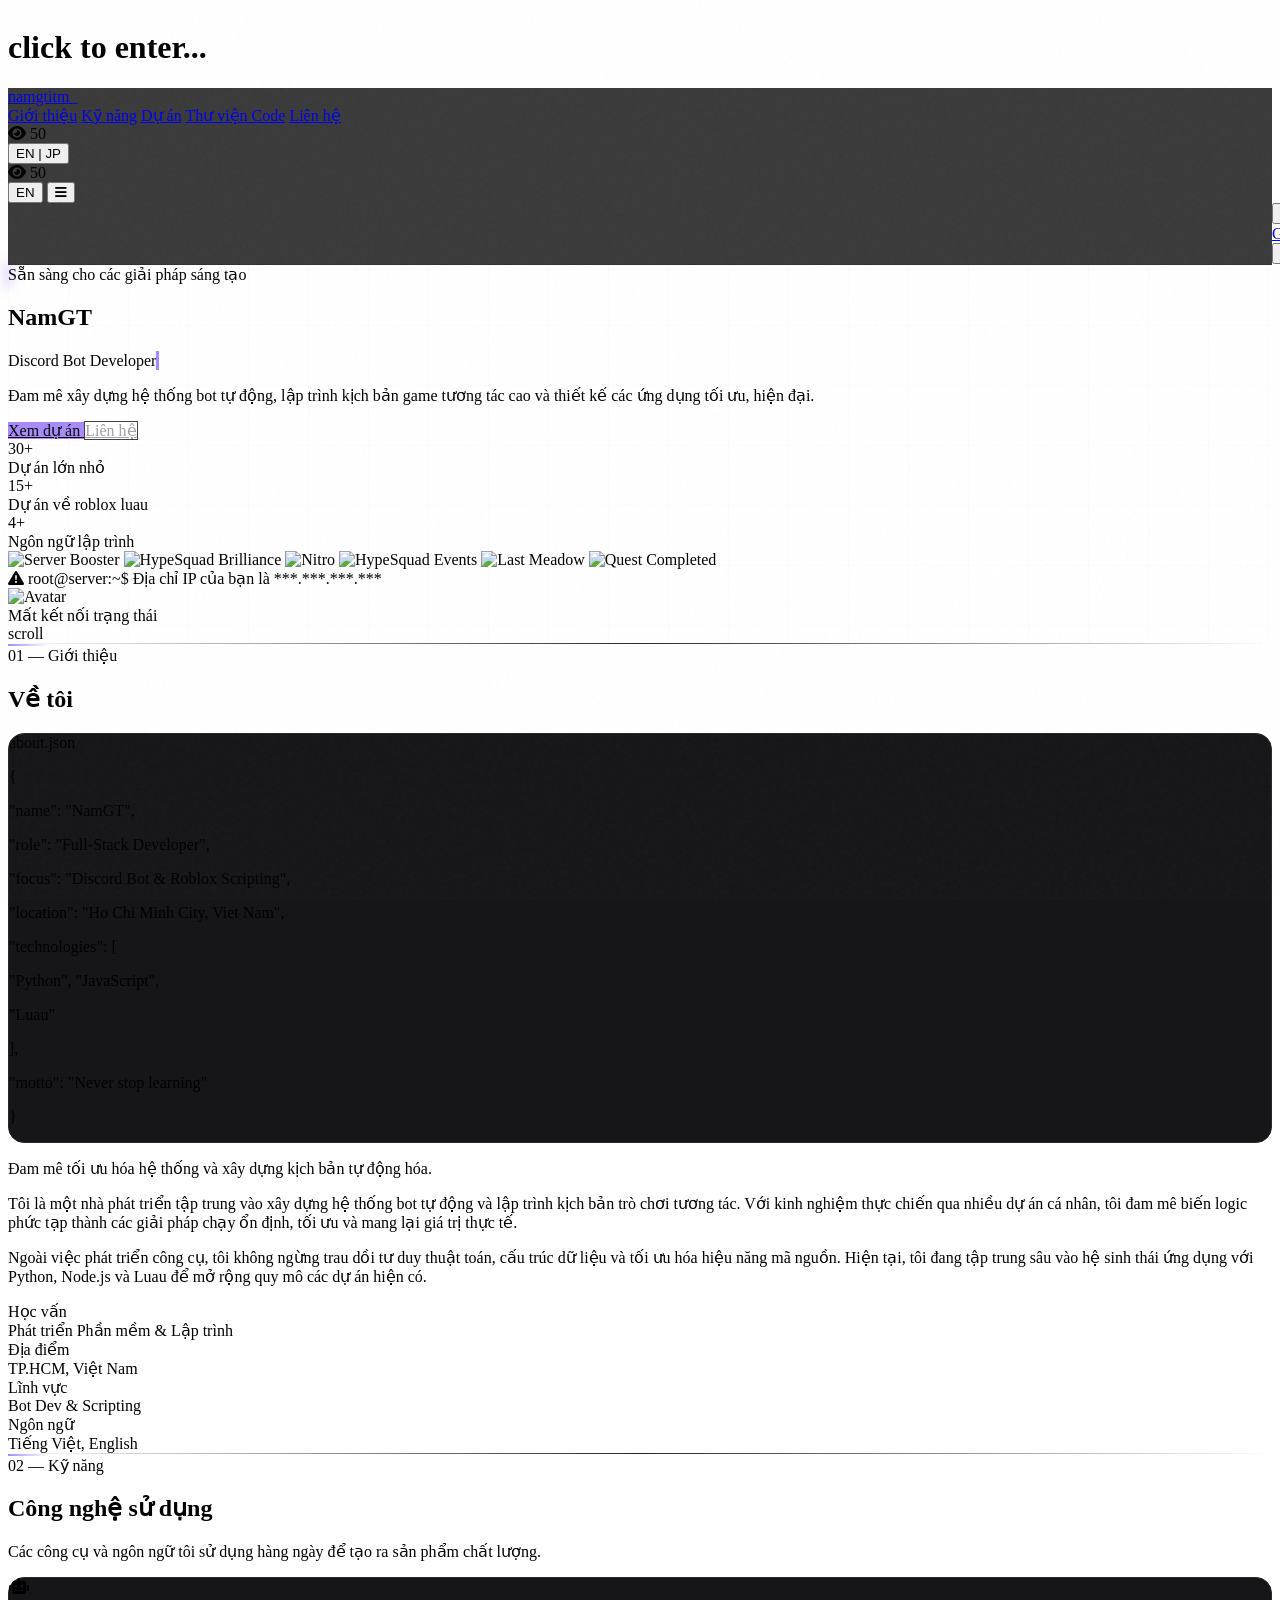
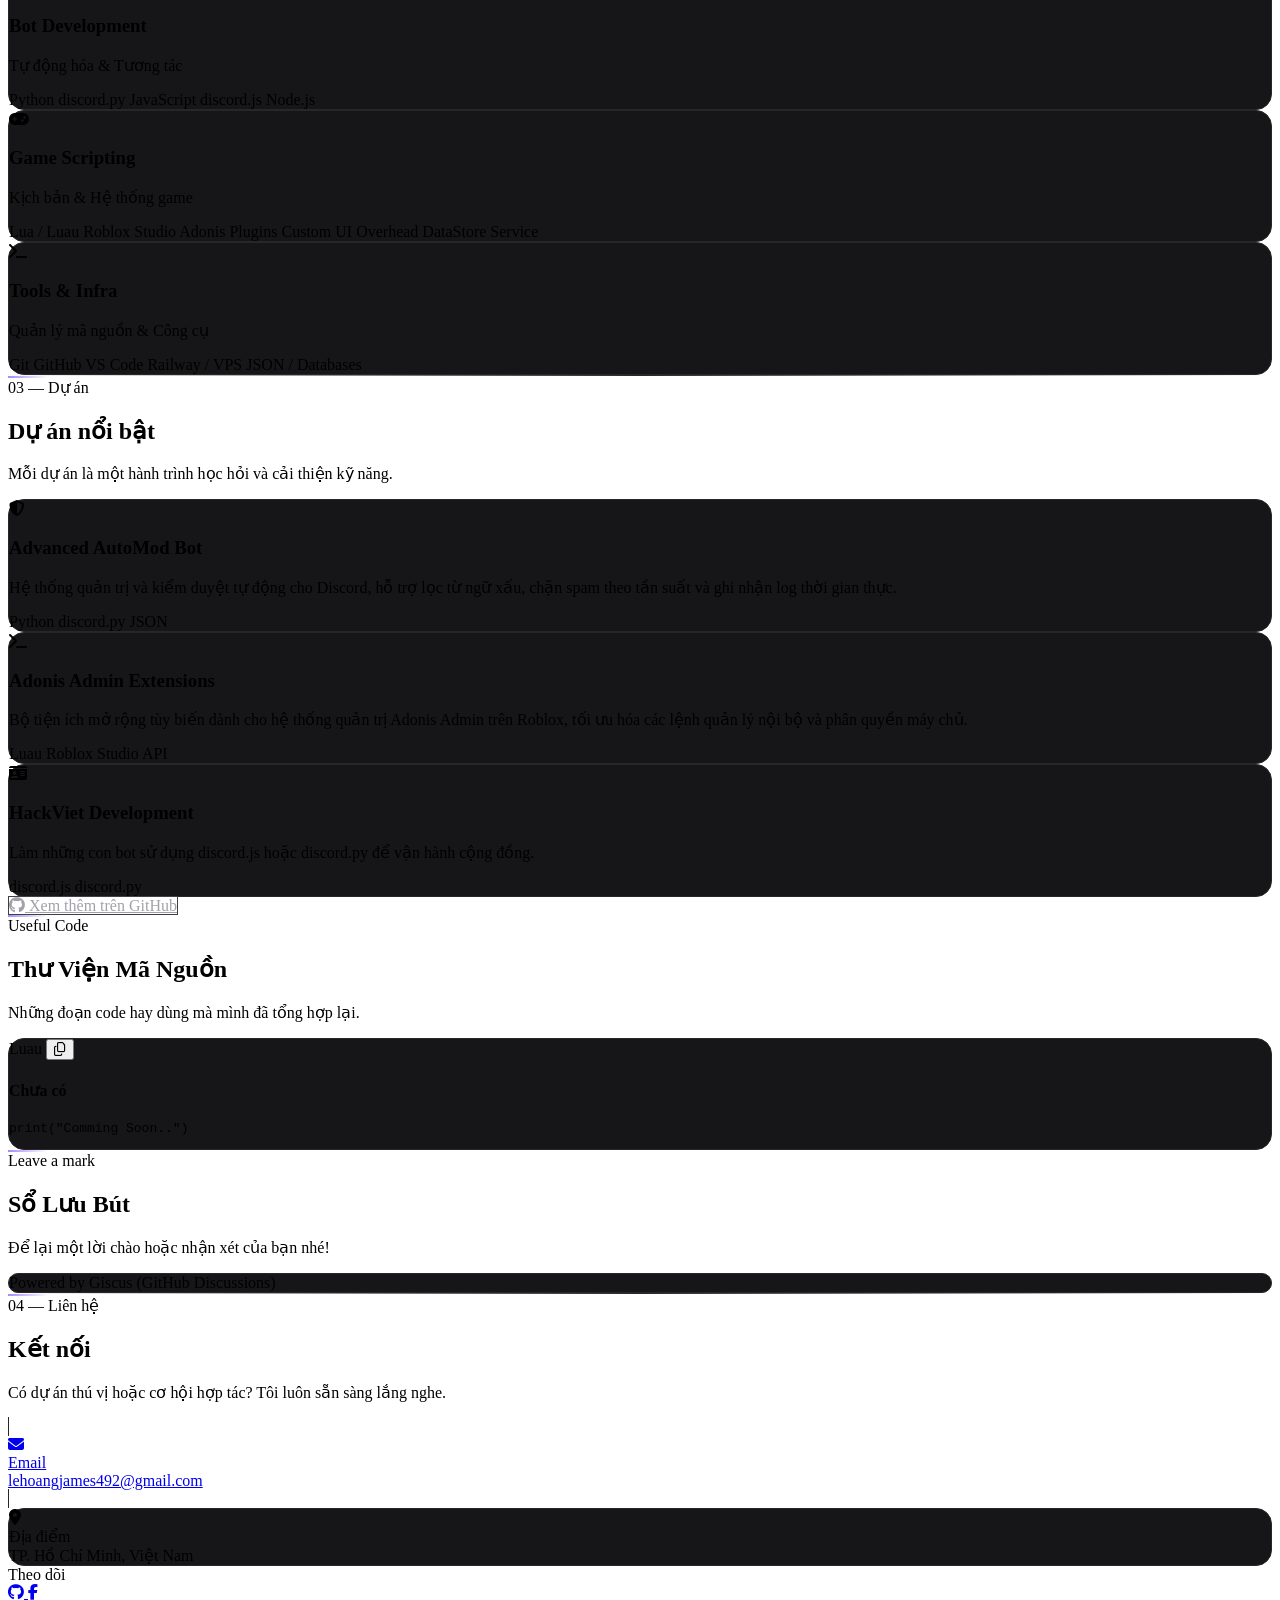
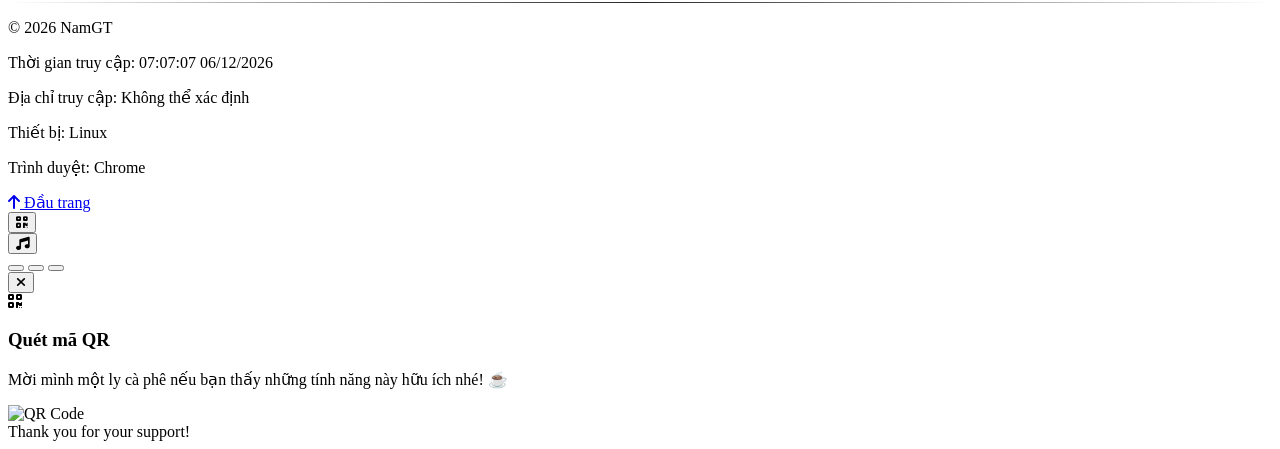
==== index.html @ fc97485c "Add files via upload" ====
<!DOCTYPE html>
<html lang="vi" class="scroll-smooth">
<head>
    <meta charset="UTF-8">
    <meta name="viewport" content="width=device-width, initial-scale=1.0">
    <title>NamGT</title>
    <meta name="description" content="Cha của mấy tk dev mới nhú">
    <meta name="author" content="NamGT">
    <meta name="theme-color" content="#a78bfa">
    <meta property="og:title" content="Hoang Nam">
    <meta property="og:description" content="Cha của mấy tk dev mới nhú">
    <meta property="og:type" content="website">
    <meta property="og:image" content="https://cdn.discordapp.com/avatars/770130300755640362/b51e51ef69103646c563d8125768168b.png?size=4096">
    <meta property="og:url" content="https://namgtitm.github.io/">

    <link rel="preconnect" href="https://fonts.googleapis.com">
    <link rel="preconnect" href="https://fonts.gstatic.com" crossorigin>
    <link href="https://fonts.googleapis.com/css2?family=Inter:wght@300;400;500;600;700;800;900&family=JetBrains+Mono:wght@400;500&display=swap" rel="stylesheet">
    <script src="https://cdn.tailwindcss.com"></script>
    <link rel="stylesheet" href="https://cdnjs.cloudflare.com/ajax/libs/font-awesome/6.5.1/css/all.min.css">
    <script src="https://cdnjs.cloudflare.com/ajax/libs/vanilla-tilt/1.8.1/vanilla-tilt.min.js"></script>
    <script src="https://cdn.jsdelivr.net/npm/tsparticles@2/tsparticles.bundle.min.js"></script>

    <script>
        tailwind.config = {
            theme: {
                extend: {
                    fontFamily: {
                        sans: ['Inter', 'system-ui', 'sans-serif'],
                        mono: ['JetBrains Mono', 'monospace'],
                    },
                    colors: {
                        bg:      { DEFAULT: '#09090b', soft: '#111113', card: '#161618', elevated: '#1c1c1f' },
                        border:  { DEFAULT: '#27272a', light: '#3f3f46' },
                        text:    { DEFAULT: '#fafafa', secondary: '#a1a1aa', muted: '#71717a' },
                        accent:  { 
                            DEFAULT: 'var(--accent)', 
                            dim: 'var(--accent-dim)', 
                            bright: 'var(--accent-bright)', 
                            glow: 'rgba(var(--accent-rgb), 0.15)' 
                        },
                    },
                },
            },
        }
    </script>

    <link rel="stylesheet" href="style.css">
</head>

<body class="bg-bg text-text font-sans antialiased noise overflow-hidden">
    <!-- Click to Enter Screen -->
    <div id="intro-screen" class="fixed inset-0 z-[99999] bg-bg flex flex-col items-center justify-center transition-all duration-700">
        <h1 class="text-3xl md:text-5xl font-mono tracking-widest text-text glitch-hover cursor-pointer" data-text="click to enter...">click to enter...</h1>
    </div>

    <!-- Reading Progress Bar -->
    <div id="scroll-progress" class="fixed top-0 left-0 h-1 bg-accent z-[100] transition-all duration-150" style="width: 0%"></div>

    <!-- Particles Background -->
    <div id="tsparticles" class="fixed inset-0 z-0 pointer-events-none opacity-40"></div>

    <div class="orb" id="cursor-orb"></div>
    <header id="header" class="nav-glass fixed top-0 inset-x-0 z-50">
        <nav class="max-w-5xl mx-auto px-5 sm:px-8">
            <div class="flex items-center justify-between h-16">

                <a href="#hero" class="font-mono text-sm tracking-wider text-text-secondary hover:text-accent transition-colors">
                    namgtitm<span class="text-accent">_</span>
                </a>

                <div class="hidden md:flex items-center gap-8 text-sm font-medium z-10">
                    <a href="#about" class="nav-link text-text-secondary hover:text-white transition-colors">Giới thiệu</a>
                    <a href="#skills" class="nav-link text-text-secondary hover:text-white transition-colors">Kỹ năng</a>
                    <a href="#projects" class="nav-link text-text-secondary hover:text-white transition-colors">Dự án</a>
                    <a href="#snippets" class="nav-link text-text-secondary hover:text-white transition-colors">Thư viện Code</a>
                    <a href="#contact" class="nav-link text-text-secondary hover:text-white transition-colors">Liên hệ</a>
                    
                    <div class="flex items-center gap-1.5 px-3 py-1 rounded-md bg-bg-soft border border-border text-text-muted text-[11px] font-mono select-none">
                        <i class="fa-solid fa-eye text-[9px] text-accent/60"></i>
                        <span id="view-count-desktop">—</span>
                    </div>

                    <button id="lang-toggle-desktop" class="px-3 py-1.5 rounded-lg bg-bg-card border border-border hover:border-accent hover:text-accent transition-all text-xs font-mono uppercase">
                        EN | JP
                    </button>
                </div>

                <div class="flex items-center gap-3 md:hidden">
                    <div class="flex items-center gap-1.5 px-2.5 py-1 rounded-md bg-bg-soft border border-border text-text-muted text-[11px] font-mono select-none">
                        <i class="fa-solid fa-eye text-[9px] text-accent/60"></i>
                        <span id="view-count-mobile">—</span>
                    </div>
                    <button id="lang-toggle-mobile" class="text-text-secondary hover:text-accent font-mono text-[11px] uppercase transition-colors px-2 py-1 rounded border border-border">EN</button>
                    <button id="menu-btn" class="w-9 h-9 flex items-center justify-center text-text-muted hover:text-text transition-colors" aria-label="Menu">
                        <i class="fa-solid fa-bars"></i>
                    </button>
                </div>
            </div>
        </nav>

        <div id="mobile-panel" class="mobile-panel fixed top-0 right-0 w-64 h-screen bg-bg-card/95 backdrop-blur-xl border-l border-border z-50 md:hidden">
            <div class="flex flex-col p-8 pt-20 gap-6">
                <button id="menu-close" class="absolute top-5 right-5 w-9 h-9 flex items-center justify-center text-text-muted hover:text-text"><i class="fa-solid fa-xmark"></i></button>
                <div class="flex flex-col gap-6 mt-8">
            <a href="#about" class="mob-link text-2xl font-semibold text-text-secondary hover:text-white">Giới thiệu</a>
            <a href="#skills" class="mob-link text-2xl font-semibold text-text-secondary hover:text-white">Kỹ năng</a>
            <a href="#projects" class="mob-link text-2xl font-semibold text-text-secondary hover:text-white">Dự án</a>
            <a href="#snippets" class="mob-link text-2xl font-semibold text-text-secondary hover:text-white">Source</a>
            <a href="#contact" class="mob-link text-2xl font-semibold text-text-secondary hover:text-white">Liên hệ</a>
        </div>
        <button id="lang-toggle-panel" class="mt-auto mb-8 px-4 py-3 rounded-xl bg-bg-card border border-border hover:border-accent text-sm font-mono w-full uppercase">
            EN | JP
        </button>
            </div>
        </div>
    </header>

    <section id="hero" class="relative min-h-screen flex items-center grid-bg overflow-hidden">

        <div class="orb w-[500px] h-[500px] bg-accent/[0.04] -top-40 -right-40"></div>
        <div class="orb w-[400px] h-[400px] bg-violet-600/[0.03] bottom-20 -left-40"></div>

        <div class="max-w-5xl mx-auto px-5 sm:px-8 w-full py-32 lg:py-0">
            <div class="flex flex-col lg:flex-row items-center gap-16 lg:gap-20">

                <div class="flex-1 text-center lg:text-left space-y-7 z-10">

                    <div class="inline-flex items-center gap-2.5 text-xs text-text-muted tracking-wide">
                        <span class="glow-dot"></span>
                        Sẵn sàng cho các giải pháp sáng tạo
                    </div>

                    <h1 class="text-4xl sm:text-5xl lg:text-6xl font-bold tracking-tight leading-[1.1]">
                        <span class="text-text">NamGT</span>
                    </h1>

                    <div class="h-7 text-lg sm:text-xl text-accent font-light font-mono">
                        <span id="typing" class="cursor"></span>
                    </div>

                    <p class="text-text-secondary text-[15px] leading-relaxed max-w-md mx-auto lg:mx-0">
                        Đam mê xây dựng hệ thống bot tự động, lập trình kịch bản game tương tác cao và thiết kế các ứng dụng tối ưu, hiện đại.
                    </p>

                    <div class="flex flex-col sm:flex-row gap-3 justify-center lg:justify-start pt-2">
                        <a href="#projects" class="btn-primary px-7 py-3 rounded-lg text-sm font-semibold text-center">
                            Xem dự án
                        </a>
                        <a href="#contact" class="btn-outline px-7 py-3 rounded-lg text-sm font-medium text-center">
                            Liên hệ
                        </a>
                    </div>

                    <div class="flex items-center gap-8 justify-center lg:justify-start pt-4 text-center">
                        <div>
                            <div class="text-2xl font-bold text-text">30+</div>
                            <div class="text-[11px] text-text-muted mt-1 tracking-wide uppercase">Dự án lớn nhỏ</div>
                        </div>
                        <div class="w-px h-8 bg-border"></div>
                        <div>
                            <div class="text-2xl font-bold text-text">15+</div>
                            <div class="text-[11px] text-text-muted mt-1 tracking-wide uppercase">Dự án về roblox luau</div>
                        </div>
                        <div class="w-px h-8 bg-border"></div>
                        <div>
                            <div class="text-2xl font-bold text-text">4+</div>
                            <div class="text-[11px] text-text-muted mt-1 tracking-wide uppercase">Ngôn ngữ lập trình</div>
                        </div>
                    </div>

                    <!-- Discord Badges -->
                    <div class="flex items-center justify-center lg:justify-start gap-4 pt-6">
                        <div class="flex items-center gap-3 p-3 rounded-2xl bg-bg-card border border-border/50 shadow-xl" data-tilt data-tilt-max="10">
                            <img src="https://raw.githubusercontent.com/mezotv/discord-badges/main/assets/subscriptions/bronze.svg" alt="Server Booster" class="w-7 h-7 hover:scale-110 transition-transform cursor-pointer drop-shadow-[0_0_8px_rgba(244,111,86,0.5)]" title="Server Booster">
                            <img src="https://raw.githubusercontent.com/mezotv/discord-badges/main/assets/hypesquadbrilliance.svg" alt="HypeSquad Brilliance" class="w-7 h-7 hover:scale-110 transition-transform cursor-pointer drop-shadow-[0_0_8px_rgba(68,208,166,0.5)]" title="HypeSquad Brilliance">
                            <img src="https://raw.githubusercontent.com/mezotv/discord-badges/main/assets/nitro.svg" alt="Nitro" class="w-7 h-7 hover:scale-110 transition-transform cursor-pointer drop-shadow-[0_0_8px_rgba(255,115,250,0.5)]" title="Nitro">
                            <img src="https://raw.githubusercontent.com/mezotv/discord-badges/main/assets/hypesquadevents.svg" alt="HypeSquad Events" class="w-7 h-7 hover:scale-110 transition-transform cursor-pointer drop-shadow-[0_0_8px_rgba(114,137,218,0.5)]" title="HypeSquad Events">
                            <img src="https://raw.githubusercontent.com/mezotv/discord-badges/main/assets/lastmeadow.png" alt="Last Meadow" class="w-7 h-7 hover:scale-110 transition-transform cursor-pointer drop-shadow-[0_0_8px_rgba(87,208,103,0.5)]" title="Last Meadow">
                            <img src="https://raw.githubusercontent.com/mezotv/discord-badges/main/assets/quest.png" alt="Quest Completed" class="w-7 h-7 hover:scale-110 transition-transform cursor-pointer drop-shadow-[0_0_8px_rgba(167,139,250,0.5)]" title="Quest Completed">
                        </div>
                    </div>

                    <div class="pt-5 text-center lg:text-left">
                        <div class="inline-flex items-center gap-2 px-4 py-2 rounded-lg bg-red-950/30 border border-red-900/30">
                            <i class="fa-solid fa-triangle-exclamation text-red-400 text-[10px] animate-pulse"></i>
                            <span class="font-mono text-[12px] text-red-400/90">
                                <span class="text-text-muted">root@server:~$</span> Địa chỉ IP của bạn là <span id="visitor-ip" class="text-red-300 font-semibold">đang dò...</span>
                            </span>
                        </div>
                    </div>
                </div>

                <div class="flex-shrink-0 z-10">
                    <div class="relative">
                        <div class="absolute -inset-4 bg-accent/[0.06] rounded-full blur-2xl"></div>
                        <div class="relative w-56 h-56 sm:w-64 sm:h-64 lg:w-72 lg:h-72 rounded-full border border-border overflow-hidden bg-bg-card flex items-center justify-center">
                            <img src="https://cdn.discordapp.com/avatars/770130300755640362/b51e51ef69103646c563d8125768168b.png?size=4096" alt="Avatar" class="w-full h-full object-cover">
                        </div>
                        <div class="absolute -bottom-2 sm:-bottom-4 left-1/2 -translate-x-1/2 bg-bg-card/90 backdrop-blur-md border border-border px-4 py-2 rounded-full flex items-center gap-2.5 shadow-xl whitespace-nowrap z-20">
                            <span class="relative flex h-2.5 w-2.5 items-center justify-center">
                                <span id="discord-ping" class="hidden"></span>
                                <span id="discord-dot" class="relative inline-flex rounded-full h-2.5 w-2.5 bg-gray-500"></span>
                            </span>
                            <span id="discord-text" class="text-[11px] font-medium text-text-secondary">Đang tải trạng thái...</span>
                        </div>
                    </div>
                </div>
            </div>
        </div>

        <div class="absolute bottom-8 left-1/2 -translate-x-1/2 flex flex-col items-center gap-2">
            <div class="w-px h-8 bg-gradient-to-b from-transparent to-border"></div>
            <span class="text-[10px] text-text-muted tracking-[0.2em] uppercase">scroll</span>
        </div>
    </section>


    <div class="divider"></div>

    <section id="about" class="py-24 lg:py-32">
        <div class="max-w-5xl mx-auto px-5 sm:px-8">

            <div class="reveal mb-16">
                <div class="flex items-center gap-3 mb-3">
                    <div class="accent-line"></div>
                    <span class="text-xs font-mono text-accent tracking-widest uppercase">01 — Giới thiệu</span>
                </div>
                <h2 class="text-3xl sm:text-4xl font-bold text-text">Về tôi</h2>
            </div>

            <div class="grid lg:grid-cols-5 gap-12 lg:gap-16">

                <div class="lg:col-span-2 reveal">
                    <div class="card p-0 overflow-hidden">
                        <div class="flex items-center gap-1.5 px-4 py-3 border-b border-border">
                            <div class="w-2.5 h-2.5 rounded-full bg-red-500/60"></div>
                            <div class="w-2.5 h-2.5 rounded-full bg-yellow-500/60"></div>
                            <div class="w-2.5 h-2.5 rounded-full bg-green-500/60"></div>
                            <span class="ml-2 text-[11px] text-text-muted font-mono">about.json</span>
                        </div>
                        <div class="p-5 font-mono text-[12px] leading-[1.8] text-text-secondary">
                            <p>{</p>
                            <p class="pl-4"><span class="text-accent">"name"</span>: <span class="text-emerald-400">"NamGT"</span>,</p>
                            <p class="pl-4"><span class="text-accent">"role"</span>: <span class="text-emerald-400">"Full-Stack Developer"</span>,</p>
                            <p class="pl-4"><span class="text-accent">"focus"</span>: <span class="text-emerald-400">"Discord Bot & Roblox Scripting"</span>,</p>
                            <p class="pl-4"><span class="text-accent">"location"</span>: <span class="text-emerald-400">"Ho Chi Minh City, Viet Nam"</span>,</p>
                            <p class="pl-4"><span class="text-accent">"technologies"</span>: [</p>
                            <p class="pl-8"><span class="text-emerald-400">"Python"</span>, <span class="text-emerald-400">"JavaScript"</span>,</p>
                            <p class="pl-8"><span class="text-emerald-400">"Luau"</span></p>
                            <p class="pl-4">],</p>
                            <p class="pl-4"><span class="text-accent">"motto"</span>: <span class="text-emerald-400">"Never stop learning"</span></p>
                            <p>}</p>
                        </div>
                    </div>
                </div>

                <div class="lg:col-span-3 space-y-5 reveal" style="transition-delay:0.1s">
                    <p class="text-xl font-semibold text-text leading-snug">
                        Đam mê tối ưu hóa hệ thống và xây dựng kịch bản tự động hóa.
                    </p>
                    <p class="text-[15px] text-text-secondary leading-relaxed">
                        Tôi là một nhà phát triển tập trung vào xây dựng hệ thống bot tự động và lập trình kịch bản trò chơi tương tác. Với kinh nghiệm thực chiến qua nhiều dự án cá nhân, tôi đam mê biến logic phức tạp thành các giải pháp chạy ổn định, tối ưu và mang lại giá trị thực tế.
                    </p>
                    <p class="text-[15px] text-text-secondary leading-relaxed">
                        Ngoài việc phát triển công cụ, tôi không ngừng trau dồi tư duy thuật toán, cấu trúc dữ liệu và tối ưu hóa hiệu năng mã nguồn. Hiện tại, tôi đang tập trung sâu vào hệ sinh thái ứng dụng với <span class="text-text font-medium">Python, Node.js và Luau</span> để mở rộng quy mô các dự án hiện có.
                    </p>

                    <div class="grid grid-cols-2 gap-3 pt-4">
                        <div class="p-4 rounded-xl bg-bg-soft border border-border">
                            <div class="text-text-muted text-xs mb-1.5 uppercase tracking-wider">Học vấn</div>
                            <div class="text-sm text-text">Phát triển Phần mềm & Lập trình</div>
                        </div>
                        <div class="p-4 rounded-xl bg-bg-soft border border-border">
                            <div class="text-text-muted text-xs mb-1.5 uppercase tracking-wider">Địa điểm</div>
                            <div class="text-sm text-text">TP.HCM, Việt Nam</div>
                        </div>
                        <div class="p-4 rounded-xl bg-bg-soft border border-border">
                            <div class="text-text-muted text-xs mb-1.5 uppercase tracking-wider">Lĩnh vực</div>
                            <div class="text-sm text-text">Bot Dev & Scripting</div>
                        </div>
                        <div class="p-4 rounded-xl bg-bg-soft border border-border">
                            <div class="text-text-muted text-xs mb-1.5 uppercase tracking-wider">Ngôn ngữ</div>
                            <div class="text-sm text-text">Tiếng Việt, English</div>
                        </div>
                    </div>
                    </div>
                </div>
            </div>
        </div>
    </section>


    <div class="divider"></div>

    <section id="skills" class="py-24 lg:py-32">
        <div class="max-w-5xl mx-auto px-5 sm:px-8">

            <div class="reveal mb-16">
                <div class="flex items-center gap-3 mb-3">
                    <div class="accent-line"></div>
                    <span class="text-xs font-mono text-accent tracking-widest uppercase">02 — Kỹ năng</span>
                </div>
                <h2 class="text-3xl sm:text-4xl font-bold text-text">Công nghệ sử dụng</h2>
                <p class="text-text-secondary text-[15px] mt-3 max-w-lg">Các công cụ và ngôn ngữ tôi sử dụng hàng ngày để tạo ra sản phẩm chất lượng.</p>
            </div>

            <div class="grid md:grid-cols-3 gap-6">
                <div class="card p-7 reveal">
                    <div class="flex items-center gap-3 mb-5">
                        <div class="w-9 h-9 rounded-lg bg-blue-500/10 flex items-center justify-center">
                            <i class="fa-solid fa-robot text-blue-400 text-sm"></i>
                        </div>
                        <div>
                            <h3 class="text-sm font-semibold text-text">Bot Development</h3>
                            <p class="text-[11px] text-text-muted">Tự động hóa & Tương tác</p>
                        </div>
                    </div>
                    <div class="flex flex-wrap gap-2">
                        <span class="skill-tag px-3 py-1.5 text-xs text-text-secondary border border-border rounded-md">Python</span>
                        <span class="skill-tag px-3 py-1.5 text-xs text-text-secondary border border-border rounded-md">discord.py</span>
                        <span class="skill-tag px-3 py-1.5 text-xs text-text-secondary border border-border rounded-md">JavaScript</span>
                        <span class="skill-tag px-3 py-1.5 text-xs text-text-secondary border border-border rounded-md">discord.js</span>
                        <span class="skill-tag px-3 py-1.5 text-xs text-text-secondary border border-border rounded-md">Node.js</span>
                    </div>
                </div>

                <div class="card p-7 reveal" style="transition-delay:0.1s">
                    <div class="flex items-center gap-3 mb-5">
                        <div class="w-9 h-9 rounded-lg bg-emerald-500/10 flex items-center justify-center">
                            <i class="fa-solid fa-gamepad text-emerald-400 text-sm"></i>
                        </div>
                        <div>
                            <h3 class="text-sm font-semibold text-text">Game Scripting</h3>
                            <p class="text-[11px] text-text-muted">Kịch bản & Hệ thống game</p>
                        </div>
                    </div>
                    <div class="flex flex-wrap gap-2">
                        <span class="skill-tag px-3 py-1.5 text-xs text-text-secondary border border-border rounded-md">Lua / Luau</span>
                        <span class="skill-tag px-3 py-1.5 text-xs text-text-secondary border border-border rounded-md">Roblox Studio</span>
                        <span class="skill-tag px-3 py-1.5 text-xs text-text-secondary border border-border rounded-md">Adonis Plugins</span>
                        <span class="skill-tag px-3 py-1.5 text-xs text-text-secondary border border-border rounded-md">Custom UI Overhead</span>
                        <span class="skill-tag px-3 py-1.5 text-xs text-text-secondary border border-border rounded-md">DataStore Service</span>
                    </div>
                </div>

                <div class="card p-7 reveal" style="transition-delay:0.2s">
                    <div class="flex items-center gap-3 mb-5">
                        <div class="w-9 h-9 rounded-lg bg-violet-500/10 flex items-center justify-center">
                            <i class="fa-solid fa-terminal text-violet-400 text-sm"></i>
                        </div>
                        <div>
                            <h3 class="text-sm font-semibold text-text">Tools & Infra</h3>
                            <p class="text-[11px] text-text-muted">Quản lý mã nguồn & Công cụ</p>
                        </div>
                    </div>
                    <div class="flex flex-wrap gap-2">
                        <span class="skill-tag px-3 py-1.5 text-xs text-text-secondary border border-border rounded-md">Git</span>
                        <span class="skill-tag px-3 py-1.5 text-xs text-text-secondary border border-border rounded-md">GitHub</span>
                        <span class="skill-tag px-3 py-1.5 text-xs text-text-secondary border border-border rounded-md">VS Code</span>
                        <span class="skill-tag px-3 py-1.5 text-xs text-text-secondary border border-border rounded-md">Railway / VPS</span>
                        <span class="skill-tag px-3 py-1.5 text-xs text-text-secondary border border-border rounded-md">JSON / Databases</span>
                    </div>
                </div>
            </div>
        </div>
    </section>


    <div class="divider"></div>

<section id="projects" class="py-24 lg:py-32">
        <div class="max-w-5xl mx-auto px-5 sm:px-8">

            <div class="reveal mb-16">
                <div class="flex items-center gap-3 mb-3">
                    <div class="accent-line"></div>
                    <span class="text-xs font-mono text-accent tracking-widest uppercase">03 — Dự án</span>
                </div>
                <h2 class="text-3xl sm:text-4xl font-bold text-text">Dự án nổi bật</h2>
                <p class="text-text-secondary text-[15px] mt-3 max-w-lg">Mỗi dự án là một hành trình học hỏi và cải thiện kỹ năng.</p>
            </div>

            <div class="grid md:grid-cols-2 lg:grid-cols-3 gap-6">

                <div class="card group overflow-hidden reveal" data-tilt data-tilt-max="10" data-tilt-speed="400" data-tilt-glare data-tilt-max-glare="0.2">
                    <div class="relative h-44 bg-gradient-to-br from-violet-600/20 via-bg-card to-indigo-600/10 flex items-center justify-center overflow-hidden">
                        <i class="fa-solid fa-shield-halved text-4xl text-text-muted/30"></i>

                    </div>
                    <div class="p-6">
                        <h3 class="text-[15px] font-semibold text-text mb-2 group-hover:text-accent transition-colors">Advanced AutoMod Bot</h3>
                        <p class="text-[13px] text-text-muted leading-relaxed mb-4">Hệ thống quản trị và kiểm duyệt tự động cho Discord, hỗ trợ lọc từ ngữ xấu, chặn spam theo tần suất và ghi nhận log thời gian thực.</p>
                        <div class="flex flex-wrap gap-1.5">
                            <span class="px-2 py-0.5 text-[10px] font-mono text-text-muted border border-border/60 rounded">Python</span>
                            <span class="px-2 py-0.5 text-[10px] font-mono text-text-muted border border-border/60 rounded">discord.py</span>
                            <span class="px-2 py-0.5 text-[10px] font-mono text-text-muted border border-border/60 rounded">JSON</span>
                        </div>
                    </div>
                </div>

                <div class="card group overflow-hidden reveal" style="transition-delay:0.1s" data-tilt data-tilt-max="10" data-tilt-speed="400" data-tilt-glare data-tilt-max-glare="0.2">
                    <div class="relative h-44 bg-gradient-to-br from-emerald-600/20 via-bg-card to-teal-600/10 flex items-center justify-center overflow-hidden">
                        <i class="fa-solid fa-terminal text-4xl text-text-muted/30"></i>

                    </div>
                    <div class="p-6">
                        <h3 class="text-[15px] font-semibold text-text mb-2 group-hover:text-accent transition-colors">Adonis Admin Extensions</h3>
                        <p class="text-[13px] text-text-muted leading-relaxed mb-4">Bộ tiện ích mở rộng tùy biến dành cho hệ thống quản trị Adonis Admin trên Roblox, tối ưu hóa các lệnh quản lý nội bộ và phân quyền máy chủ.</p>
                        <div class="flex flex-wrap gap-1.5">
                            <span class="px-2 py-0.5 text-[10px] font-mono text-text-muted border border-border/60 rounded">Luau</span>
                            <span class="px-2 py-0.5 text-[10px] font-mono text-text-muted border border-border/60 rounded">Roblox Studio</span>
                            <span class="px-2 py-0.5 text-[10px] font-mono text-text-muted border border-border/60 rounded">API</span>
                        </div>
                    </div>
                </div>

                <div class="card group overflow-hidden reveal" style="transition-delay:0.2s" data-tilt data-tilt-max="10" data-tilt-speed="400" data-tilt-glare data-tilt-max-glare="0.2">
                    <div class="relative h-44 bg-gradient-to-br from-amber-600/20 via-bg-card to-orange-600/10 flex items-center justify-center overflow-hidden">
                        <i class="fa-solid fa-id-card text-4xl text-text-muted/30"></i>

                    </div>
                    <div class="p-6">
                        <h3 class="text-[15px] font-semibold text-text mb-2 group-hover:text-accent transition-colors">HackViet Development</h3>
                        <p class="text-[13px] text-text-muted leading-relaxed mb-4">Làm những con bot sử dụng discord.js hoặc discord.py để vận hành cộng đồng.</p>
                        <div class="flex flex-wrap gap-1.5">
                            <span class="px-2 py-0.5 text-[10px] font-mono text-text-muted border border-border/60 rounded">discord.js</span>
                            <span class="px-2 py-0.5 text-[10px] font-mono text-text-muted border border-border/60 rounded">discord.py</span>
                        </div>
                    </div>
                </div>
            </div>

            <div class="text-center mt-10 reveal">
                <a href="https://github.com/NamGTitm" target="_blank" class="btn-outline inline-flex items-center gap-2 px-6 py-2.5 rounded-lg text-sm">
                    <i class="fa-brands fa-github"></i>
                    Xem thêm trên GitHub
                </a>
            </div>
        </div>
    </section>
    <!-- Snippets Section -->
    <section id="snippets" class="py-24 relative reveal">
        <div class="max-w-5xl mx-auto px-5 sm:px-8">
            <div class="mb-16">
                <div class="flex items-center gap-4 mb-4">
                    <div class="accent-line"></div>
                    <span class="text-xs font-mono text-accent tracking-widest uppercase">Useful Code</span>
                </div>
                <h2 class="text-3xl md:text-4xl font-bold">Thư Viện Mã Nguồn</h2>
                <p class="text-text-secondary mt-4 max-w-xl">Những đoạn code hay dùng mà mình đã tổng hợp lại.</p>
            </div>

            <div class="grid grid-cols-1 md:grid-cols-2 gap-6">
                <div class="card p-6 bg-bg-card relative group">
                    <div class="flex items-center justify-between mb-4">
                        <span class="text-xs font-mono px-2.5 py-1 bg-emerald-400/10 text-emerald-400 rounded-md border border-emerald-400/20">Luau</span>
                        <button class="text-text-muted hover:text-white transition-colors" onclick="navigator.clipboard.writeText('game.Players.PlayerAdded:Connect(function(player) print(player.Name .. \' joined!\') end)')"><i class="fa-regular fa-copy"></i></button>
                    </div>
                    <h4 class="font-medium text-text mb-2">Chưa có</h4>
                    <pre class="bg-bg p-4 rounded-xl overflow-x-auto text-xs font-mono text-text-secondary border border-border"><code>print("Comming Soon..")</code></pre>
                </div>
            </div>
        </div>
    </section>

    <!-- Guestbook Section -->
    <section id="guestbook" class="py-24 relative reveal">
        <div class="max-w-5xl mx-auto px-5 sm:px-8">
            <div class="mb-16">
                <div class="flex items-center gap-4 mb-4">
                    <div class="accent-line"></div>
                    <span class="text-xs font-mono text-accent tracking-widest uppercase">Leave a mark</span>
                </div>
                <h2 class="text-3xl md:text-4xl font-bold">Sổ Lưu Bút</h2>
                <p class="text-text-secondary mt-4 max-w-xl">Để lại một lời chào hoặc nhận xét của bạn nhé!</p>
            </div>

            <div class="card p-4 sm:p-8 bg-bg-card">
                <!-- Giscus Script -->
                <script src="https://giscus.app/client.js"
                        data-repo="namgtitm/namgtitm.github.io"
                        data-repo-id="R_kgDOS_Kz2g"
                        data-category="General"
                        data-category-id="DIC_kwDOS_Kz2s4C_h24"
                        data-mapping="pathname"
                        data-strict="0"
                        data-reactions-enabled="1"
                        data-emit-metadata="0"
                        data-input-position="top"
                        data-theme="dark"
                        data-lang="vi"
                        crossorigin="anonymous"
                        async>
                </script>
                <div class="text-center text-xs text-text-muted mt-4 font-mono">Powered by Giscus (GitHub Discussions)</div>
            </div>
        </div>
    </section>

    <div class="divider"></div>


    <section id="contact" class="py-24 lg:py-32">
        <div class="max-w-5xl mx-auto px-5 sm:px-8">

            <div class="reveal mb-16">
                <div class="flex items-center gap-3 mb-3">
                    <div class="accent-line"></div>
                    <span class="text-xs font-mono text-accent tracking-widest uppercase">04 — Liên hệ</span>
                </div>
                <h2 class="text-3xl sm:text-4xl font-bold text-text">Kết nối</h2>
                <p class="text-text-secondary text-[15px] mt-3 max-w-lg">Có dự án thú vị hoặc cơ hội hợp tác? Tôi luôn sẵn sàng lắng nghe.</p>
            </div>

            <div class="max-w-xl space-y-5 reveal">
                    <a href="mailto:lehoangjames492@gmail.com" class="card flex items-center gap-4 p-5 group">
                        <div class="w-10 h-10 rounded-lg bg-accent/10 flex items-center justify-center flex-shrink-0 group-hover:bg-accent/20 transition-colors">
                            <i class="fa-solid fa-envelope text-accent text-sm"></i>
                        </div>
                        <div>
                            <div class="text-[11px] text-text-muted uppercase tracking-wider mb-0.5">Email</div>
                            <div class="text-sm text-text">lehoangjames492@gmail.com</div>
                        </div>
                    </a>


                    <div class="card flex items-center gap-4 p-5">
                        <div class="w-10 h-10 rounded-lg bg-emerald-500/10 flex items-center justify-center flex-shrink-0">
                            <i class="fa-solid fa-location-dot text-emerald-400 text-sm"></i>
                        </div>
                        <div>
                            <div class="text-[11px] text-text-muted uppercase tracking-wider mb-0.5">Địa điểm</div>
                            <div class="text-sm text-text">TP. Hồ Chí Minh, Việt Nam</div>
                        </div>
                    </div>


                    <div class="pt-2">
                        <div class="text-[11px] text-text-muted uppercase tracking-wider mb-4">Theo dõi</div>
                        <div class="flex items-center gap-3">

                            <a href="https://github.com/NamGTitm" target="_blank" aria-label="GitHub" class="social-link w-10 h-10 border border-border rounded-lg flex items-center justify-center text-text-muted">
                                <i class="fa-brands fa-github"></i>
                            </a>
                            <a href="https://facebook.com/hoangnamdz0" target="_blank" aria-label="Facebook" class="social-link w-10 h-10 border border-border rounded-lg flex items-center justify-center text-text-muted">
                                <i class="fa-brands fa-facebook-f"></i>
                            </a>
                        </div>
                    </div>
                </div>

        </div>
    </section>


    <div class="divider"></div>

    <footer class="py-12 border-t border-border/30 bg-bg-card/30">
        <div class="max-w-5xl mx-auto px-5 sm:px-8 flex flex-col sm:flex-row items-center sm:items-end justify-between gap-6">
            <div class="text-[12px] text-text-muted space-y-1.5 text-center sm:text-left font-mono">
                <p class="text-sm font-semibold text-text mb-3">&copy; <span id="year"></span> NamGT</p>
                <p>Thời gian truy cập: <span id="footer-time" class="text-accent">Đang tải...</span></p>
                <p>Địa chỉ truy cập: <span id="footer-ip" class="text-accent">Đang tải...</span></p>
                <p>Thiết bị: <span id="footer-device" class="text-accent">Đang tải...</span></p>
                <p>Trình duyệt: <span id="footer-browser" class="text-accent">Đang tải...</span></p>
            </div>
            <a href="#hero" class="text-[11px] text-text-muted hover:text-accent transition-colors tracking-wider uppercase flex items-center gap-1.5 mt-4 sm:mt-0 px-4 py-2 rounded border border-border hover:border-accent">
                <i class="fa-solid fa-arrow-up text-[9px]"></i> Đầu trang
            </a>
        </div>
    </footer>

    <!-- Tools Widget (Donate, Audio, Color Switcher) -->
    <div class="fixed bottom-6 right-6 flex flex-col gap-3 z-[90]">
        <!-- Donate Button -->
        <button onclick="openQrModal()" class="bg-bg-card/90 backdrop-blur-md border border-border p-3 rounded-2xl shadow-xl flex items-center justify-center text-text-muted hover:text-rose-400 hover:border-rose-400/50 transition-all" title="Ủng hộ bằng mã QR">
            <i class="fa-solid fa-qrcode text-lg"></i>
        </button>

        <!-- MP3 Player & Visualizer -->
        <div class="bg-bg-card/90 backdrop-blur-md border border-border p-2 rounded-2xl shadow-xl flex items-center justify-center relative group">
            <button id="music-toggle" class="w-10 h-10 rounded-full bg-bg-soft flex items-center justify-center text-text-muted hover:text-accent transition-colors relative z-10" title="Bật/Tắt Nhạc Nền">
                <i class="fa-solid fa-music"></i>
            </button>
            <div id="visualizer-bars" class="absolute -left-12 flex items-end gap-1 h-6 opacity-0 transition-opacity pointer-events-none">
                <div class="w-1.5 bg-accent rounded-t-sm h-1"></div>
                <div class="w-1.5 bg-accent rounded-t-sm h-2"></div>
                <div class="w-1.5 bg-accent rounded-t-sm h-1"></div>
            </div>
            <audio id="bg-music" loop>
                <source src="nhac.mp3" type="audio/mpeg">
            </audio>
        </div>
        <!-- Color Switcher -->
        <div class="bg-bg-card/90 backdrop-blur-md border border-border p-2 rounded-2xl shadow-xl flex flex-col gap-2">
            <button class="color-btn w-6 h-6 rounded-full bg-violet-400 border-2 border-transparent transition-all" data-color="167, 139, 250" data-hex="#a78bfa" data-dim="#7c3aed" data-bright="#c4b5fd" title="Violet (Default)"></button>
            <button class="color-btn w-6 h-6 rounded-full bg-emerald-400 border-2 border-transparent transition-all" data-color="52, 211, 153" data-hex="#34d399" data-dim="#059669" data-bright="#6ee7b7" title="Hacker Green"></button>
            <button class="color-btn w-6 h-6 rounded-full bg-rose-400 border-2 border-transparent transition-all" data-color="251, 113, 133" data-hex="#fb7185" data-dim="#e11d48" data-bright="#fda4af" title="Sith Red"></button>
        </div>
    </div>


    <!-- QR Modal -->
    <div id="qr-modal" class="fixed inset-0 z-[100] hidden flex items-center justify-center p-4">
        <div class="absolute inset-0 bg-bg/80 backdrop-blur-md" onclick="closeQrModal()"></div>
        <div id="qr-modal-content" class="bg-bg-card border border-border rounded-2xl w-full max-w-sm overflow-hidden relative z-10 transition-all duration-300 scale-95 opacity-0 shadow-2xl">
            <button onclick="closeQrModal()" class="absolute top-4 right-4 w-8 h-8 flex items-center justify-center rounded-lg bg-bg hover:bg-bg-soft text-text-muted transition-colors">
                <i class="fa-solid fa-xmark"></i>
            </button>
            <div class="p-6 text-center">
                <div class="w-12 h-12 rounded-full bg-rose-400/10 flex items-center justify-center mx-auto mb-4 border border-rose-400/20">
                    <i class="fa-solid fa-qrcode text-rose-400 text-xl"></i>
                </div>
                <h3 class="text-xl font-bold text-text mb-2">Quét mã QR</h3>
                <p class="text-[13px] text-text-secondary mb-6">Mời mình một ly cà phê nếu bạn thấy những tính năng này hữu ích nhé! ☕</p>
                <div class="bg-bg rounded-xl p-4 border border-border mx-auto inline-block">
                    <!-- User QR Image -->
                    <img src="https://cdn.discordapp.com/attachments/1507333805558595664/1517822309086396538/Messenger_creation_2CFFCC16-A54E-4F0D-8AED-DF7029796C71.jpg?ex=6a37adae&is=6a365c2e&hm=00c98f17c75e67ce8030ade9000837fee876c46f126b9fce8e00687b95d07158&" alt="QR Code" class="w-48 h-auto rounded-lg shadow-inner">
                </div>
                <div class="text-xs font-mono text-text-muted mt-4">Thank you for your support!</div>
            </div>
        </div>
    </div>
    <script src="script.js"></script>
</body>
</html>
---- style.css ----
:root {
    --accent: #a78bfa;
    --accent-dim: #7c3aed;
    --accent-bright: #c4b5fd;
    --accent-rgb: 167, 139, 250;
}

/* ---- macOS Style Cursor ---- */
@media (pointer: fine) {
    body, html {
        cursor: url("data:image/svg+xml,%3Csvg xmlns='http://www.w3.org/2000/svg' width='24' height='24' viewBox='0 0 24 24'%3E%3Cpath d='M4 2L18.4 15.4L11.8 16.5L15.3 22L12.5 23.3L8.8 17.6L3 22V2Z' fill='black' stroke='white' stroke-width='1.5' stroke-linejoin='round'/%3E%3C/svg%3E") 4 2, auto !important;
    }
    a, button, input, textarea, .nav-link, .btn-primary, .btn-outline, .card, [role="button"] {
        cursor: url("data:image/svg+xml,%3Csvg xmlns='http://www.w3.org/2000/svg' width='24' height='24' viewBox='0 0 24 24'%3E%3Cpath d='M12.5 11v-4.5c0-1.1-.9-2-2-2s-2 .9-2 2v6l-1.5-1.5c-.8-.8-2-.8-2.8 0s-.8 2 0 2.8l5 5c1.2 1.2 2.8 1.9 4.5 1.9h2.3c2.6 0 4.8-2 5-4.5l.3-4c.1-1.3-.9-2.5-2.2-2.5h-.1c-1 0-1.9.6-2.2 1.5-.3-.9-1.2-1.5-2.2-1.5h-.1c-.9 0-1.8.6-2.1 1.4-.3-.8-1.2-1.4-2.1-1.4h-.1c-1.3 0-2.3 1-2.3 2.3V11z' fill='black' stroke='white' stroke-width='1.5' stroke-linejoin='round'/%3E%3C/svg%3E") 9 2, pointer !important;
    }
}

::-webkit-scrollbar { width: 6px; }
::-webkit-scrollbar-track { background: #09090b; }
::-webkit-scrollbar-thumb { background: #27272a; border-radius: 10px; }
::-webkit-scrollbar-thumb:hover { background: #3f3f46; }

::selection { background: rgba(167,139,250,0.3); color: #fafafa; }

.nav-glass {
    background: rgba(9, 9, 11, 0.8);
    backdrop-filter: blur(24px) saturate(1.2);
    -webkit-backdrop-filter: blur(24px) saturate(1.2);
    border-bottom: 1px solid rgba(39, 39, 42, 0.5);
}
.nav-glass.scrolled { border-bottom-color: #27272a; }

.nav-link { position: relative; }
.nav-link::after {
    content: '';
    position: absolute;
    bottom: -4px; left: 50%; width: 0; height: 1.5px;
    background: var(--accent);
    transition: all 0.3s ease;
    transform: translateX(-50%);
}
.nav-link:hover::after, .nav-link.active::after { width: 100%; }

.accent-line {
    width: 40px; height: 2px;
    background: linear-gradient(90deg, var(--accent), transparent);
}

.glow-dot {
    width: 6px; height: 6px;
    background: var(--accent);
    border-radius: 50%;
    box-shadow: 0 0 12px 3px rgba(var(--accent-rgb),0.5);
}

.card {
    background: #161618;
    border: 1px solid #27272a;
    border-radius: 16px;
    transition: border-color 0.3s ease, transform 0.3s ease;
}
.card:hover {
    border-color: #3f3f46;
    transform: translateY(-4px);
}

.skill-tag {
    transition: all 0.25s ease;
}
.skill-tag:hover {
    background: rgba(var(--accent-rgb),0.12);
    border-color: rgba(var(--accent-rgb),0.4);
    color: var(--accent-bright);
    transform: translateY(-2px);
}

.project-overlay {
    opacity: 0;
    transition: opacity 0.35s ease;
}
.group:hover .project-overlay { opacity: 1; }

.social-link {
    transition: all 0.3s ease;
}
.social-link:hover {
    color: var(--accent);
    border-color: rgba(var(--accent-rgb),0.4);
    transform: translateY(-3px);
}

.btn-primary {
    background: var(--accent);
    color: #09090b;
    transition: all 0.3s ease;
}
.btn-primary:hover {
    background: var(--accent-bright);
    box-shadow: 0 0 30px rgba(var(--accent-rgb),0.25);
}
.btn-outline {
    border: 1px solid #3f3f46;
    color: #a1a1aa;
    transition: all 0.3s ease;
}
.btn-outline:hover {
    border-color: var(--accent);
    color: #fafafa;
}

.reveal {
    opacity: 0;
    transform: translateY(30px);
    transition: opacity 0.6s ease, transform 0.6s ease;
}
.reveal.visible {
    opacity: 1;
    transform: translateY(0);
}

.cursor::after {
    content: '▎';
    color: var(--accent);
    animation: blink 1s step-end infinite;
}
@keyframes blink { 0%,100%{opacity:1} 50%{opacity:0} }

/* ---- Glitch Hover ---- */
.glitch-hover {
    position: relative;
    display: inline-block;
}
.glitch-hover::before, .glitch-hover::after {
    content: attr(data-text);
    position: absolute; top: 0; left: 0;
    opacity: 0;
    pointer-events: none;
}
.glitch-hover:hover::before {
    animation: glitch-anim-1 0.4s infinite linear alternate-reverse;
    color: #0ff;
    clip-path: polygon(0 0, 100% 0, 100% 45%, 0 45%);
    transform: translate(-2px, 1px);
    opacity: 0.8;
}
.glitch-hover:hover::after {
    animation: glitch-anim-2 0.3s infinite linear alternate-reverse;
    color: #f0f;
    clip-path: polygon(0 55%, 100% 55%, 100% 100%, 0 100%);
    transform: translate(2px, -1px);
    opacity: 0.8;
}
@keyframes glitch-anim-1 {
    0% { clip-path: polygon(0 20%, 100% 20%, 100% 50%, 0 50%); transform: translate(-2px, 1px); }
    50% { clip-path: polygon(0 10%, 100% 10%, 100% 30%, 0 30%); transform: translate(1px, -1px); }
    100% { clip-path: polygon(0 40%, 100% 40%, 100% 60%, 0 60%); transform: translate(-1px, 2px); }
}
@keyframes glitch-anim-2 {
    0% { clip-path: polygon(0 60%, 100% 60%, 100% 80%, 0 80%); transform: translate(2px, -1px); }
    50% { clip-path: polygon(0 40%, 100% 40%, 100% 70%, 0 70%); transform: translate(-1px, 1px); }
    100% { clip-path: polygon(0 70%, 100% 70%, 100% 100%, 0 100%); transform: translate(1px, -2px); }
}

/* ---- Scroll Progress ---- */
#scroll-progress {
    position: fixed;
    top: 0; left: 0;
    height: 2px;
    background: var(--accent);
    z-index: 999999;
    width: 0%;
    transition: width 0.1s;
}

.grid-bg {
    background-image:
        linear-gradient(rgba(167,139,250,0.03) 1px, transparent 1px),
        linear-gradient(90deg, rgba(167,139,250,0.03) 1px, transparent 1px);
    background-size: 60px 60px;
}

.noise::before {
    content: '';
    position: fixed;
    inset: 0;
    z-index: 9999;
    pointer-events: none;
    opacity: 0.025;
    background-image: url("data:image/svg+xml,%3Csvg viewBox='0 0 256 256' xmlns='http://www.w3.org/2000/svg'%3E%3Cfilter id='n'%3E%3CfeTurbulence type='fractalNoise' baseFrequency='0.9' numOctaves='4' stitchTiles='stitch'/%3E%3C/filter%3E%3Crect width='100%25' height='100%25' filter='url(%23n)'/%3E%3C/svg%3E");
}

.divider {
    height: 1px;
    background: linear-gradient(90deg, transparent, #27272a, transparent);
}

.mobile-panel {
    transform: translateX(100%);
    transition: transform 0.35s cubic-bezier(0.4, 0, 0.2, 1);
}
.mobile-panel.open { transform: translateX(0); }

.form-input:focus {
    border-color: #a78bfa;
    box-shadow: 0 0 0 3px rgba(167,139,250,0.1);
}

.orb {
    position: absolute;
    border-radius: 50%;
    filter: blur(80px);
    pointer-events: none;
}
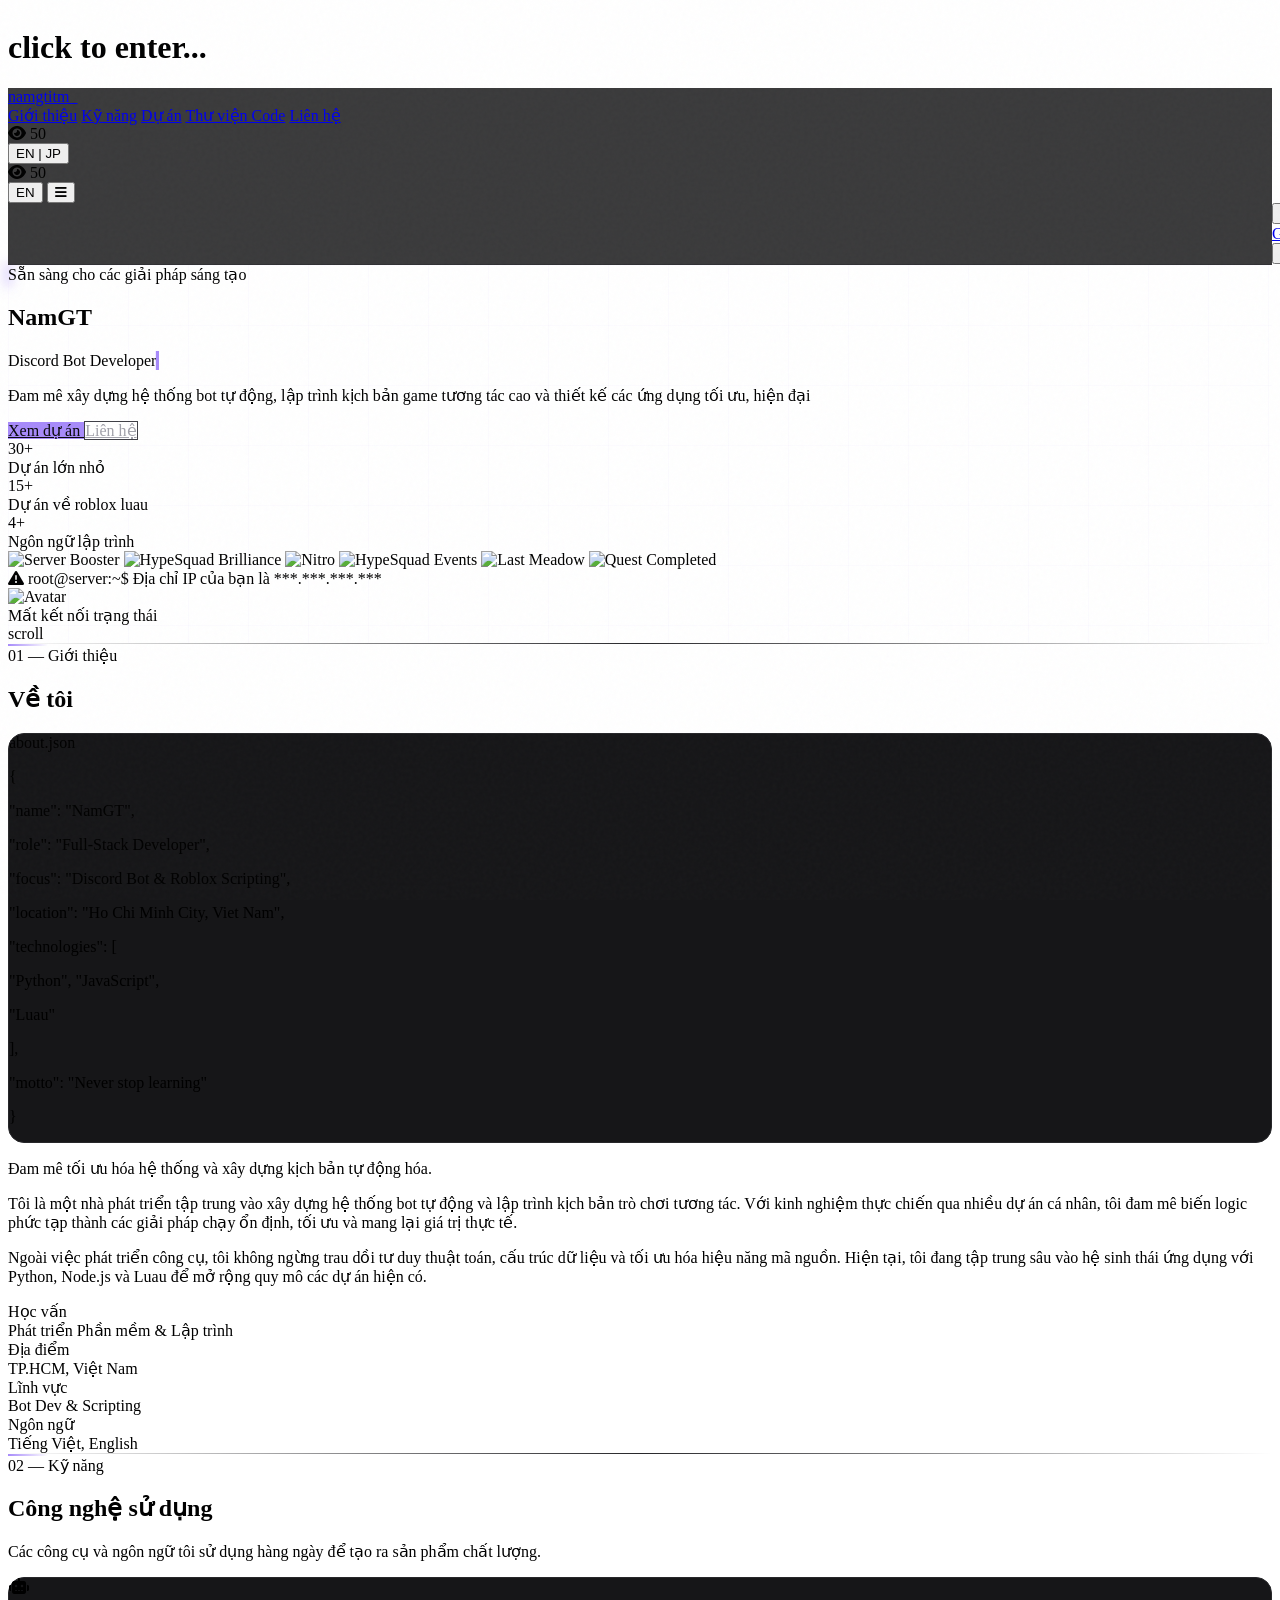
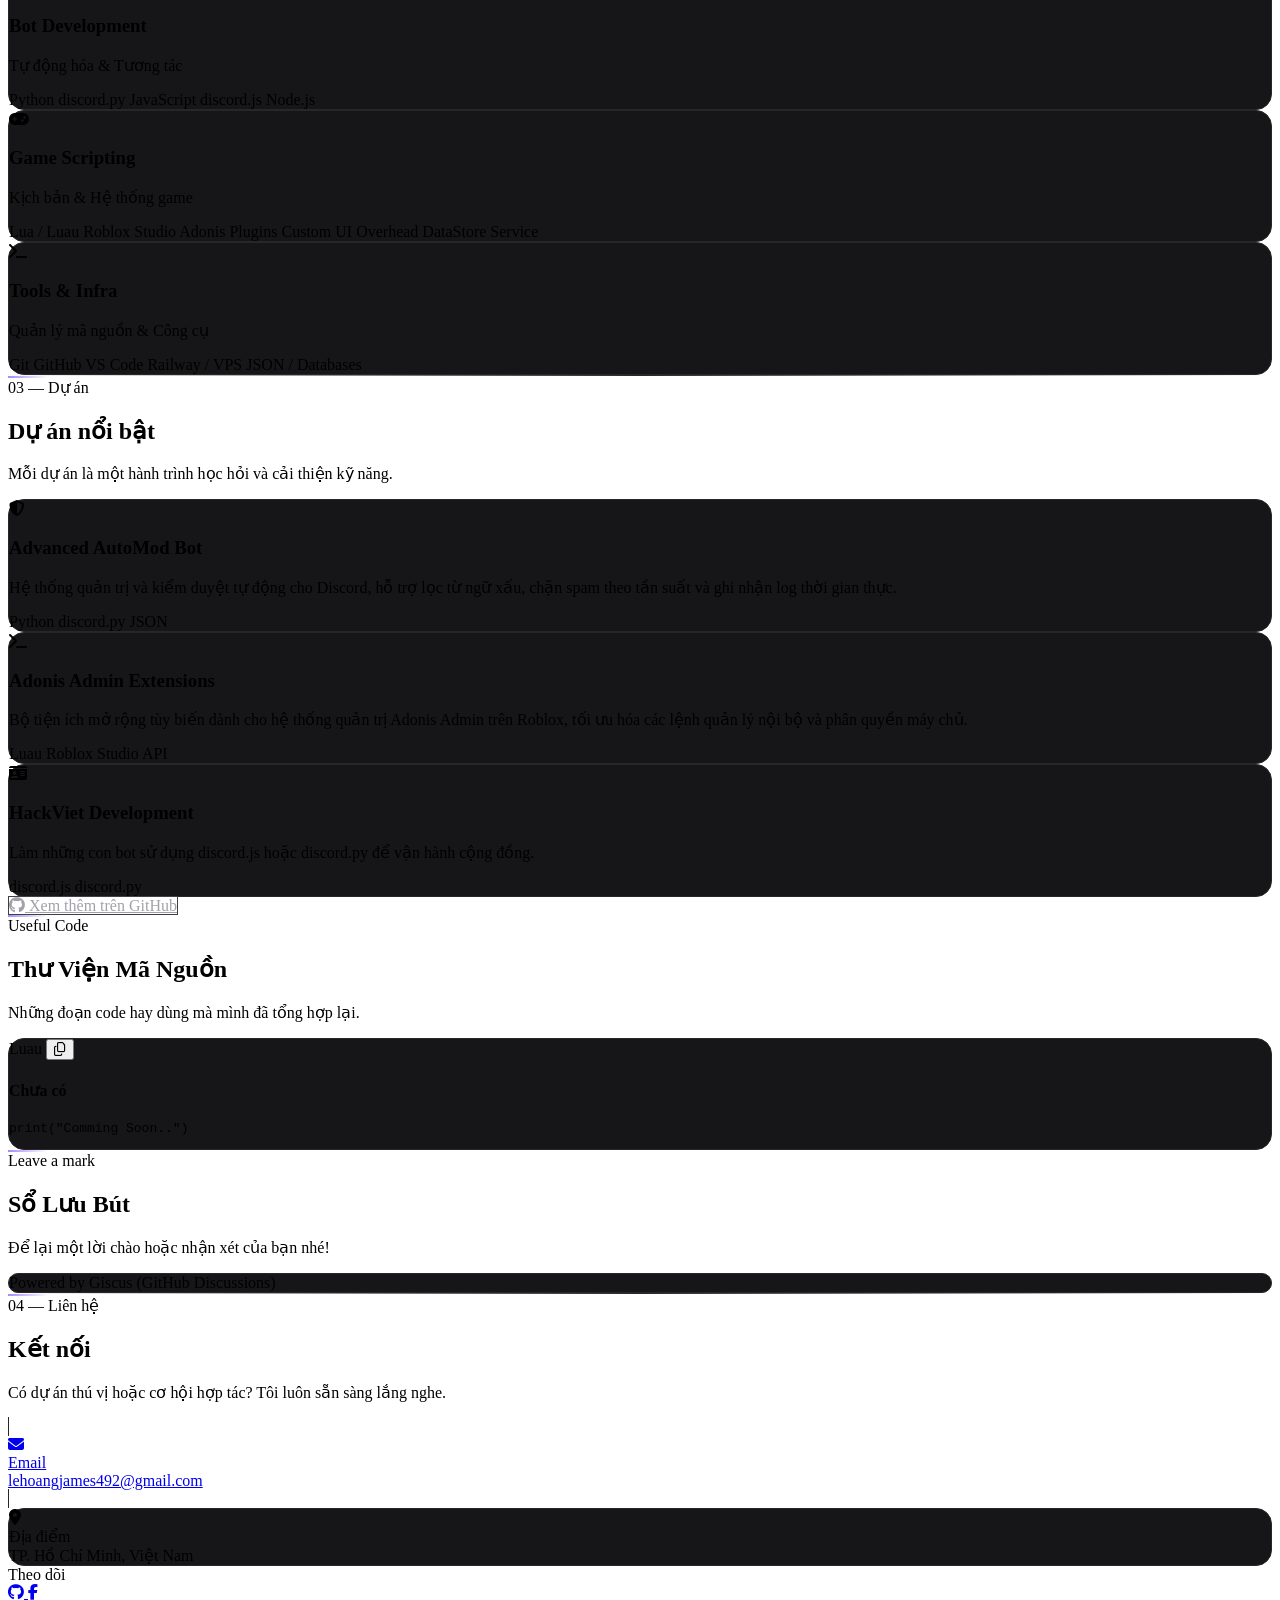
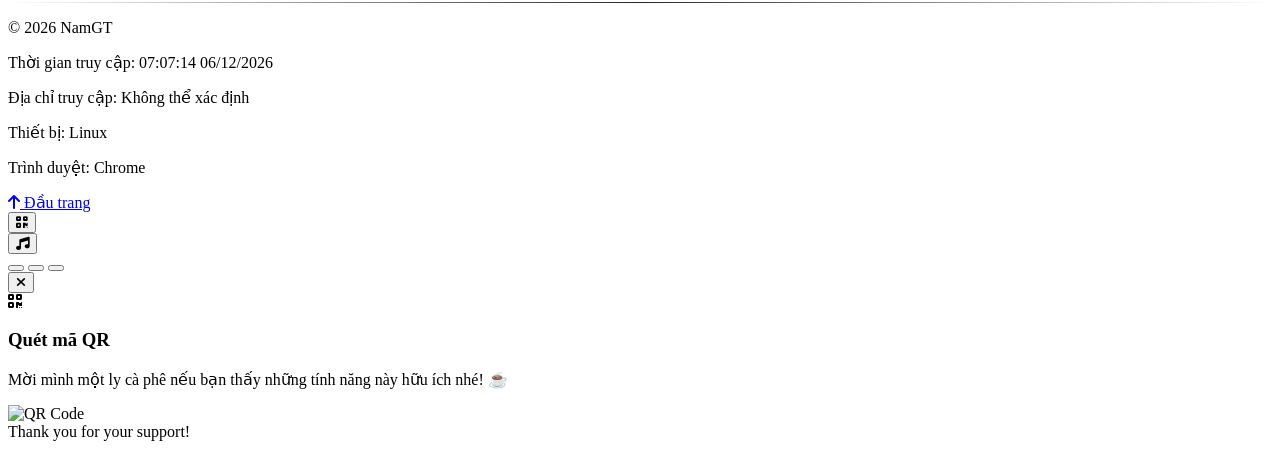
==== commit 1adb7163: "Update index.html" ====
--- a/index.html
+++ b/index.html
@@ -140,7 +140,7 @@
                     </div>
 
                     <p class="text-text-secondary text-[15px] leading-relaxed max-w-md mx-auto lg:mx-0">
-                        Đam mê xây dựng hệ thống bot tự động, lập trình kịch bản game tương tác cao và thiết kế các ứng dụng tối ưu, hiện đại.
+                        Đam mê xây dựng hệ thống bot tự động, lập trình kịch bản game tương tác cao và thiết kế các ứng dụng tối ưu, hiện đại
                     </p>
 
                     <div class="flex flex-col sm:flex-row gap-3 justify-center lg:justify-start pt-2">
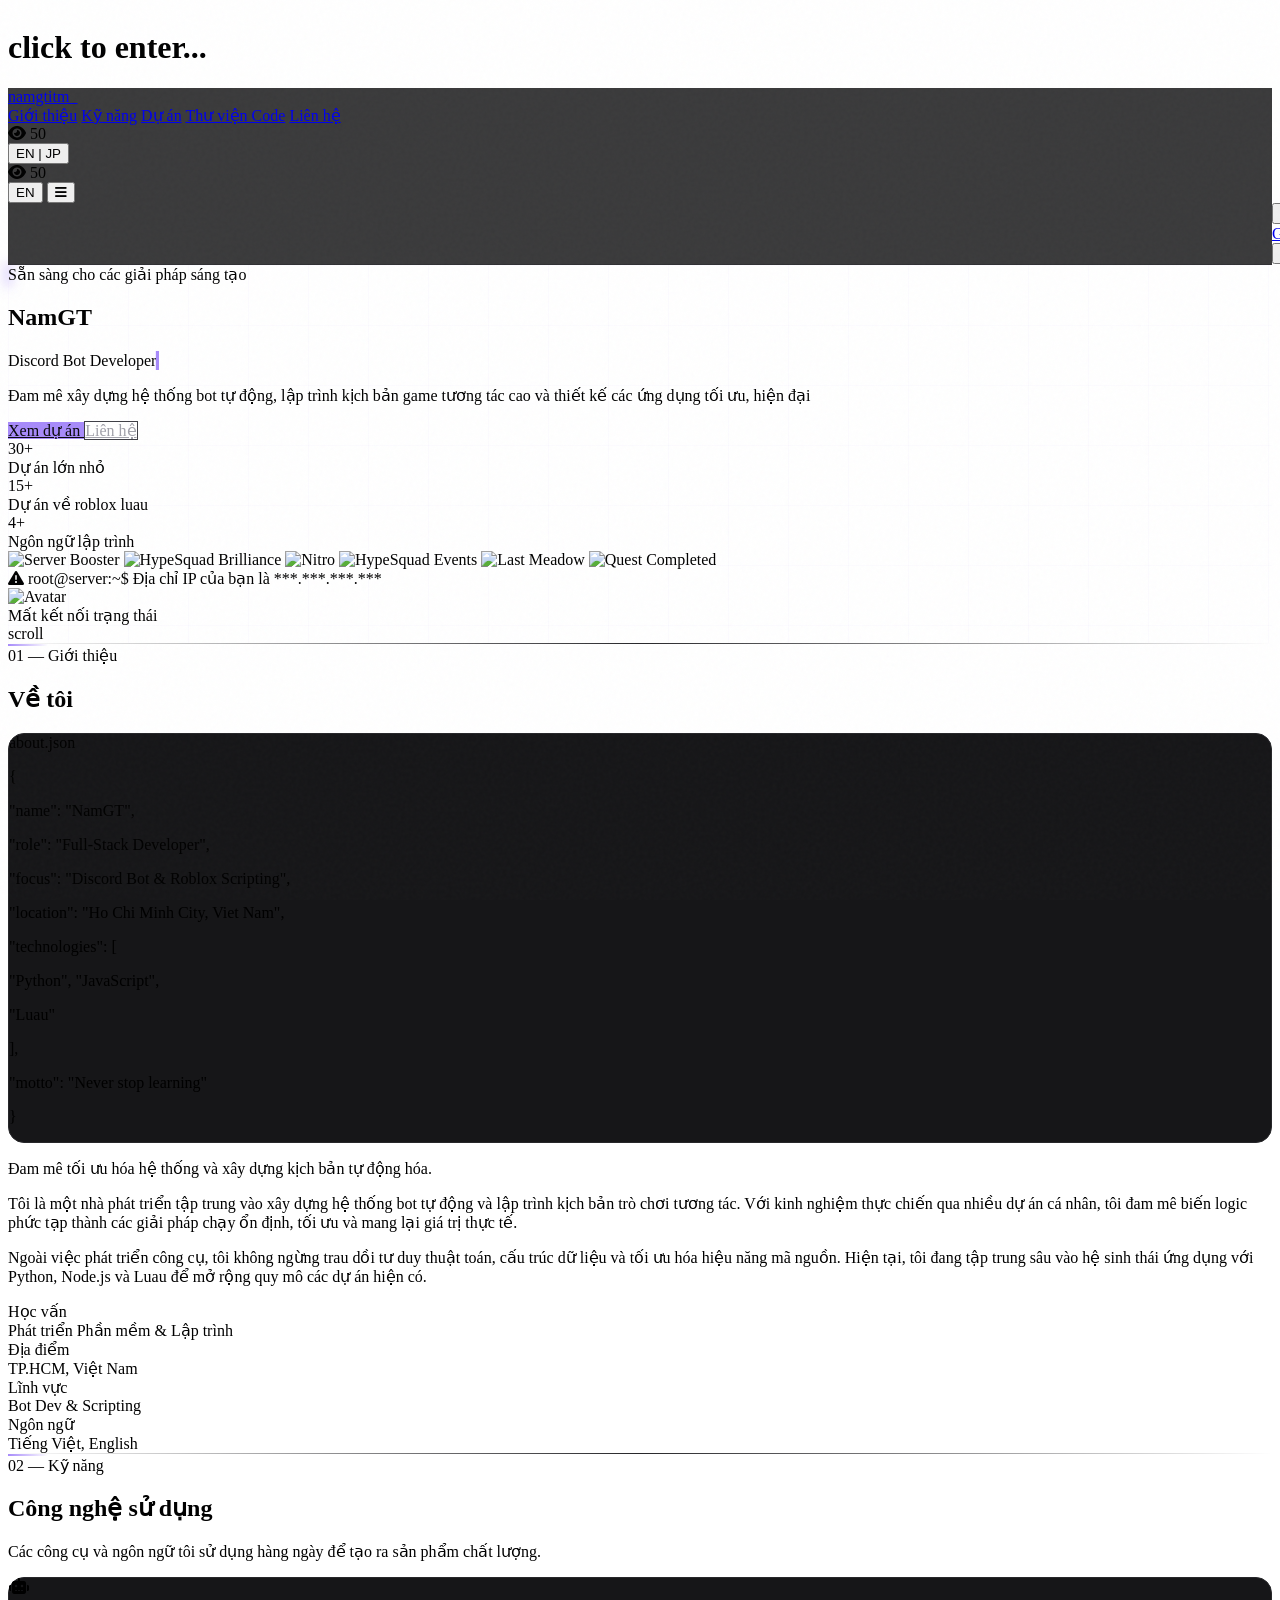
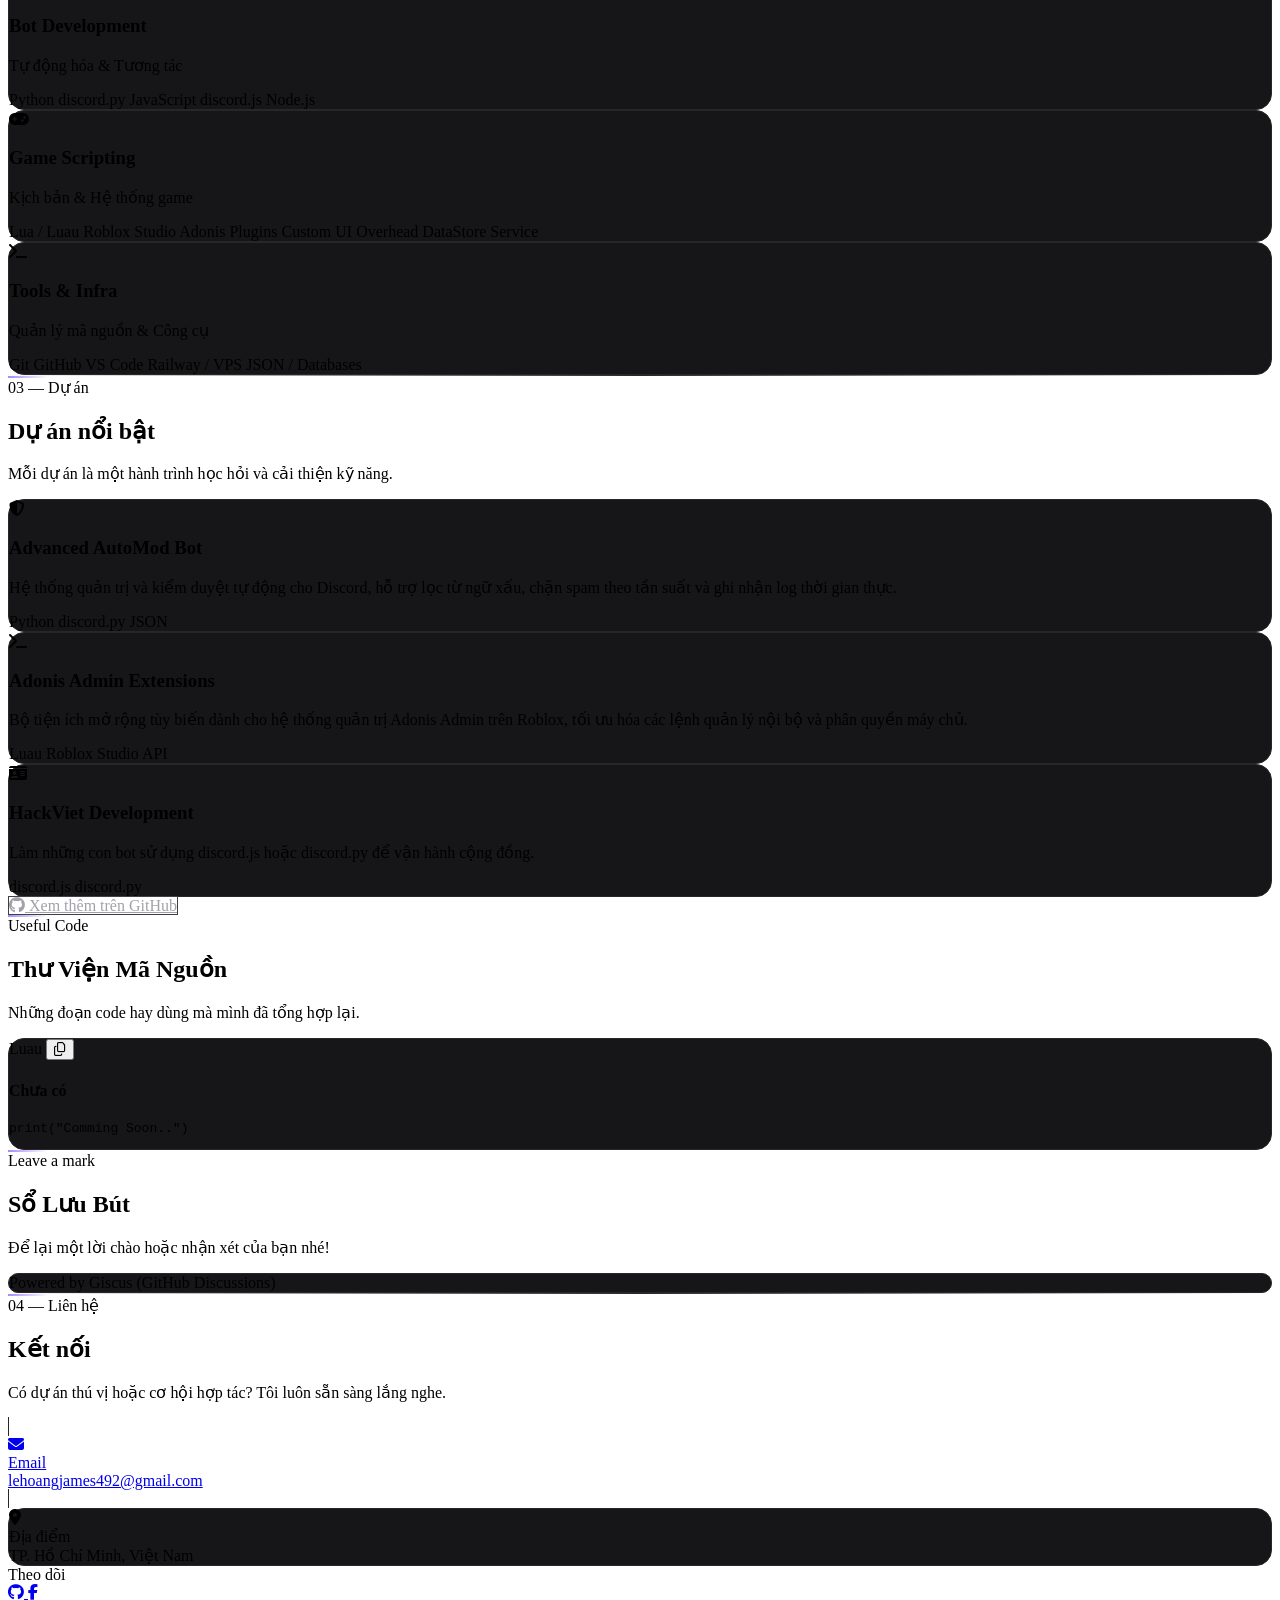
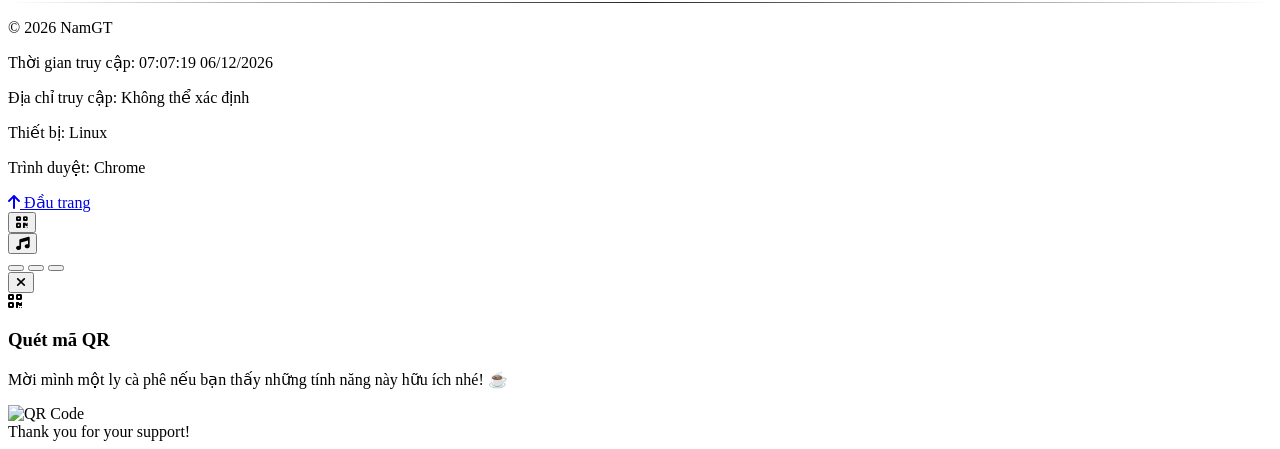
==== commit bafdddcb: "Fix QR Code" ====
--- a/index.html
+++ b/index.html
@@ -616,7 +616,7 @@
                 <p class="text-[13px] text-text-secondary mb-6">Mời mình một ly cà phê nếu bạn thấy những tính năng này hữu ích nhé! ☕</p>
                 <div class="bg-bg rounded-xl p-4 border border-border mx-auto inline-block">
                     <!-- User QR Image -->
-                    <img src="https://cdn.discordapp.com/attachments/1507333805558595664/1517822309086396538/Messenger_creation_2CFFCC16-A54E-4F0D-8AED-DF7029796C71.jpg?ex=6a37adae&is=6a365c2e&hm=00c98f17c75e67ce8030ade9000837fee876c46f126b9fce8e00687b95d07158&" alt="QR Code" class="w-48 h-auto rounded-lg shadow-inner">
+                    <img src="https://cdn.discordapp.com/attachments/1515654020017029160/1520297804524687470/Messenger_creation_2CFFCC16-A54E-4F0D-8AED-DF7029796C71.jpg?ex=6a40af2a&is=6a3f5daa&hm=31dfd264455af82953bbe9c0dd34698a56003c2394d830e26b0d0c2a42fa9883&" alt="QR Code" class="w-48 h-auto rounded-lg shadow-inner">
                 </div>
                 <div class="text-xs font-mono text-text-muted mt-4">Thank you for your support!</div>
             </div>
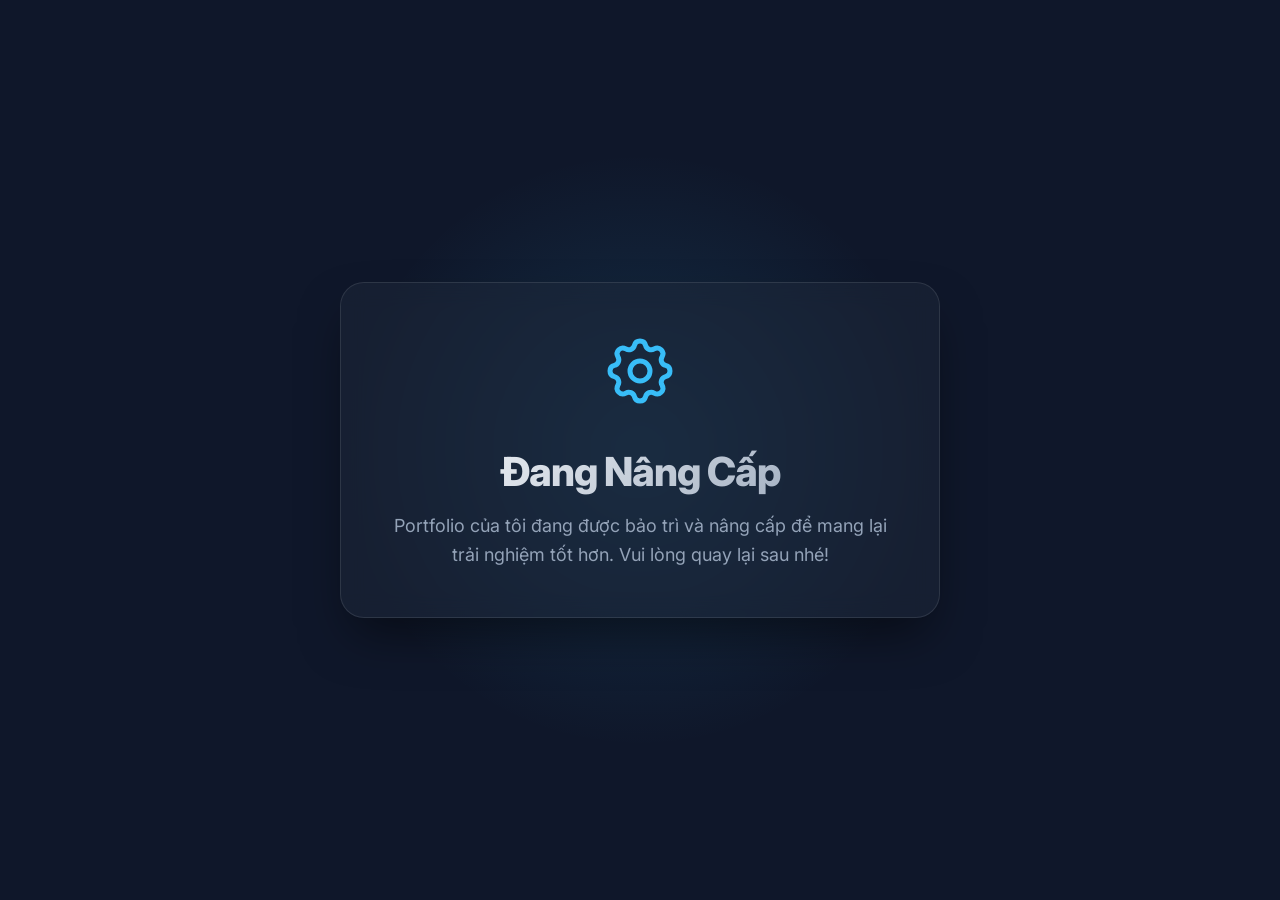
==== commit c1153efe: "Create index.html" ====
--- a/index.html
+++ b/index.html
@@ -1,627 +1,111 @@
-<!DOCTYPE html>
-<html lang="vi" class="scroll-smooth">
-<head>
-    <meta charset="UTF-8">
-    <meta name="viewport" content="width=device-width, initial-scale=1.0">
-    <title>NamGT</title>
-    <meta name="description" content="Cha của mấy tk dev mới nhú">
-    <meta name="author" content="NamGT">
-    <meta name="theme-color" content="#a78bfa">
-    <meta property="og:title" content="Hoang Nam">
-    <meta property="og:description" content="Cha của mấy tk dev mới nhú">
-    <meta property="og:type" content="website">
-    <meta property="og:image" content="https://cdn.discordapp.com/avatars/770130300755640362/b51e51ef69103646c563d8125768168b.png?size=4096">
-    <meta property="og:url" content="https://namgtitm.github.io/">
-
-    <link rel="preconnect" href="https://fonts.googleapis.com">
-    <link rel="preconnect" href="https://fonts.gstatic.com" crossorigin>
-    <link href="https://fonts.googleapis.com/css2?family=Inter:wght@300;400;500;600;700;800;900&family=JetBrains+Mono:wght@400;500&display=swap" rel="stylesheet">
-    <script src="https://cdn.tailwindcss.com"></script>
-    <link rel="stylesheet" href="https://cdnjs.cloudflare.com/ajax/libs/font-awesome/6.5.1/css/all.min.css">
-    <script src="https://cdnjs.cloudflare.com/ajax/libs/vanilla-tilt/1.8.1/vanilla-tilt.min.js"></script>
-    <script src="https://cdn.jsdelivr.net/npm/tsparticles@2/tsparticles.bundle.min.js"></script>
-
-    <script>
-        tailwind.config = {
-            theme: {
-                extend: {
-                    fontFamily: {
-                        sans: ['Inter', 'system-ui', 'sans-serif'],
-                        mono: ['JetBrains Mono', 'monospace'],
-                    },
-                    colors: {
-                        bg:      { DEFAULT: '#09090b', soft: '#111113', card: '#161618', elevated: '#1c1c1f' },
-                        border:  { DEFAULT: '#27272a', light: '#3f3f46' },
-                        text:    { DEFAULT: '#fafafa', secondary: '#a1a1aa', muted: '#71717a' },
-                        accent:  { 
-                            DEFAULT: 'var(--accent)', 
-                            dim: 'var(--accent-dim)', 
-                            bright: 'var(--accent-bright)', 
-                            glow: 'rgba(var(--accent-rgb), 0.15)' 
-                        },
-                    },
-                },
-            },
-        }
-    </script>
-
-    <link rel="stylesheet" href="style.css">
-</head>
-
-<body class="bg-bg text-text font-sans antialiased noise overflow-hidden">
-    <!-- Click to Enter Screen -->
-    <div id="intro-screen" class="fixed inset-0 z-[99999] bg-bg flex flex-col items-center justify-center transition-all duration-700">
-        <h1 class="text-3xl md:text-5xl font-mono tracking-widest text-text glitch-hover cursor-pointer" data-text="click to enter...">click to enter...</h1>
-    </div>
-
-    <!-- Reading Progress Bar -->
-    <div id="scroll-progress" class="fixed top-0 left-0 h-1 bg-accent z-[100] transition-all duration-150" style="width: 0%"></div>
-
-    <!-- Particles Background -->
-    <div id="tsparticles" class="fixed inset-0 z-0 pointer-events-none opacity-40"></div>
-
-    <div class="orb" id="cursor-orb"></div>
-    <header id="header" class="nav-glass fixed top-0 inset-x-0 z-50">
-        <nav class="max-w-5xl mx-auto px-5 sm:px-8">
-            <div class="flex items-center justify-between h-16">
-
-                <a href="#hero" class="font-mono text-sm tracking-wider text-text-secondary hover:text-accent transition-colors">
-                    namgtitm<span class="text-accent">_</span>
-                </a>
-
-                <div class="hidden md:flex items-center gap-8 text-sm font-medium z-10">
-                    <a href="#about" class="nav-link text-text-secondary hover:text-white transition-colors">Giới thiệu</a>
-                    <a href="#skills" class="nav-link text-text-secondary hover:text-white transition-colors">Kỹ năng</a>
-                    <a href="#projects" class="nav-link text-text-secondary hover:text-white transition-colors">Dự án</a>
-                    <a href="#snippets" class="nav-link text-text-secondary hover:text-white transition-colors">Thư viện Code</a>
-                    <a href="#contact" class="nav-link text-text-secondary hover:text-white transition-colors">Liên hệ</a>
-                    
-                    <div class="flex items-center gap-1.5 px-3 py-1 rounded-md bg-bg-soft border border-border text-text-muted text-[11px] font-mono select-none">
-                        <i class="fa-solid fa-eye text-[9px] text-accent/60"></i>
-                        <span id="view-count-desktop">—</span>
-                    </div>
-
-                    <button id="lang-toggle-desktop" class="px-3 py-1.5 rounded-lg bg-bg-card border border-border hover:border-accent hover:text-accent transition-all text-xs font-mono uppercase">
-                        EN | JP
-                    </button>
-                </div>
-
-                <div class="flex items-center gap-3 md:hidden">
-                    <div class="flex items-center gap-1.5 px-2.5 py-1 rounded-md bg-bg-soft border border-border text-text-muted text-[11px] font-mono select-none">
-                        <i class="fa-solid fa-eye text-[9px] text-accent/60"></i>
-                        <span id="view-count-mobile">—</span>
-                    </div>
-                    <button id="lang-toggle-mobile" class="text-text-secondary hover:text-accent font-mono text-[11px] uppercase transition-colors px-2 py-1 rounded border border-border">EN</button>
-                    <button id="menu-btn" class="w-9 h-9 flex items-center justify-center text-text-muted hover:text-text transition-colors" aria-label="Menu">
-                        <i class="fa-solid fa-bars"></i>
-                    </button>
-                </div>
-            </div>
-        </nav>
-
-        <div id="mobile-panel" class="mobile-panel fixed top-0 right-0 w-64 h-screen bg-bg-card/95 backdrop-blur-xl border-l border-border z-50 md:hidden">
-            <div class="flex flex-col p-8 pt-20 gap-6">
-                <button id="menu-close" class="absolute top-5 right-5 w-9 h-9 flex items-center justify-center text-text-muted hover:text-text"><i class="fa-solid fa-xmark"></i></button>
-                <div class="flex flex-col gap-6 mt-8">
-            <a href="#about" class="mob-link text-2xl font-semibold text-text-secondary hover:text-white">Giới thiệu</a>
-            <a href="#skills" class="mob-link text-2xl font-semibold text-text-secondary hover:text-white">Kỹ năng</a>
-            <a href="#projects" class="mob-link text-2xl font-semibold text-text-secondary hover:text-white">Dự án</a>
-            <a href="#snippets" class="mob-link text-2xl font-semibold text-text-secondary hover:text-white">Source</a>
-            <a href="#contact" class="mob-link text-2xl font-semibold text-text-secondary hover:text-white">Liên hệ</a>
-        </div>
-        <button id="lang-toggle-panel" class="mt-auto mb-8 px-4 py-3 rounded-xl bg-bg-card border border-border hover:border-accent text-sm font-mono w-full uppercase">
-            EN | JP
-        </button>
-            </div>
-        </div>
-    </header>
-
-    <section id="hero" class="relative min-h-screen flex items-center grid-bg overflow-hidden">
-
-        <div class="orb w-[500px] h-[500px] bg-accent/[0.04] -top-40 -right-40"></div>
-        <div class="orb w-[400px] h-[400px] bg-violet-600/[0.03] bottom-20 -left-40"></div>
-
-        <div class="max-w-5xl mx-auto px-5 sm:px-8 w-full py-32 lg:py-0">
-            <div class="flex flex-col lg:flex-row items-center gap-16 lg:gap-20">
-
-                <div class="flex-1 text-center lg:text-left space-y-7 z-10">
-
-                    <div class="inline-flex items-center gap-2.5 text-xs text-text-muted tracking-wide">
-                        <span class="glow-dot"></span>
-                        Sẵn sàng cho các giải pháp sáng tạo
-                    </div>
-
-                    <h1 class="text-4xl sm:text-5xl lg:text-6xl font-bold tracking-tight leading-[1.1]">
-                        <span class="text-text">NamGT</span>
-                    </h1>
-
-                    <div class="h-7 text-lg sm:text-xl text-accent font-light font-mono">
-                        <span id="typing" class="cursor"></span>
-                    </div>
-
-                    <p class="text-text-secondary text-[15px] leading-relaxed max-w-md mx-auto lg:mx-0">
-                        Đam mê xây dựng hệ thống bot tự động, lập trình kịch bản game tương tác cao và thiết kế các ứng dụng tối ưu, hiện đại
-                    </p>
-
-                    <div class="flex flex-col sm:flex-row gap-3 justify-center lg:justify-start pt-2">
-                        <a href="#projects" class="btn-primary px-7 py-3 rounded-lg text-sm font-semibold text-center">
-                            Xem dự án
-                        </a>
-                        <a href="#contact" class="btn-outline px-7 py-3 rounded-lg text-sm font-medium text-center">
-                            Liên hệ
-                        </a>
-                    </div>
-
-                    <div class="flex items-center gap-8 justify-center lg:justify-start pt-4 text-center">
-                        <div>
-                            <div class="text-2xl font-bold text-text">30+</div>
-                            <div class="text-[11px] text-text-muted mt-1 tracking-wide uppercase">Dự án lớn nhỏ</div>
-                        </div>
-                        <div class="w-px h-8 bg-border"></div>
-                        <div>
-                            <div class="text-2xl font-bold text-text">15+</div>
-                            <div class="text-[11px] text-text-muted mt-1 tracking-wide uppercase">Dự án về roblox luau</div>
-                        </div>
-                        <div class="w-px h-8 bg-border"></div>
-                        <div>
-                            <div class="text-2xl font-bold text-text">4+</div>
-                            <div class="text-[11px] text-text-muted mt-1 tracking-wide uppercase">Ngôn ngữ lập trình</div>
-                        </div>
-                    </div>
-
-                    <!-- Discord Badges -->
-                    <div class="flex items-center justify-center lg:justify-start gap-4 pt-6">
-                        <div class="flex items-center gap-3 p-3 rounded-2xl bg-bg-card border border-border/50 shadow-xl" data-tilt data-tilt-max="10">
-                            <img src="https://raw.githubusercontent.com/mezotv/discord-badges/main/assets/subscriptions/bronze.svg" alt="Server Booster" class="w-7 h-7 hover:scale-110 transition-transform cursor-pointer drop-shadow-[0_0_8px_rgba(244,111,86,0.5)]" title="Server Booster">
-                            <img src="https://raw.githubusercontent.com/mezotv/discord-badges/main/assets/hypesquadbrilliance.svg" alt="HypeSquad Brilliance" class="w-7 h-7 hover:scale-110 transition-transform cursor-pointer drop-shadow-[0_0_8px_rgba(68,208,166,0.5)]" title="HypeSquad Brilliance">
-                            <img src="https://raw.githubusercontent.com/mezotv/discord-badges/main/assets/nitro.svg" alt="Nitro" class="w-7 h-7 hover:scale-110 transition-transform cursor-pointer drop-shadow-[0_0_8px_rgba(255,115,250,0.5)]" title="Nitro">
-                            <img src="https://raw.githubusercontent.com/mezotv/discord-badges/main/assets/hypesquadevents.svg" alt="HypeSquad Events" class="w-7 h-7 hover:scale-110 transition-transform cursor-pointer drop-shadow-[0_0_8px_rgba(114,137,218,0.5)]" title="HypeSquad Events">
-                            <img src="https://raw.githubusercontent.com/mezotv/discord-badges/main/assets/lastmeadow.png" alt="Last Meadow" class="w-7 h-7 hover:scale-110 transition-transform cursor-pointer drop-shadow-[0_0_8px_rgba(87,208,103,0.5)]" title="Last Meadow">
-                            <img src="https://raw.githubusercontent.com/mezotv/discord-badges/main/assets/quest.png" alt="Quest Completed" class="w-7 h-7 hover:scale-110 transition-transform cursor-pointer drop-shadow-[0_0_8px_rgba(167,139,250,0.5)]" title="Quest Completed">
-                        </div>
-                    </div>
-
-                    <div class="pt-5 text-center lg:text-left">
-                        <div class="inline-flex items-center gap-2 px-4 py-2 rounded-lg bg-red-950/30 border border-red-900/30">
-                            <i class="fa-solid fa-triangle-exclamation text-red-400 text-[10px] animate-pulse"></i>
-                            <span class="font-mono text-[12px] text-red-400/90">
-                                <span class="text-text-muted">root@server:~$</span> Địa chỉ IP của bạn là <span id="visitor-ip" class="text-red-300 font-semibold">đang dò...</span>
-                            </span>
-                        </div>
-                    </div>
-                </div>
-
-                <div class="flex-shrink-0 z-10">
-                    <div class="relative">
-                        <div class="absolute -inset-4 bg-accent/[0.06] rounded-full blur-2xl"></div>
-                        <div class="relative w-56 h-56 sm:w-64 sm:h-64 lg:w-72 lg:h-72 rounded-full border border-border overflow-hidden bg-bg-card flex items-center justify-center">
-                            <img src="https://cdn.discordapp.com/avatars/770130300755640362/b51e51ef69103646c563d8125768168b.png?size=4096" alt="Avatar" class="w-full h-full object-cover">
-                        </div>
-                        <div class="absolute -bottom-2 sm:-bottom-4 left-1/2 -translate-x-1/2 bg-bg-card/90 backdrop-blur-md border border-border px-4 py-2 rounded-full flex items-center gap-2.5 shadow-xl whitespace-nowrap z-20">
-                            <span class="relative flex h-2.5 w-2.5 items-center justify-center">
-                                <span id="discord-ping" class="hidden"></span>
-                                <span id="discord-dot" class="relative inline-flex rounded-full h-2.5 w-2.5 bg-gray-500"></span>
-                            </span>
-                            <span id="discord-text" class="text-[11px] font-medium text-text-secondary">Đang tải trạng thái...</span>
-                        </div>
-                    </div>
-                </div>
-            </div>
-        </div>
-
-        <div class="absolute bottom-8 left-1/2 -translate-x-1/2 flex flex-col items-center gap-2">
-            <div class="w-px h-8 bg-gradient-to-b from-transparent to-border"></div>
-            <span class="text-[10px] text-text-muted tracking-[0.2em] uppercase">scroll</span>
-        </div>
-    </section>
-
-
-    <div class="divider"></div>
-
-    <section id="about" class="py-24 lg:py-32">
-        <div class="max-w-5xl mx-auto px-5 sm:px-8">
-
-            <div class="reveal mb-16">
-                <div class="flex items-center gap-3 mb-3">
-                    <div class="accent-line"></div>
-                    <span class="text-xs font-mono text-accent tracking-widest uppercase">01 — Giới thiệu</span>
-                </div>
-                <h2 class="text-3xl sm:text-4xl font-bold text-text">Về tôi</h2>
-            </div>
-
-            <div class="grid lg:grid-cols-5 gap-12 lg:gap-16">
-
-                <div class="lg:col-span-2 reveal">
-                    <div class="card p-0 overflow-hidden">
-                        <div class="flex items-center gap-1.5 px-4 py-3 border-b border-border">
-                            <div class="w-2.5 h-2.5 rounded-full bg-red-500/60"></div>
-                            <div class="w-2.5 h-2.5 rounded-full bg-yellow-500/60"></div>
-                            <div class="w-2.5 h-2.5 rounded-full bg-green-500/60"></div>
-                            <span class="ml-2 text-[11px] text-text-muted font-mono">about.json</span>
-                        </div>
-                        <div class="p-5 font-mono text-[12px] leading-[1.8] text-text-secondary">
-                            <p>{</p>
-                            <p class="pl-4"><span class="text-accent">"name"</span>: <span class="text-emerald-400">"NamGT"</span>,</p>
-                            <p class="pl-4"><span class="text-accent">"role"</span>: <span class="text-emerald-400">"Full-Stack Developer"</span>,</p>
-                            <p class="pl-4"><span class="text-accent">"focus"</span>: <span class="text-emerald-400">"Discord Bot & Roblox Scripting"</span>,</p>
-                            <p class="pl-4"><span class="text-accent">"location"</span>: <span class="text-emerald-400">"Ho Chi Minh City, Viet Nam"</span>,</p>
-                            <p class="pl-4"><span class="text-accent">"technologies"</span>: [</p>
-                            <p class="pl-8"><span class="text-emerald-400">"Python"</span>, <span class="text-emerald-400">"JavaScript"</span>,</p>
-                            <p class="pl-8"><span class="text-emerald-400">"Luau"</span></p>
-                            <p class="pl-4">],</p>
-                            <p class="pl-4"><span class="text-accent">"motto"</span>: <span class="text-emerald-400">"Never stop learning"</span></p>
-                            <p>}</p>
-                        </div>
-                    </div>
-                </div>
-
-                <div class="lg:col-span-3 space-y-5 reveal" style="transition-delay:0.1s">
-                    <p class="text-xl font-semibold text-text leading-snug">
-                        Đam mê tối ưu hóa hệ thống và xây dựng kịch bản tự động hóa.
-                    </p>
-                    <p class="text-[15px] text-text-secondary leading-relaxed">
-                        Tôi là một nhà phát triển tập trung vào xây dựng hệ thống bot tự động và lập trình kịch bản trò chơi tương tác. Với kinh nghiệm thực chiến qua nhiều dự án cá nhân, tôi đam mê biến logic phức tạp thành các giải pháp chạy ổn định, tối ưu và mang lại giá trị thực tế.
-                    </p>
-                    <p class="text-[15px] text-text-secondary leading-relaxed">
-                        Ngoài việc phát triển công cụ, tôi không ngừng trau dồi tư duy thuật toán, cấu trúc dữ liệu và tối ưu hóa hiệu năng mã nguồn. Hiện tại, tôi đang tập trung sâu vào hệ sinh thái ứng dụng với <span class="text-text font-medium">Python, Node.js và Luau</span> để mở rộng quy mô các dự án hiện có.
-                    </p>
-
-                    <div class="grid grid-cols-2 gap-3 pt-4">
-                        <div class="p-4 rounded-xl bg-bg-soft border border-border">
-                            <div class="text-text-muted text-xs mb-1.5 uppercase tracking-wider">Học vấn</div>
-                            <div class="text-sm text-text">Phát triển Phần mềm & Lập trình</div>
-                        </div>
-                        <div class="p-4 rounded-xl bg-bg-soft border border-border">
-                            <div class="text-text-muted text-xs mb-1.5 uppercase tracking-wider">Địa điểm</div>
-                            <div class="text-sm text-text">TP.HCM, Việt Nam</div>
-                        </div>
-                        <div class="p-4 rounded-xl bg-bg-soft border border-border">
-                            <div class="text-text-muted text-xs mb-1.5 uppercase tracking-wider">Lĩnh vực</div>
-                            <div class="text-sm text-text">Bot Dev & Scripting</div>
-                        </div>
-                        <div class="p-4 rounded-xl bg-bg-soft border border-border">
-                            <div class="text-text-muted text-xs mb-1.5 uppercase tracking-wider">Ngôn ngữ</div>
-                            <div class="text-sm text-text">Tiếng Việt, English</div>
-                        </div>
-                    </div>
-                    </div>
-                </div>
-            </div>
-        </div>
-    </section>
-
-
-    <div class="divider"></div>
-
-    <section id="skills" class="py-24 lg:py-32">
-        <div class="max-w-5xl mx-auto px-5 sm:px-8">
-
-            <div class="reveal mb-16">
-                <div class="flex items-center gap-3 mb-3">
-                    <div class="accent-line"></div>
-                    <span class="text-xs font-mono text-accent tracking-widest uppercase">02 — Kỹ năng</span>
-                </div>
-                <h2 class="text-3xl sm:text-4xl font-bold text-text">Công nghệ sử dụng</h2>
-                <p class="text-text-secondary text-[15px] mt-3 max-w-lg">Các công cụ và ngôn ngữ tôi sử dụng hàng ngày để tạo ra sản phẩm chất lượng.</p>
-            </div>
-
-            <div class="grid md:grid-cols-3 gap-6">
-                <div class="card p-7 reveal">
-                    <div class="flex items-center gap-3 mb-5">
-                        <div class="w-9 h-9 rounded-lg bg-blue-500/10 flex items-center justify-center">
-                            <i class="fa-solid fa-robot text-blue-400 text-sm"></i>
-                        </div>
-                        <div>
-                            <h3 class="text-sm font-semibold text-text">Bot Development</h3>
-                            <p class="text-[11px] text-text-muted">Tự động hóa & Tương tác</p>
-                        </div>
-                    </div>
-                    <div class="flex flex-wrap gap-2">
-                        <span class="skill-tag px-3 py-1.5 text-xs text-text-secondary border border-border rounded-md">Python</span>
-                        <span class="skill-tag px-3 py-1.5 text-xs text-text-secondary border border-border rounded-md">discord.py</span>
-                        <span class="skill-tag px-3 py-1.5 text-xs text-text-secondary border border-border rounded-md">JavaScript</span>
-                        <span class="skill-tag px-3 py-1.5 text-xs text-text-secondary border border-border rounded-md">discord.js</span>
-                        <span class="skill-tag px-3 py-1.5 text-xs text-text-secondary border border-border rounded-md">Node.js</span>
-                    </div>
-                </div>
-
-                <div class="card p-7 reveal" style="transition-delay:0.1s">
-                    <div class="flex items-center gap-3 mb-5">
-                        <div class="w-9 h-9 rounded-lg bg-emerald-500/10 flex items-center justify-center">
-                            <i class="fa-solid fa-gamepad text-emerald-400 text-sm"></i>
-                        </div>
-                        <div>
-                            <h3 class="text-sm font-semibold text-text">Game Scripting</h3>
-                            <p class="text-[11px] text-text-muted">Kịch bản & Hệ thống game</p>
-                        </div>
-                    </div>
-                    <div class="flex flex-wrap gap-2">
-                        <span class="skill-tag px-3 py-1.5 text-xs text-text-secondary border border-border rounded-md">Lua / Luau</span>
-                        <span class="skill-tag px-3 py-1.5 text-xs text-text-secondary border border-border rounded-md">Roblox Studio</span>
-                        <span class="skill-tag px-3 py-1.5 text-xs text-text-secondary border border-border rounded-md">Adonis Plugins</span>
-                        <span class="skill-tag px-3 py-1.5 text-xs text-text-secondary border border-border rounded-md">Custom UI Overhead</span>
-                        <span class="skill-tag px-3 py-1.5 text-xs text-text-secondary border border-border rounded-md">DataStore Service</span>
-                    </div>
-                </div>
-
-                <div class="card p-7 reveal" style="transition-delay:0.2s">
-                    <div class="flex items-center gap-3 mb-5">
-                        <div class="w-9 h-9 rounded-lg bg-violet-500/10 flex items-center justify-center">
-                            <i class="fa-solid fa-terminal text-violet-400 text-sm"></i>
-                        </div>
-                        <div>
-                            <h3 class="text-sm font-semibold text-text">Tools & Infra</h3>
-                            <p class="text-[11px] text-text-muted">Quản lý mã nguồn & Công cụ</p>
-                        </div>
-                    </div>
-                    <div class="flex flex-wrap gap-2">
-                        <span class="skill-tag px-3 py-1.5 text-xs text-text-secondary border border-border rounded-md">Git</span>
-                        <span class="skill-tag px-3 py-1.5 text-xs text-text-secondary border border-border rounded-md">GitHub</span>
-                        <span class="skill-tag px-3 py-1.5 text-xs text-text-secondary border border-border rounded-md">VS Code</span>
-                        <span class="skill-tag px-3 py-1.5 text-xs text-text-secondary border border-border rounded-md">Railway / VPS</span>
-                        <span class="skill-tag px-3 py-1.5 text-xs text-text-secondary border border-border rounded-md">JSON / Databases</span>
-                    </div>
-                </div>
-            </div>
-        </div>
-    </section>
-
-
-    <div class="divider"></div>
-
-<section id="projects" class="py-24 lg:py-32">
-        <div class="max-w-5xl mx-auto px-5 sm:px-8">
-
-            <div class="reveal mb-16">
-                <div class="flex items-center gap-3 mb-3">
-                    <div class="accent-line"></div>
-                    <span class="text-xs font-mono text-accent tracking-widest uppercase">03 — Dự án</span>
-                </div>
-                <h2 class="text-3xl sm:text-4xl font-bold text-text">Dự án nổi bật</h2>
-                <p class="text-text-secondary text-[15px] mt-3 max-w-lg">Mỗi dự án là một hành trình học hỏi và cải thiện kỹ năng.</p>
-            </div>
-
-            <div class="grid md:grid-cols-2 lg:grid-cols-3 gap-6">
-
-                <div class="card group overflow-hidden reveal" data-tilt data-tilt-max="10" data-tilt-speed="400" data-tilt-glare data-tilt-max-glare="0.2">
-                    <div class="relative h-44 bg-gradient-to-br from-violet-600/20 via-bg-card to-indigo-600/10 flex items-center justify-center overflow-hidden">
-                        <i class="fa-solid fa-shield-halved text-4xl text-text-muted/30"></i>
-
-                    </div>
-                    <div class="p-6">
-                        <h3 class="text-[15px] font-semibold text-text mb-2 group-hover:text-accent transition-colors">Advanced AutoMod Bot</h3>
-                        <p class="text-[13px] text-text-muted leading-relaxed mb-4">Hệ thống quản trị và kiểm duyệt tự động cho Discord, hỗ trợ lọc từ ngữ xấu, chặn spam theo tần suất và ghi nhận log thời gian thực.</p>
-                        <div class="flex flex-wrap gap-1.5">
-                            <span class="px-2 py-0.5 text-[10px] font-mono text-text-muted border border-border/60 rounded">Python</span>
-                            <span class="px-2 py-0.5 text-[10px] font-mono text-text-muted border border-border/60 rounded">discord.py</span>
-                            <span class="px-2 py-0.5 text-[10px] font-mono text-text-muted border border-border/60 rounded">JSON</span>
-                        </div>
-                    </div>
-                </div>
-
-                <div class="card group overflow-hidden reveal" style="transition-delay:0.1s" data-tilt data-tilt-max="10" data-tilt-speed="400" data-tilt-glare data-tilt-max-glare="0.2">
-                    <div class="relative h-44 bg-gradient-to-br from-emerald-600/20 via-bg-card to-teal-600/10 flex items-center justify-center overflow-hidden">
-                        <i class="fa-solid fa-terminal text-4xl text-text-muted/30"></i>
-
-                    </div>
-                    <div class="p-6">
-                        <h3 class="text-[15px] font-semibold text-text mb-2 group-hover:text-accent transition-colors">Adonis Admin Extensions</h3>
-                        <p class="text-[13px] text-text-muted leading-relaxed mb-4">Bộ tiện ích mở rộng tùy biến dành cho hệ thống quản trị Adonis Admin trên Roblox, tối ưu hóa các lệnh quản lý nội bộ và phân quyền máy chủ.</p>
-                        <div class="flex flex-wrap gap-1.5">
-                            <span class="px-2 py-0.5 text-[10px] font-mono text-text-muted border border-border/60 rounded">Luau</span>
-                            <span class="px-2 py-0.5 text-[10px] font-mono text-text-muted border border-border/60 rounded">Roblox Studio</span>
-                            <span class="px-2 py-0.5 text-[10px] font-mono text-text-muted border border-border/60 rounded">API</span>
-                        </div>
-                    </div>
-                </div>
-
-                <div class="card group overflow-hidden reveal" style="transition-delay:0.2s" data-tilt data-tilt-max="10" data-tilt-speed="400" data-tilt-glare data-tilt-max-glare="0.2">
-                    <div class="relative h-44 bg-gradient-to-br from-amber-600/20 via-bg-card to-orange-600/10 flex items-center justify-center overflow-hidden">
-                        <i class="fa-solid fa-id-card text-4xl text-text-muted/30"></i>
-
-                    </div>
-                    <div class="p-6">
-                        <h3 class="text-[15px] font-semibold text-text mb-2 group-hover:text-accent transition-colors">HackViet Development</h3>
-                        <p class="text-[13px] text-text-muted leading-relaxed mb-4">Làm những con bot sử dụng discord.js hoặc discord.py để vận hành cộng đồng.</p>
-                        <div class="flex flex-wrap gap-1.5">
-                            <span class="px-2 py-0.5 text-[10px] font-mono text-text-muted border border-border/60 rounded">discord.js</span>
-                            <span class="px-2 py-0.5 text-[10px] font-mono text-text-muted border border-border/60 rounded">discord.py</span>
-                        </div>
-                    </div>
-                </div>
-            </div>
-
-            <div class="text-center mt-10 reveal">
-                <a href="https://github.com/NamGTitm" target="_blank" class="btn-outline inline-flex items-center gap-2 px-6 py-2.5 rounded-lg text-sm">
-                    <i class="fa-brands fa-github"></i>
-                    Xem thêm trên GitHub
-                </a>
-            </div>
-        </div>
-    </section>
-    <!-- Snippets Section -->
-    <section id="snippets" class="py-24 relative reveal">
-        <div class="max-w-5xl mx-auto px-5 sm:px-8">
-            <div class="mb-16">
-                <div class="flex items-center gap-4 mb-4">
-                    <div class="accent-line"></div>
-                    <span class="text-xs font-mono text-accent tracking-widest uppercase">Useful Code</span>
-                </div>
-                <h2 class="text-3xl md:text-4xl font-bold">Thư Viện Mã Nguồn</h2>
-                <p class="text-text-secondary mt-4 max-w-xl">Những đoạn code hay dùng mà mình đã tổng hợp lại.</p>
-            </div>
-
-            <div class="grid grid-cols-1 md:grid-cols-2 gap-6">
-                <div class="card p-6 bg-bg-card relative group">
-                    <div class="flex items-center justify-between mb-4">
-                        <span class="text-xs font-mono px-2.5 py-1 bg-emerald-400/10 text-emerald-400 rounded-md border border-emerald-400/20">Luau</span>
-                        <button class="text-text-muted hover:text-white transition-colors" onclick="navigator.clipboard.writeText('game.Players.PlayerAdded:Connect(function(player) print(player.Name .. \' joined!\') end)')"><i class="fa-regular fa-copy"></i></button>
-                    </div>
-                    <h4 class="font-medium text-text mb-2">Chưa có</h4>
-                    <pre class="bg-bg p-4 rounded-xl overflow-x-auto text-xs font-mono text-text-secondary border border-border"><code>print("Comming Soon..")</code></pre>
-                </div>
-            </div>
-        </div>
-    </section>
-
-    <!-- Guestbook Section -->
-    <section id="guestbook" class="py-24 relative reveal">
-        <div class="max-w-5xl mx-auto px-5 sm:px-8">
-            <div class="mb-16">
-                <div class="flex items-center gap-4 mb-4">
-                    <div class="accent-line"></div>
-                    <span class="text-xs font-mono text-accent tracking-widest uppercase">Leave a mark</span>
-                </div>
-                <h2 class="text-3xl md:text-4xl font-bold">Sổ Lưu Bút</h2>
-                <p class="text-text-secondary mt-4 max-w-xl">Để lại một lời chào hoặc nhận xét của bạn nhé!</p>
-            </div>
-
-            <div class="card p-4 sm:p-8 bg-bg-card">
-                <!-- Giscus Script -->
-                <script src="https://giscus.app/client.js"
-                        data-repo="namgtitm/namgtitm.github.io"
-                        data-repo-id="R_kgDOS_Kz2g"
-                        data-category="General"
-                        data-category-id="DIC_kwDOS_Kz2s4C_h24"
-                        data-mapping="pathname"
-                        data-strict="0"
-                        data-reactions-enabled="1"
-                        data-emit-metadata="0"
-                        data-input-position="top"
-                        data-theme="dark"
-                        data-lang="vi"
-                        crossorigin="anonymous"
-                        async>
-                </script>
-                <div class="text-center text-xs text-text-muted mt-4 font-mono">Powered by Giscus (GitHub Discussions)</div>
-            </div>
-        </div>
-    </section>
-
-    <div class="divider"></div>
-
-
-    <section id="contact" class="py-24 lg:py-32">
-        <div class="max-w-5xl mx-auto px-5 sm:px-8">
-
-            <div class="reveal mb-16">
-                <div class="flex items-center gap-3 mb-3">
-                    <div class="accent-line"></div>
-                    <span class="text-xs font-mono text-accent tracking-widest uppercase">04 — Liên hệ</span>
-                </div>
-                <h2 class="text-3xl sm:text-4xl font-bold text-text">Kết nối</h2>
-                <p class="text-text-secondary text-[15px] mt-3 max-w-lg">Có dự án thú vị hoặc cơ hội hợp tác? Tôi luôn sẵn sàng lắng nghe.</p>
-            </div>
-
-            <div class="max-w-xl space-y-5 reveal">
-                    <a href="mailto:lehoangjames492@gmail.com" class="card flex items-center gap-4 p-5 group">
-                        <div class="w-10 h-10 rounded-lg bg-accent/10 flex items-center justify-center flex-shrink-0 group-hover:bg-accent/20 transition-colors">
-                            <i class="fa-solid fa-envelope text-accent text-sm"></i>
-                        </div>
-                        <div>
-                            <div class="text-[11px] text-text-muted uppercase tracking-wider mb-0.5">Email</div>
-                            <div class="text-sm text-text">lehoangjames492@gmail.com</div>
-                        </div>
-                    </a>
-
-
-                    <div class="card flex items-center gap-4 p-5">
-                        <div class="w-10 h-10 rounded-lg bg-emerald-500/10 flex items-center justify-center flex-shrink-0">
-                            <i class="fa-solid fa-location-dot text-emerald-400 text-sm"></i>
-                        </div>
-                        <div>
-                            <div class="text-[11px] text-text-muted uppercase tracking-wider mb-0.5">Địa điểm</div>
-                            <div class="text-sm text-text">TP. Hồ Chí Minh, Việt Nam</div>
-                        </div>
-                    </div>
-
-
-                    <div class="pt-2">
-                        <div class="text-[11px] text-text-muted uppercase tracking-wider mb-4">Theo dõi</div>
-                        <div class="flex items-center gap-3">
-
-                            <a href="https://github.com/NamGTitm" target="_blank" aria-label="GitHub" class="social-link w-10 h-10 border border-border rounded-lg flex items-center justify-center text-text-muted">
-                                <i class="fa-brands fa-github"></i>
-                            </a>
-                            <a href="https://facebook.com/hoangnamdz0" target="_blank" aria-label="Facebook" class="social-link w-10 h-10 border border-border rounded-lg flex items-center justify-center text-text-muted">
-                                <i class="fa-brands fa-facebook-f"></i>
-                            </a>
-                        </div>
-                    </div>
-                </div>
-
-        </div>
-    </section>
-
-
-    <div class="divider"></div>
-
-    <footer class="py-12 border-t border-border/30 bg-bg-card/30">
-        <div class="max-w-5xl mx-auto px-5 sm:px-8 flex flex-col sm:flex-row items-center sm:items-end justify-between gap-6">
-            <div class="text-[12px] text-text-muted space-y-1.5 text-center sm:text-left font-mono">
-                <p class="text-sm font-semibold text-text mb-3">&copy; <span id="year"></span> NamGT</p>
-                <p>Thời gian truy cập: <span id="footer-time" class="text-accent">Đang tải...</span></p>
-                <p>Địa chỉ truy cập: <span id="footer-ip" class="text-accent">Đang tải...</span></p>
-                <p>Thiết bị: <span id="footer-device" class="text-accent">Đang tải...</span></p>
-                <p>Trình duyệt: <span id="footer-browser" class="text-accent">Đang tải...</span></p>
-            </div>
-            <a href="#hero" class="text-[11px] text-text-muted hover:text-accent transition-colors tracking-wider uppercase flex items-center gap-1.5 mt-4 sm:mt-0 px-4 py-2 rounded border border-border hover:border-accent">
-                <i class="fa-solid fa-arrow-up text-[9px]"></i> Đầu trang
-            </a>
-        </div>
-    </footer>
-
-    <!-- Tools Widget (Donate, Audio, Color Switcher) -->
-    <div class="fixed bottom-6 right-6 flex flex-col gap-3 z-[90]">
-        <!-- Donate Button -->
-        <button onclick="openQrModal()" class="bg-bg-card/90 backdrop-blur-md border border-border p-3 rounded-2xl shadow-xl flex items-center justify-center text-text-muted hover:text-rose-400 hover:border-rose-400/50 transition-all" title="Ủng hộ bằng mã QR">
-            <i class="fa-solid fa-qrcode text-lg"></i>
-        </button>
-
-        <!-- MP3 Player & Visualizer -->
-        <div class="bg-bg-card/90 backdrop-blur-md border border-border p-2 rounded-2xl shadow-xl flex items-center justify-center relative group">
-            <button id="music-toggle" class="w-10 h-10 rounded-full bg-bg-soft flex items-center justify-center text-text-muted hover:text-accent transition-colors relative z-10" title="Bật/Tắt Nhạc Nền">
-                <i class="fa-solid fa-music"></i>
-            </button>
-            <div id="visualizer-bars" class="absolute -left-12 flex items-end gap-1 h-6 opacity-0 transition-opacity pointer-events-none">
-                <div class="w-1.5 bg-accent rounded-t-sm h-1"></div>
-                <div class="w-1.5 bg-accent rounded-t-sm h-2"></div>
-                <div class="w-1.5 bg-accent rounded-t-sm h-1"></div>
-            </div>
-            <audio id="bg-music" loop>
-                <source src="nhac.mp3" type="audio/mpeg">
-            </audio>
-        </div>
-        <!-- Color Switcher -->
-        <div class="bg-bg-card/90 backdrop-blur-md border border-border p-2 rounded-2xl shadow-xl flex flex-col gap-2">
-            <button class="color-btn w-6 h-6 rounded-full bg-violet-400 border-2 border-transparent transition-all" data-color="167, 139, 250" data-hex="#a78bfa" data-dim="#7c3aed" data-bright="#c4b5fd" title="Violet (Default)"></button>
-            <button class="color-btn w-6 h-6 rounded-full bg-emerald-400 border-2 border-transparent transition-all" data-color="52, 211, 153" data-hex="#34d399" data-dim="#059669" data-bright="#6ee7b7" title="Hacker Green"></button>
-            <button class="color-btn w-6 h-6 rounded-full bg-rose-400 border-2 border-transparent transition-all" data-color="251, 113, 133" data-hex="#fb7185" data-dim="#e11d48" data-bright="#fda4af" title="Sith Red"></button>
-        </div>
-    </div>
-
-
-    <!-- QR Modal -->
-    <div id="qr-modal" class="fixed inset-0 z-[100] hidden flex items-center justify-center p-4">
-        <div class="absolute inset-0 bg-bg/80 backdrop-blur-md" onclick="closeQrModal()"></div>
-        <div id="qr-modal-content" class="bg-bg-card border border-border rounded-2xl w-full max-w-sm overflow-hidden relative z-10 transition-all duration-300 scale-95 opacity-0 shadow-2xl">
-            <button onclick="closeQrModal()" class="absolute top-4 right-4 w-8 h-8 flex items-center justify-center rounded-lg bg-bg hover:bg-bg-soft text-text-muted transition-colors">
-                <i class="fa-solid fa-xmark"></i>
-            </button>
-            <div class="p-6 text-center">
-                <div class="w-12 h-12 rounded-full bg-rose-400/10 flex items-center justify-center mx-auto mb-4 border border-rose-400/20">
-                    <i class="fa-solid fa-qrcode text-rose-400 text-xl"></i>
-                </div>
-                <h3 class="text-xl font-bold text-text mb-2">Quét mã QR</h3>
-                <p class="text-[13px] text-text-secondary mb-6">Mời mình một ly cà phê nếu bạn thấy những tính năng này hữu ích nhé! ☕</p>
-                <div class="bg-bg rounded-xl p-4 border border-border mx-auto inline-block">
-                    <!-- User QR Image -->
-                    <img src="https://cdn.discordapp.com/attachments/1515654020017029160/1520297804524687470/Messenger_creation_2CFFCC16-A54E-4F0D-8AED-DF7029796C71.jpg?ex=6a40af2a&is=6a3f5daa&hm=31dfd264455af82953bbe9c0dd34698a56003c2394d830e26b0d0c2a42fa9883&" alt="QR Code" class="w-48 h-auto rounded-lg shadow-inner">
-                </div>
-                <div class="text-xs font-mono text-text-muted mt-4">Thank you for your support!</div>
-            </div>
-        </div>
-    </div>
-    <script src="script.js"></script>
-</body>
-</html>
+<!DOCTYPE html>
+<html lang="vi">
+<head>
+    <meta charset="UTF-8">
+    <meta name="viewport" content="width=device-width, initial-scale=1.0">
+    <title>Website Đang Nâng Cấp | Portfolio</title>
+    <style>
+        @import url('https://fonts.googleapis.com/css2?family=Inter:wght@300;400;600;800&display=swap');
+
+        * {
+            margin: 0;
+            padding: 0;
+            box-sizing: border-box;
+        }
+
+        body {
+            font-family: 'Inter', sans-serif;
+            background-color: #0f172a;
+            color: #f8fafc;
+            display: flex;
+            justify-content: center;
+            align-items: center;
+            min-height: 100vh;
+            overflow: hidden;
+            position: relative;
+        }
+
+        .background-glow {
+            position: absolute;
+            width: 600px;
+            height: 600px;
+            background: radial-gradient(circle, rgba(56,189,248,0.15) 0%, rgba(15,23,42,0) 70%);
+            top: 50%;
+            left: 50%;
+            transform: translate(-50%, -50%);
+            z-index: 0;
+            animation: pulse 4s ease-in-out infinite alternate;
+        }
+
+        @keyframes pulse {
+            0% { transform: translate(-50%, -50%) scale(0.8); opacity: 0.5; }
+            100% { transform: translate(-50%, -50%) scale(1.2); opacity: 1; }
+        }
+
+        .container {
+            position: relative;
+            z-index: 1;
+            text-align: center;
+            padding: 3rem;
+            background: rgba(30, 41, 59, 0.5);
+            backdrop-filter: blur(12px);
+            border: 1px solid rgba(255, 255, 255, 0.1);
+            border-radius: 24px;
+            max-width: 600px;
+            width: 90%;
+            box-shadow: 0 25px 50px -12px rgba(0, 0, 0, 0.5);
+        }
+
+        .icon-wrapper {
+            margin-bottom: 2rem;
+            display: inline-block;
+        }
+
+        .icon {
+            width: 80px;
+            height: 80px;
+            color: #38bdf8;
+            animation: spin 8s linear infinite;
+        }
+
+        @keyframes spin {
+            from { transform: rotate(0deg); }
+            to { transform: rotate(360deg); }
+        }
+
+        h1 {
+            font-size: 2.5rem;
+            font-weight: 800;
+            margin-bottom: 1rem;
+            background: linear-gradient(135deg, #f8fafc 0%, #94a3b8 100%);
+            -webkit-background-clip: text;
+            -webkit-text-fill-color: transparent;
+            letter-spacing: -0.025em;
+        }
+
+        p {
+            font-size: 1.125rem;
+            color: #94a3b8;
+            line-height: 1.6;
+        }
+        
+        @media (max-width: 640px) {
+            h1 { font-size: 2rem; }
+            .container { padding: 2rem; }
+        }
+    </style>
+</head>
+<body>
+    <div class="background-glow"></div>
+    <div class="container">
+        <div class="icon-wrapper">
+            <svg class="icon" fill="none" stroke="currentColor" viewBox="0 0 24 24" xmlns="http://www.w3.org/2000/svg">
+                <path stroke-linecap="round" stroke-linejoin="round" stroke-width="1.5" d="M10.325 4.317c.426-1.756 2.924-1.756 3.35 0a1.724 1.724 0 002.573 1.066c1.543-.94 3.31.826 2.37 2.37a1.724 1.724 0 001.065 2.572c1.756.426 1.756 2.924 0 3.35a1.724 1.724 0 00-1.066 2.573c.94 1.543-.826 3.31-2.37 2.37a1.724 1.724 0 00-2.572 1.065c-.426 1.756-2.924 1.756-3.35 0a1.724 1.724 0 00-2.573-1.066c-1.543.94-3.31-.826-2.37-2.37a1.724 1.724 0 00-1.065-2.572c-1.756-.426-1.756-2.924 0-3.35a1.724 1.724 0 001.066-2.573c-.94-1.543.826-3.31 2.37-2.37.996.608 2.296.07 2.572-1.065z"></path>
+                <path stroke-linecap="round" stroke-linejoin="round" stroke-width="1.5" d="M15 12a3 3 0 11-6 0 3 3 0 016 0z"></path>
+            </svg>
+        </div>
+        <h1>Đang Nâng Cấp</h1>
+        <p>Portfolio của tôi đang được bảo trì và nâng cấp để mang lại trải nghiệm tốt hơn. Vui lòng quay lại sau nhé!</p>
+    </div>
+</body>
+</html>
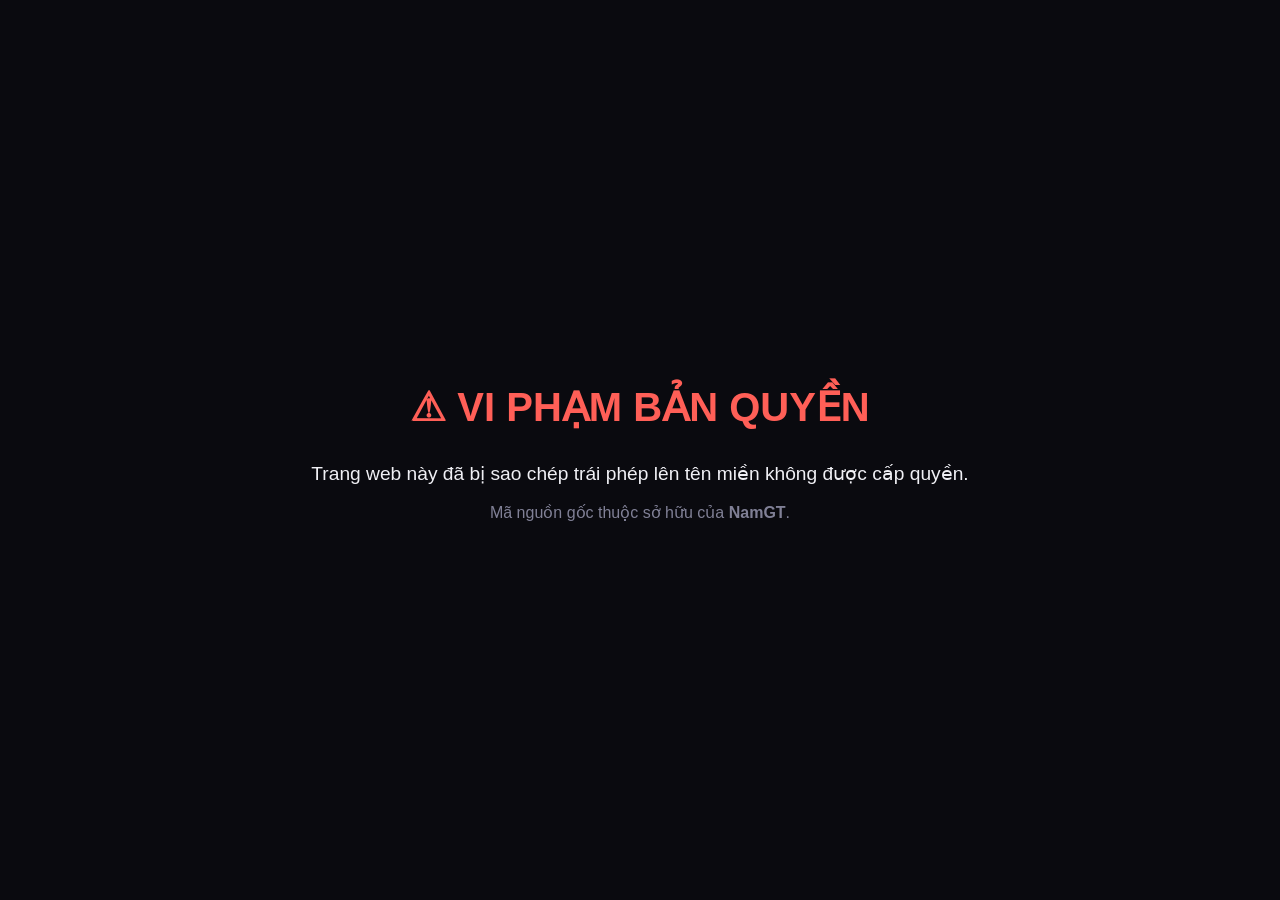
==== commit afdab18f: "Add files via upload" ====
--- a/index.html
+++ b/index.html
@@ -1,111 +1,498 @@
 <!DOCTYPE html>
-<html lang="vi">
+<html lang="vi" data-theme="dark">
 <head>
     <meta charset="UTF-8">
     <meta name="viewport" content="width=device-width, initial-scale=1.0">
-    <title>Website Đang Nâng Cấp | Portfolio</title>
-    <style>
-        @import url('https://fonts.googleapis.com/css2?family=Inter:wght@300;400;600;800&display=swap');
-
-        * {
-            margin: 0;
-            padding: 0;
-            box-sizing: border-box;
-        }
-
-        body {
-            font-family: 'Inter', sans-serif;
-            background-color: #0f172a;
-            color: #f8fafc;
-            display: flex;
-            justify-content: center;
-            align-items: center;
-            min-height: 100vh;
-            overflow: hidden;
-            position: relative;
-        }
-
-        .background-glow {
-            position: absolute;
-            width: 600px;
-            height: 600px;
-            background: radial-gradient(circle, rgba(56,189,248,0.15) 0%, rgba(15,23,42,0) 70%);
-            top: 50%;
-            left: 50%;
-            transform: translate(-50%, -50%);
-            z-index: 0;
-            animation: pulse 4s ease-in-out infinite alternate;
-        }
-
-        @keyframes pulse {
-            0% { transform: translate(-50%, -50%) scale(0.8); opacity: 0.5; }
-            100% { transform: translate(-50%, -50%) scale(1.2); opacity: 1; }
-        }
-
-        .container {
-            position: relative;
-            z-index: 1;
-            text-align: center;
-            padding: 3rem;
-            background: rgba(30, 41, 59, 0.5);
-            backdrop-filter: blur(12px);
-            border: 1px solid rgba(255, 255, 255, 0.1);
-            border-radius: 24px;
-            max-width: 600px;
-            width: 90%;
-            box-shadow: 0 25px 50px -12px rgba(0, 0, 0, 0.5);
-        }
-
-        .icon-wrapper {
-            margin-bottom: 2rem;
-            display: inline-block;
-        }
-
-        .icon {
-            width: 80px;
-            height: 80px;
-            color: #38bdf8;
-            animation: spin 8s linear infinite;
-        }
-
-        @keyframes spin {
-            from { transform: rotate(0deg); }
-            to { transform: rotate(360deg); }
-        }
-
-        h1 {
-            font-size: 2.5rem;
-            font-weight: 800;
-            margin-bottom: 1rem;
-            background: linear-gradient(135deg, #f8fafc 0%, #94a3b8 100%);
-            -webkit-background-clip: text;
-            -webkit-text-fill-color: transparent;
-            letter-spacing: -0.025em;
-        }
-
-        p {
-            font-size: 1.125rem;
-            color: #94a3b8;
-            line-height: 1.6;
-        }
-        
-        @media (max-width: 640px) {
-            h1 { font-size: 2rem; }
-            .container { padding: 2rem; }
-        }
-    </style>
+    <meta name="description" content="NamGT - Portfolio cá nhân. Developer thành thạo HTML, Node.js, TypeScript, Lua/Luau, Python. Đến từ Bình Định, Việt Nam.">
+    <meta name="keywords" content="NamGT, portfolio, developer, HTML, Node.js, TypeScript, Lua, Luau, Python, Bình Định, Việt Nam">
+    <meta name="author" content="NamGT">
+    <!-- Open Graph -->
+    <meta property="og:title" content="NamGT — Portfolio">
+    <meta property="og:description" content="Developer thành thạo HTML, Node.js, TypeScript, Lua/Luau, Python. Đến từ Bình Định, Việt Nam. Chia sẻ source miễn phí cho cộng đồng.">
+    <meta property="og:type" content="website">
+    <meta property="og:url" content="https://namgt.xyz">
+    <meta property="og:image" content="https://namgt.xyz/og-image.jpg">
+    <meta property="og:locale" content="vi_VN">
+    <!-- Twitter Card -->
+    <meta name="twitter:card" content="summary_large_image">
+    <meta name="twitter:title" content="NamGT — Portfolio">
+    <meta name="twitter:description" content="Developer thành thạo HTML, Node.js, TypeScript, Lua/Luau, Python. Chia sẻ source miễn phí.">
+    <meta name="twitter:image" content="https://namgt.xyz/og-image.jpg">
+    <title>NamGT — Portfolio</title>
+    <!-- Favicon -->
+    <link rel="icon" type="image/jpeg" href="favicon.jpg">
+    <link rel="apple-touch-icon" href="favicon.jpg">
+    <link rel="preconnect" href="https://fonts.googleapis.com">
+    <link rel="preconnect" href="https://fonts.gstatic.com" crossorigin>
+    <link href="https://fonts.googleapis.com/css2?family=Inter:wght@300;400;500;600;700;800&family=JetBrains+Mono:wght@400;500&display=swap" rel="stylesheet">
+    <link rel="stylesheet" href="style.css">
+    <script>
+        // Set theme/lang before render to avoid flashing
+        const savedTheme = localStorage.getItem('theme');
+        if (savedTheme) document.documentElement.setAttribute('data-theme', savedTheme);
+        const savedLang = localStorage.getItem('lang');
+        if (savedLang) document.documentElement.setAttribute('lang', savedLang);
+    </script>
 </head>
 <body>
-    <div class="background-glow"></div>
-    <div class="container">
-        <div class="icon-wrapper">
-            <svg class="icon" fill="none" stroke="currentColor" viewBox="0 0 24 24" xmlns="http://www.w3.org/2000/svg">
-                <path stroke-linecap="round" stroke-linejoin="round" stroke-width="1.5" d="M10.325 4.317c.426-1.756 2.924-1.756 3.35 0a1.724 1.724 0 002.573 1.066c1.543-.94 3.31.826 2.37 2.37a1.724 1.724 0 001.065 2.572c1.756.426 1.756 2.924 0 3.35a1.724 1.724 0 00-1.066 2.573c.94 1.543-.826 3.31-2.37 2.37a1.724 1.724 0 00-2.572 1.065c-.426 1.756-2.924 1.756-3.35 0a1.724 1.724 0 00-2.573-1.066c-1.543.94-3.31-.826-2.37-2.37a1.724 1.724 0 00-1.065-2.572c-1.756-.426-1.756-2.924 0-3.35a1.724 1.724 0 001.066-2.573c-.94-1.543.826-3.31 2.37-2.37.996.608 2.296.07 2.572-1.065z"></path>
-                <path stroke-linecap="round" stroke-linejoin="round" stroke-width="1.5" d="M15 12a3 3 0 11-6 0 3 3 0 016 0z"></path>
+    <!-- Skip Navigation (Accessibility) -->
+    <a href="#main-content" class="skip-nav" id="skip-nav"><span class="vi">Bỏ qua đến nội dung chính</span><span class="en">Skip to main content</span></a>
+
+    <!-- Page Loader -->
+    <div class="page-loader" id="page-loader" role="status" aria-label="Loading">
+        <div class="loader-content">
+            <div class="loader-logo">
+                <span class="logo-bracket">&lt;</span>NamGT<span class="logo-bracket"> /&gt;</span>
+            </div>
+            <div class="loader-bar">
+                <div class="loader-progress" id="loader-progress"></div>
+            </div>
+        </div>
+    </div>
+
+    <!-- Audio Player -->
+    <div class="audio-player" id="audio-player" aria-label="Audio Player">
+        <button class="audio-toggle" id="audio-toggle" aria-label="Toggle audio" title="Audio">
+            <svg class="audio-icon-on" viewBox="0 0 24 24" width="20" height="20" fill="none" stroke="currentColor" stroke-width="2" stroke-linecap="round" stroke-linejoin="round">
+                <polygon points="11 5 6 9 2 9 2 15 6 15 11 19 11 5"/>
+                <path d="M15.54 8.46a5 5 0 0 1 0 7.07"/>
+                <path d="M19.07 4.93a10 10 0 0 1 0 14.14"/>
             </svg>
-        </div>
-        <h1>Đang Nâng Cấp</h1>
-        <p>Portfolio của tôi đang được bảo trì và nâng cấp để mang lại trải nghiệm tốt hơn. Vui lòng quay lại sau nhé!</p>
+            <svg class="audio-icon-off" viewBox="0 0 24 24" width="20" height="20" fill="none" stroke="currentColor" stroke-width="2" stroke-linecap="round" stroke-linejoin="round">
+                <polygon points="11 5 6 9 2 9 2 15 6 15 11 19 11 5"/>
+                <line x1="23" y1="9" x2="17" y2="15"/>
+                <line x1="17" y1="9" x2="23" y2="15"/>
+            </svg>
+        </button>
+        <div class="audio-visualizer" id="audio-visualizer">
+            <span></span><span></span><span></span><span></span><span></span>
+        </div>
     </div>
+
+    <!-- Particle canvas background -->
+    <canvas id="particles-canvas" aria-hidden="true"></canvas>
+
+    <!-- Navigation -->
+    <nav class="navbar" id="navbar" role="navigation" aria-label="Main Navigation">
+        <div id="reading-progress"></div>
+        <div class="nav-container">
+            <a href="#hero" class="nav-logo" aria-label="NamGT - Home">
+                <span class="logo-bracket">&lt;</span>NamGT<span class="logo-bracket"> /&gt;</span>
+            </a>
+            <ul class="nav-links" id="nav-links">
+                <li><a href="#hero" class="nav-link active"><span class="vi">Trang chủ</span><span class="en">Home</span></a></li>
+                <li><a href="#about" class="nav-link"><span class="vi">Giới thiệu</span><span class="en">About</span></a></li>
+                <li><a href="#skills" class="nav-link"><span class="vi">Kỹ năng</span><span class="en">Skills</span></a></li>
+                <li><a href="#projects" class="nav-link"><span class="vi">Dự án</span><span class="en">Projects</span></a></li>
+                <li><a href="#interests" class="nav-link"><span class="vi">Sở thích</span><span class="en">Interests</span></a></li>
+                <li><a href="#sources" class="nav-link"><span class="vi">Chia sẻ</span><span class="en">Sources</span></a></li>
+                <li><a href="#contact" class="nav-link"><span class="vi">Liên hệ</span><span class="en">Contact</span></a></li>
+            </ul>
+            <div class="nav-actions">
+                <div class="nav-counter" title="Profile Views">
+                    <img src="https://komarev.com/ghpvc/?username=namgtitm-github-io&label=Views&color=111118&style=flat-square" alt="Views" />
+                </div>
+                <button class="nav-btn theme-toggle" id="theme-toggle" aria-label="Toggle Theme">
+                    <svg class="icon-sun" viewBox="0 0 24 24" fill="none" stroke="currentColor" stroke-width="2"><circle cx="12" cy="12" r="5"/><line x1="12" y1="1" x2="12" y2="3"/><line x1="12" y1="21" x2="12" y2="23"/><line x1="4.22" y1="4.22" x2="5.64" y2="5.64"/><line x1="18.36" y1="18.36" x2="19.78" y2="19.78"/><line x1="1" y1="12" x2="3" y2="12"/><line x1="21" y1="12" x2="23" y2="12"/><line x1="4.22" y1="19.78" x2="5.64" y2="18.36"/><line x1="18.36" y1="5.64" x2="19.78" y2="4.22"/></svg>
+                    <svg class="icon-moon" viewBox="0 0 24 24" fill="none" stroke="currentColor" stroke-width="2"><path d="M21 12.79A9 9 0 1 1 11.21 3 7 7 0 0 0 21 12.79z"/></svg>
+                </button>
+                <button class="nav-btn lang-toggle" id="lang-toggle" aria-label="Toggle Language">
+                    <span class="lang-text vi">EN</span>
+                    <span class="lang-text en">VI</span>
+                </button>
+                <button class="nav-toggle" id="nav-toggle" aria-label="Menu" aria-expanded="false">
+                    <span></span><span></span><span></span>
+                </button>
+            </div>
+        </div>
+    </nav>
+
+    <!-- Main Content -->
+    <main id="main-content">
+
+    <!-- Hero Section -->
+    <section class="hero" id="hero">
+        <div class="hero-content">
+            <div class="hero-avatar">
+                <div class="avatar-ring">
+                    <img src="avatar.png" alt="NamGT Avatar" class="avatar-img" id="avatar-img" onerror="this.style.display='none';this.nextElementSibling.style.display='flex'">
+                    <div class="avatar-placeholder" style="display:none">
+                        <span>NG</span>
+                    </div>
+                </div>
+                <div class="avatar-status" aria-label="Status: Online"></div>
+            </div>
+            <div class="hero-greeting">
+                <span class="greeting-line"></span>
+                <span class="greeting-text"><span class="vi">Xin chào, tôi là</span><span class="en">Hello, I am</span></span>
+            </div>
+            <h1 class="hero-name">
+                <span class="name-main">Nam<span class="accent">GT</span></span>
+            </h1>
+            <p class="hero-tagline" aria-live="polite">
+                <span class="typewriter" id="typewriter"></span>
+                <span class="cursor" aria-hidden="true">|</span>
+            </p>
+            <div class="hero-badges">
+                <span class="badge"><span class="badge-icon">🇻🇳</span> <span class="vi">Việt Nam</span><span class="en">Vietnam</span></span>
+                <span class="badge"><span class="badge-icon">💻</span> Developer</span>
+                <span class="badge"><span class="badge-icon">🎁</span> Open Source</span>
+            </div>
+            <div class="hero-cta">
+                <a href="#about" class="btn btn-primary"><span class="vi">Tìm hiểu thêm</span><span class="en">Learn More</span></a>
+                <a href="#contact" class="btn btn-outline"><span class="vi">Liên hệ</span><span class="en">Contact</span></a>
+            </div>
+            <!-- Terminal Detection -->
+            <div class="terminal-widget" id="terminal-widget">
+                <div class="terminal-header">
+                    <div class="terminal-dots">
+                        <span class="dot dot-red"></span>
+                        <span class="dot dot-yellow"></span>
+                        <span class="dot dot-green"></span>
+                    </div>
+                    <span class="terminal-title">root@server:~</span>
+                </div>
+                <div class="terminal-body">
+                    <div class="terminal-line" id="term-line-1">
+                        <span class="term-prompt">root@server:~$</span>
+                        <span class="term-text"><span class="vi">Đã phát hiện ra bạn!</span><span class="en">You've been detected!</span></span>
+                    </div>
+                    <div class="terminal-line" id="term-line-2">
+                        <span class="term-warn">⚠</span>
+                        <span class="term-prompt">root@server:~$</span>
+                        <span class="term-text">OS: <span class="term-green" id="term-os"><span class="vi">đang dò...</span><span class="en">detecting...</span></span> | Browser: <span class="term-green" id="term-browser"><span class="vi">đang dò...</span><span class="en">detecting...</span></span></span>
+                    </div>
+                    <div class="terminal-line" id="term-line-3">
+                        <span class="term-prompt">root@server:~$</span>
+                        <span class="term-text"><span class="vi">Xác định IP:</span><span class="en">Resolving IP:</span> <span class="term-red" id="term-ip"><span class="vi">đang dò...</span><span class="en">detecting...</span></span></span>
+                    </div>
+                </div>
+            </div>
+        </div>
+    </section>
+
+    <!-- About Section -->
+    <section class="section" id="about">
+        <div class="container">
+            <div class="section-header">
+                <span class="section-tag">01.</span>
+                <h2 class="section-title"><span class="vi">Giới thiệu</span><span class="en">About Me</span></h2>
+                <div class="section-line"></div>
+            </div>
+            <div class="about-grid">
+                <div class="about-text">
+                    <p class="vi-block">Xin chào! Tôi là <strong>NamGT</strong>, một <strong>developer</strong> đam mê <strong>Khoa học máy tính</strong> đến từ <strong>Bình Định, Việt Nam</strong>. Tôi thuộc dân tộc Kinh và sử dụng tiếng Việt như ngôn ngữ mẹ đẻ.</p>
+                    <p class="en-block">Hello! I am <strong>NamGT</strong>, a <strong>developer</strong> passionate about <strong>Computer Science</strong> from <strong>Binh Dinh, Vietnam</strong>.</p>
+                    
+                    <p class="vi-block">Tôi thành thạo nhiều ngôn ngữ lập trình bao gồm <strong>HTML, Node.js, TypeScript, Lua/Luau</strong> và <strong>Python</strong>. Máy tính là một phần không thể thiếu trong cuộc sống của tôi.</p>
+                    <p class="en-block">I am proficient in several programming languages including <strong>HTML, Node.js, TypeScript, Lua/Luau</strong>, and <strong>Python</strong>. Computers are an indispensable part of my life.</p>
+                    
+                    <p class="vi-block">Tôi là một người yêu chuộng hòa bình, tôn trọng bản quyền và các quyền sở hữu trí tuệ. Tôi cũng thường xuyên chia sẻ các tài nguyên miễn phí cho cộng đồng.</p>
+                    <p class="en-block">I am a peace-lover who respects copyright and intellectual property rights. I also frequently share free resources with the community.</p>
+                </div>
+                <div class="about-card">
+                    <div class="info-grid">
+                        <div class="info-item">
+                            <span class="info-icon" aria-hidden="true">📍</span>
+                            <div>
+                                <span class="info-label"><span class="vi">Quê quán</span><span class="en">Location</span></span>
+                                <span class="info-value"><span class="vi">Bình Định, Việt Nam</span><span class="en">Binh Dinh, Vietnam</span></span>
+                            </div>
+                        </div>
+                        <div class="info-item">
+                            <span class="info-icon" aria-hidden="true">🌐</span>
+                            <div>
+                                <span class="info-label"><span class="vi">Ngôn ngữ</span><span class="en">Language</span></span>
+                                <span class="info-value"><span class="vi">Tiếng Việt</span><span class="en">Vietnamese</span></span>
+                            </div>
+                        </div>
+                        <div class="info-item">
+                            <span class="info-icon" aria-hidden="true">🕐</span>
+                            <div>
+                                <span class="info-label"><span class="vi">Múi giờ</span><span class="en">Timezone</span></span>
+                                <span class="info-value">UTC+7</span>
+                            </div>
+                        </div>
+                        <div class="info-item">
+                            <span class="info-icon" aria-hidden="true">👤</span>
+                            <div>
+                                <span class="info-label"><span class="vi">Dân tộc</span><span class="en">Ethnicity</span></span>
+                                <span class="info-value"><span class="vi">Kinh</span><span class="en">Kinh</span></span>
+                            </div>
+                        </div>
+                        <div class="info-item">
+                            <span class="info-icon" aria-hidden="true">🏛️</span>
+                            <div>
+                                <span class="info-label"><span class="vi">Biểu tượng</span><span class="en">Symbol</span></span>
+                                <span class="info-value"><span class="vi">Tượng vua Quang Trung</span><span class="en">Emperor Quang Trung Statue</span></span>
+                            </div>
+                        </div>
+                        <div class="info-item">
+                            <span class="info-icon" aria-hidden="true">🚭</span>
+                            <div>
+                                <span class="info-label"><span class="vi">Lối sống</span><span class="en">Lifestyle</span></span>
+                                <span class="info-value"><span class="vi">Không hút thuốc</span><span class="en">Non-smoker</span></span>
+                            </div>
+                        </div>
+                    </div>
+                </div>
+            </div>
+        </div>
+    </section>
+
+    <!-- Skills Section -->
+    <section class="section section-alt" id="skills">
+        <div class="container">
+            <div class="section-header">
+                <span class="section-tag">02.</span>
+                <h2 class="section-title"><span class="vi">Kỹ năng lập trình</span><span class="en">Programming Skills</span></h2>
+                <div class="section-line"></div>
+            </div>
+            <div class="skills-showcase">
+                <div class="skill-item">
+                    <div class="skill-icon-wrap"><svg viewBox="0 0 24 24" width="28" height="28" fill="none" stroke="currentColor" stroke-width="2" stroke-linecap="round" stroke-linejoin="round"><path d="m16 18 6-6-6-6"/><path d="m8 6-6 6 6 6"/></svg></div>
+                    <div class="skill-details">
+                        <h3>HTML / CSS</h3>
+                        <p><span class="vi">Xây dựng giao diện web chuẩn, responsive và hiện đại.</span><span class="en">Building standard, responsive, and modern web interfaces.</span></p>
+                    </div>
+                    <div class="skill-bar" role="progressbar" aria-valuenow="95" aria-valuemin="0" aria-valuemax="100"><div class="skill-fill" data-level="95"></div></div>
+                </div>
+                <div class="skill-item">
+                    <div class="skill-icon-wrap"><svg viewBox="0 0 24 24" width="28" height="28" fill="none" stroke="currentColor" stroke-width="2" stroke-linecap="round" stroke-linejoin="round"><path d="M12 2v20M2 12h20"/><circle cx="12" cy="12" r="4"/></svg></div>
+                    <div class="skill-details">
+                        <h3>Node.js</h3>
+                        <p><span class="vi">Phát triển backend, API và ứng dụng server-side với JavaScript runtime.</span><span class="en">Developing backend, APIs, and server-side apps with JavaScript runtime.</span></p>
+                    </div>
+                    <div class="skill-bar" role="progressbar" aria-valuenow="90" aria-valuemin="0" aria-valuemax="100"><div class="skill-fill" data-level="90"></div></div>
+                </div>
+                <div class="skill-item">
+                    <div class="skill-icon-wrap"><svg viewBox="0 0 24 24" width="28" height="28" fill="none" stroke="currentColor" stroke-width="2" stroke-linecap="round" stroke-linejoin="round"><rect x="3" y="3" width="18" height="18" rx="2"/><path d="M7 7h4v4H7z"/><path d="m17 17-4-4"/></svg></div>
+                    <div class="skill-details">
+                        <h3>TypeScript</h3>
+                        <p><span class="vi">Viết code type-safe, dễ bảo trì cho các dự án quy mô lớn.</span><span class="en">Writing type-safe, maintainable code for large-scale projects.</span></p>
+                    </div>
+                    <div class="skill-bar" role="progressbar" aria-valuenow="88" aria-valuemin="0" aria-valuemax="100"><div class="skill-fill" data-level="88"></div></div>
+                </div>
+                <div class="skill-item">
+                    <div class="skill-icon-wrap"><svg viewBox="0 0 24 24" width="28" height="28" fill="none" stroke="currentColor" stroke-width="2" stroke-linecap="round" stroke-linejoin="round"><path d="M12 3c-1.2 0-2.4.6-3 1.7A3.6 3.6 0 0 0 4.6 9c-1 .6-1.7 1.8-1.7 3s.7 2.4 1.7 3c-.3 1.5.2 3 1.5 3.8a3.6 3.6 0 0 0 4.9.5c.7.7 1.8 1.2 3 1.2s2.3-.5 3-1.2a3.6 3.6 0 0 0 4.9-.5c1.2-.8 1.7-2.3 1.5-3.8 1-.6 1.7-1.8 1.7-3s-.7-2.4-1.7-3A3.6 3.6 0 0 0 19.4 5c-.7-1-1.8-1.7-3-1.7a3.6 3.6 0 0 0-4.4-.3"/><path d="m8 14.5 3-3 2 2 3-3"/></svg></div>
+                    <div class="skill-details">
+                        <h3>Lua / Luau</h3>
+                        <p><span class="vi">Scripting cho game development và các ứng dụng nhúng.</span><span class="en">Scripting for game development and embedded applications.</span></p>
+                    </div>
+                    <div class="skill-bar" role="progressbar" aria-valuenow="85" aria-valuemin="0" aria-valuemax="100"><div class="skill-fill" data-level="85"></div></div>
+                </div>
+                <div class="skill-item">
+                    <div class="skill-icon-wrap"><svg viewBox="0 0 24 24" width="28" height="28" fill="none" stroke="currentColor" stroke-width="2" stroke-linecap="round" stroke-linejoin="round"><path d="M12 9a4 4 0 1 0 0 8 4 4 0 0 0 0-8z"/><path d="M12 2v2m0 16v2M4.93 4.93l1.41 1.41m11.32 11.32 1.41 1.41M2 12h2m16 0h2M6.34 17.66l-1.41 1.41M19.07 4.93l-1.41 1.41"/></svg></div>
+                    <div class="skill-details">
+                        <h3>Python</h3>
+                        <p><span class="vi">Automation, scripting, data processing và phát triển ứng dụng đa năng.</span><span class="en">Automation, scripting, data processing, and general-purpose app development.</span></p>
+                    </div>
+                    <div class="skill-bar" role="progressbar" aria-valuenow="90" aria-valuemin="0" aria-valuemax="100"><div class="skill-fill" data-level="90"></div></div>
+                </div>
+            </div>
+        </div>
+    </section>
+
+    <!-- Projects Section -->
+    <section class="section" id="projects">
+        <div class="container">
+            <div class="section-header">
+                <span class="section-tag">03.</span>
+                <h2 class="section-title"><span class="vi">Dự án nổi bật</span><span class="en">Featured Projects</span></h2>
+                <div class="section-line"></div>
+            </div>
+            <div class="projects-grid">
+                <!-- Project 1 -->
+                <article class="project-card">
+                    <div class="project-header">
+                        <div class="project-icon"><svg viewBox="0 0 24 24" width="28" height="28" fill="none" stroke="currentColor" stroke-width="1.5"><path d="M3 7V5a2 2 0 0 1 2-2h2"/><path d="M17 3h2a2 2 0 0 1 2 2v2"/><path d="M21 17v2a2 2 0 0 1-2 2h-2"/><path d="M7 21H5a2 2 0 0 1-2-2v-2"/><rect x="7" y="7" width="10" height="10" rx="1"/></svg></div>
+                        <div class="project-links">
+                            <a href="#" class="project-link" target="_blank" rel="noopener noreferrer"><svg viewBox="0 0 24 24" width="20" height="20" fill="none" stroke="currentColor" stroke-width="2"><path d="M15 22v-4a4.8 4.8 0 0 0-1-3.5c3 0 6-2 6-5.5.08-1.25-.27-2.48-1-3.5.28-1.15.28-2.35 0-3.5 0 0-1 0-3 1.5-2.64-.5-5.36-.5-8 0C6 2 5 2 5 2c-.3 1.15-.3 2.35 0 3.5A5.4 5.4 0 0 0 4 9c0 3.5 3 5.5 6 5.5-.39.49-.68 1.05-.85 1.65S8.93 17.38 9 18v4"/><path d="M9 18c-4.51 2-5-2-7-2"/></svg></a>
+                            <a href="#" class="project-link" target="_blank" rel="noopener noreferrer"><svg viewBox="0 0 24 24" width="20" height="20" fill="none" stroke="currentColor" stroke-width="2"><path d="M18 13v6a2 2 0 0 1-2 2H5a2 2 0 0 1-2-2V8a2 2 0 0 1 2-2h6"/><polyline points="15 3 21 3 21 9"/><line x1="10" y1="14" x2="21" y2="3"/></svg></a>
+                        </div>
+                    </div>
+                    <h3 class="project-title"><span class="vi">Dự án sắp cập nhật</span><span class="en">Upcoming Project</span></h3>
+                    <p class="project-desc"><span class="vi">Dự án này đang được chuẩn bị. Hãy quay lại sau để xem chi tiết!</span><span class="en">This project is being prepared. Check back later for details!</span></p>
+                    <div class="project-tech"><span>HTML</span><span>CSS</span><span>JavaScript</span></div>
+                </article>
+                <!-- Project 2 -->
+                <article class="project-card">
+                    <div class="project-header">
+                        <div class="project-icon"><svg viewBox="0 0 24 24" width="28" height="28" fill="none" stroke="currentColor" stroke-width="1.5"><path d="m8 6 4-4 4 4"/><path d="M12 2v10.3"/><rect x="4" y="12" width="16" height="8" rx="2"/><path d="M2 20h20"/></svg></div>
+                        <div class="project-links">
+                            <a href="#" class="project-link" target="_blank" rel="noopener noreferrer"><svg viewBox="0 0 24 24" width="20" height="20" fill="none" stroke="currentColor" stroke-width="2"><path d="M15 22v-4a4.8 4.8 0 0 0-1-3.5c3 0 6-2 6-5.5.08-1.25-.27-2.48-1-3.5.28-1.15.28-2.35 0-3.5 0 0-1 0-3 1.5-2.64-.5-5.36-.5-8 0C6 2 5 2 5 2c-.3 1.15-.3 2.35 0 3.5A5.4 5.4 0 0 0 4 9c0 3.5 3 5.5 6 5.5-.39.49-.68 1.05-.85 1.65S8.93 17.38 9 18v4"/><path d="M9 18c-4.51 2-5-2-7-2"/></svg></a>
+                        </div>
+                    </div>
+                    <h3 class="project-title"><span class="vi">Dự án sắp cập nhật</span><span class="en">Upcoming Project</span></h3>
+                    <p class="project-desc"><span class="vi">Dự án này đang được chuẩn bị. Hãy quay lại sau để xem chi tiết!</span><span class="en">This project is being prepared. Check back later for details!</span></p>
+                    <div class="project-tech"><span>Node.js</span><span>TypeScript</span></div>
+                </article>
+                <!-- Project 3 -->
+                <article class="project-card">
+                    <div class="project-header">
+                        <div class="project-icon"><svg viewBox="0 0 24 24" width="28" height="28" fill="none" stroke="currentColor" stroke-width="1.5"><path d="M17 6.1H3"/><path d="M21 12.1H3"/><path d="M15.1 18H3"/></svg></div>
+                        <div class="project-links">
+                            <a href="#" class="project-link" target="_blank" rel="noopener noreferrer"><svg viewBox="0 0 24 24" width="20" height="20" fill="none" stroke="currentColor" stroke-width="2"><path d="M15 22v-4a4.8 4.8 0 0 0-1-3.5c3 0 6-2 6-5.5.08-1.25-.27-2.48-1-3.5.28-1.15.28-2.35 0-3.5 0 0-1 0-3 1.5-2.64-.5-5.36-.5-8 0C6 2 5 2 5 2c-.3 1.15-.3 2.35 0 3.5A5.4 5.4 0 0 0 4 9c0 3.5 3 5.5 6 5.5-.39.49-.68 1.05-.85 1.65S8.93 17.38 9 18v4"/><path d="M9 18c-4.51 2-5-2-7-2"/></svg></a>
+                        </div>
+                    </div>
+                    <h3 class="project-title"><span class="vi">Dự án sắp cập nhật</span><span class="en">Upcoming Project</span></h3>
+                    <p class="project-desc"><span class="vi">Dự án này đang được chuẩn bị. Hãy quay lại sau để xem chi tiết!</span><span class="en">This project is being prepared. Check back later for details!</span></p>
+                    <div class="project-tech"><span>Lua</span><span>Luau</span><span>Python</span></div>
+                </article>
+            </div>
+        </div>
+    </section>
+
+    <!-- Interests Section -->
+    <section class="section section-alt" id="interests">
+        <div class="container">
+            <div class="section-header">
+                <span class="section-tag">04.</span>
+                <h2 class="section-title"><span class="vi">Sở thích &amp; Quan điểm</span><span class="en">Interests &amp; Views</span></h2>
+                <div class="section-line"></div>
+            </div>
+            <div class="interests-grid">
+                <div class="interest-card">
+                    <div class="interest-icon-wrap"><span class="interest-icon">💻</span></div>
+                    <h3><span class="vi">Khoa học máy tính</span><span class="en">Computer Science</span></h3>
+                    <p><span class="vi">Đam mê công nghệ và khoa học máy tính. Máy tính là công cụ không thể thiếu trong cuộc sống hàng ngày của tôi.</span><span class="en">Passionate about tech and computer science. Computers are an indispensable tool in my daily life.</span></p>
+                </div>
+                <div class="interest-card">
+                    <div class="interest-icon-wrap"><span class="interest-icon">⚽</span></div>
+                    <h3><span class="vi">Bóng đá Ngoại hạng Anh</span><span class="en">Premier League</span></h3>
+                    <p><span class="vi">Người hâm mộ cuồng nhiệt của Giải bóng đá Ngoại hạng Anh (Premier League).</span><span class="en">A passionate fan of the English Premier League.</span></p>
+                </div>
+                <div class="interest-card">
+                    <div class="interest-icon-wrap"><span class="interest-icon">☮️</span></div>
+                    <h3><span class="vi">Hòa bình</span><span class="en">Peace</span></h3>
+                    <p><span class="vi">Người yêu chuộng hòa bình, luôn hướng đến một thế giới tốt đẹp hơn cho tất cả mọi người.</span><span class="en">A peace-lover, always aiming for a better world for everyone.</span></p>
+                </div>
+                <div class="interest-card">
+                    <div class="interest-icon-wrap"><span class="interest-icon">⭐</span></div>
+                    <h3><span class="vi">Chủ nghĩa Cộng sản</span><span class="en">Communism</span></h3>
+                    <p><span class="vi">Theo đuổi lý tưởng Chủ nghĩa Cộng sản, hướng đến công bằng và bình đẳng xã hội.</span><span class="en">Pursuing the ideals of Communism, aiming for social justice and equality.</span></p>
+                </div>
+                <div class="interest-card">
+                    <div class="interest-icon-wrap"><span class="interest-icon">©️</span></div>
+                    <h3><span class="vi">Bản quyền &amp; Sở hữu trí tuệ</span><span class="en">Copyright &amp; IP</span></h3>
+                    <p><span class="vi">Tôn trọng bản quyền và các quyền sở hữu trí tuệ. Luôn trích dẫn nguồn và sử dụng tài liệu một cách có trách nhiệm.</span><span class="en">Respecting copyright and intellectual property rights. Always citing sources responsibly.</span></p>
+                </div>
+                <div class="interest-card">
+                    <div class="interest-icon-wrap"><span class="interest-icon">🎁</span></div>
+                    <h3><span class="vi">Chia sẻ miễn phí</span><span class="en">Free Sharing</span></h3>
+                    <p><span class="vi">Thường xuyên chia sẻ tài nguyên, source code và kiến thức miễn phí cho cộng đồng.</span><span class="en">Frequently sharing free resources, source code, and knowledge with the community.</span></p>
+                </div>
+            </div>
+        </div>
+    </section>
+
+    <!-- Free Sources Section -->
+    <section class="section" id="sources">
+        <div class="container">
+            <div class="section-header">
+                <span class="section-tag">05.</span>
+                <h2 class="section-title"><span class="vi">Sources chia sẻ miễn phí</span><span class="en">Free Open Sources</span></h2>
+                <div class="section-line"></div>
+            </div>
+            <div class="sources-content">
+                <div class="sources-hero-text">
+                    <p><span class="vi">Tôi tin rằng kiến thức nên được chia sẻ rộng rãi. Dưới đây là các tài nguyên tôi đã chia sẻ <strong>hoàn toàn miễn phí</strong> cho cộng đồng.</span><span class="en">I believe knowledge should be widely shared. Below are the resources I've shared <strong>completely free</strong> with the community.</span></p>
+                </div>
+                <div class="sources-grid">
+                    <div class="source-card"><div class="source-icon">📦</div><h4>Source Code</h4><p><span class="vi">Các dự án mã nguồn mở, template và boilerplate sẵn sàng sử dụng.</span><span class="en">Open source projects, templates, and ready-to-use boilerplates.</span></p><span class="source-badge">FREE</span></div>
+                    <div class="source-card"><div class="source-icon">🛠️</div><h4>Tools &amp; Scripts</h4><p><span class="vi">Công cụ tiện ích, automation scripts giúp tăng năng suất làm việc.</span><span class="en">Utility tools and automation scripts to increase productivity.</span></p><span class="source-badge">FREE</span></div>
+                    <div class="source-card"><div class="source-icon">📖</div><h4><span class="vi">Tài liệu &amp; Hướng dẫn</span><span class="en">Docs &amp; Guides</span></h4><p><span class="vi">Bài viết, tutorial và tài liệu kỹ thuật bằng tiếng Việt.</span><span class="en">Articles, tutorials, and technical documentation.</span></p><span class="source-badge">FREE</span></div>
+                </div>
+                <div class="sources-cta">
+                    <p class="sources-note"><span class="vi">Liên hệ qua email để nhận thêm tài nguyên hoặc hợp tác dự án.</span><span class="en">Contact via email to get more resources or collaborate on projects.</span></p>
+                    <a href="mailto:contact@namgt.xyz" class="btn btn-primary"><span class="vi">Liên hệ nhận source</span><span class="en">Contact for sources</span></a>
+                </div>
+            </div>
+        </div>
+    </section>
+
+    <!-- Contact Section -->
+    <section class="section section-alt" id="contact">
+        <div class="container">
+            <div class="section-header">
+                <span class="section-tag">06.</span>
+                <h2 class="section-title"><span class="vi">Liên hệ</span><span class="en">Contact</span></h2>
+                <div class="section-line"></div>
+            </div>
+            <div class="contact-layout">
+                <div class="contact-info-side">
+                    <p class="contact-text"><span class="vi">Bạn muốn liên hệ với tôi? Hãy gửi tin nhắn qua form bên dưới hoặc email trực tiếp. Tôi sẽ cố gắng phản hồi sớm nhất có thể!</span><span class="en">Want to get in touch? Send a message via the form below or email directly. I'll try to respond as soon as possible!</span></p>
+                    <a href="mailto:contact@namgt.xyz" class="contact-email" id="contact-email">
+                        <span class="email-icon">
+                            <svg viewBox="0 0 24 24" width="24" height="24" fill="none" stroke="currentColor" stroke-width="2" stroke-linecap="round" stroke-linejoin="round"><rect x="2" y="4" width="20" height="16" rx="2"/><path d="m22 7-8.97 5.7a1.94 1.94 0 0 1-2.06 0L2 7"/></svg>
+                        </span>
+                        contact@namgt.xyz
+                    </a>
+                </div>
+                <form class="contact-form" id="contact-form" action="https://formspree.io/f/YOUR_FORM_ID" method="POST" novalidate>
+                    <div class="form-group">
+                        <label for="form-name" class="form-label"><span class="vi">Họ tên</span><span class="en">Name</span></label>
+                        <input type="text" id="form-name" name="name" class="form-input" placeholder="Your Name" required autocomplete="name">
+                    </div>
+                    <div class="form-group">
+                        <label for="form-email" class="form-label">Email</label>
+                        <input type="email" id="form-email" name="email" class="form-input" placeholder="your@email.com" required autocomplete="email">
+                    </div>
+                    <div class="form-group">
+                        <label for="form-message" class="form-label"><span class="vi">Tin nhắn</span><span class="en">Message</span></label>
+                        <textarea id="form-message" name="message" class="form-input form-textarea" placeholder="..." rows="5" required></textarea>
+                    </div>
+                    <button type="submit" class="btn btn-primary btn-submit" id="form-submit">
+                        <span class="btn-text"><span class="vi">Gửi tin nhắn</span><span class="en">Send Message</span></span>
+                        <span class="btn-loading" style="display:none"><span class="vi">Đang gửi...</span><span class="en">Sending...</span></span>
+                    </button>
+                    <p class="form-status" id="form-status" role="alert"></p>
+                </form>
+            </div>
+        </div>
+    </section>
+
+    </main>
+
+    <!-- Footer -->
+    <footer class="footer" role="contentinfo">
+        <div class="container">
+            <div class="footer-content">
+                <div class="footer-logo">
+                    <span class="logo-bracket">&lt;</span>NamGT<span class="logo-bracket"> /&gt;</span>
+                </div>
+                <p class="footer-tagline"><span class="vi">Bình Định, Việt Nam 🇻🇳</span><span class="en">Binh Dinh, Vietnam 🇻🇳</span></p>
+                <div class="footer-social" aria-label="Social Links">
+                    <!-- GitHub -->
+                    <a href="https://github.com/namgtitm" class="social-link" aria-label="GitHub" target="_blank" rel="noopener noreferrer">
+                        <svg viewBox="0 0 24 24" width="22" height="22" fill="none" stroke="currentColor" stroke-width="2"><path d="M15 22v-4a4.8 4.8 0 0 0-1-3.5c3 0 6-2 6-5.5.08-1.25-.27-2.48-1-3.5.28-1.15.28-2.35 0-3.5 0 0-1 0-3 1.5-2.64-.5-5.36-.5-8 0C6 2 5 2 5 2c-.3 1.15-.3 2.35 0 3.5A5.4 5.4 0 0 0 4 9c0 3.5 3 5.5 6 5.5-.39.49-.68 1.05-.85 1.65S8.93 17.38 9 18v4"/><path d="M9 18c-4.51 2-5-2-7-2"/></svg>
+                    </a>
+                    <!-- Facebook -->
+                    <a href="https://facebook.com/hoangnamdz0" class="social-link" aria-label="Facebook" target="_blank" rel="noopener noreferrer">
+                        <svg viewBox="0 0 24 24" width="22" height="22" fill="none" stroke="currentColor" stroke-width="2"><path d="M18 2h-3a5 5 0 0 0-5 5v3H7v4h3v8h4v-8h3l1-4h-4V7a1 1 0 0 1 1-1h3z"/></svg>
+                    </a>
+                    <!-- Discord -->
+                    <a href="https://discord.gg/TFhEgPjGrK" class="social-link" aria-label="Discord" target="_blank" rel="noopener noreferrer">
+                        <svg viewBox="0 0 24 24" width="22" height="22" fill="none" stroke="currentColor" stroke-width="2"><path d="M9.09 9a3 3 0 0 1 5.83 1c0 2-3 3-3 3"/><circle cx="12" cy="17" r="0.5" fill="currentColor"/><path d="M20.9 18.6A17.6 17.6 0 0 0 21 6.4 17.4 17.4 0 0 0 16.5 4a12.3 12.3 0 0 0-.6 1.2 16.1 16.1 0 0 0-7.8 0A12.3 12.3 0 0 0 7.5 4 17.4 17.4 0 0 0 3 6.4a17.6 17.6 0 0 0 .1 12.2A17.4 17.4 0 0 0 7.5 21a12.3 12.3 0 0 0 .8-1.3 11 11 0 0 0 7.4 0c.3.4.5.9.8 1.3a17.4 17.4 0 0 0 4.4-2.4z"/></svg>
+                    </a>
+                    <!-- Email -->
+                    <a href="mailto:contact@namgt.xyz" class="social-link" aria-label="Email">
+                        <svg viewBox="0 0 24 24" width="22" height="22" fill="none" stroke="currentColor" stroke-width="2" stroke-linecap="round" stroke-linejoin="round"><rect x="2" y="4" width="20" height="16" rx="2"/><path d="m22 7-8.97 5.7a1.94 1.94 0 0 1-2.06 0L2 7"/></svg>
+                    </a>
+                </div>
+                <div class="footer-divider"></div>
+                <p class="footer-copy">&copy; 2026 NamGT. All rights reserved.</p>
+            </div>
+        </div>
+    </footer>
+
+    <!-- Back to Top -->
+    <button class="back-to-top" id="back-to-top" aria-label="Back to top" title="Back to top">
+        <svg viewBox="0 0 24 24" width="22" height="22" fill="none" stroke="currentColor" stroke-width="2.5" stroke-linecap="round" stroke-linejoin="round">
+            <polyline points="18 15 12 9 6 15"/>
+        </svg>
+    </button>
+
+    <script src="script.js"></script>
 </body>
 </html>
--- a/style.css
+++ b/style.css
@@ -0,0 +1,656 @@
+/* ===========================
+   CSS Design System - NamGT Portfolio
+   Dark theme, modern glassmorphism
+   =========================== */
+
+/* --- CSS Variables --- */
+:root {
+    --bg-primary: #0a0a0f;
+    --bg-secondary: #111118;
+    --bg-card: rgba(255, 255, 255, 0.03);
+    --bg-card-hover: rgba(255, 255, 255, 0.06);
+    --bg-glass: rgba(255, 255, 255, 0.05);
+    --border-glass: rgba(255, 255, 255, 0.08);
+    --border-hover: rgba(255, 255, 255, 0.15);
+
+    --text-primary: #f0f0f5;
+    --text-secondary: #9898a6;
+    --text-muted: #5e5e6e;
+
+    --accent-primary: #6c63ff;
+    --accent-secondary: #00d4aa;
+    --accent-gradient: linear-gradient(135deg, #6c63ff 0%, #00d4aa 100%);
+    --accent-glow: rgba(108, 99, 255, 0.3);
+    --accent-glow-secondary: rgba(0, 212, 170, 0.3);
+
+    --font-main: 'Inter', -apple-system, BlinkMacSystemFont, sans-serif;
+    --font-mono: 'JetBrains Mono', monospace;
+
+    --radius-sm: 8px;
+    --radius-md: 12px;
+    --radius-lg: 20px;
+    --radius-xl: 28px;
+
+    --shadow-sm: 0 2px 8px rgba(0, 0, 0, 0.3);
+    --shadow-md: 0 8px 32px rgba(0, 0, 0, 0.4);
+    --shadow-lg: 0 16px 64px rgba(0, 0, 0, 0.5);
+    --shadow-glow: 0 0 30px var(--accent-glow);
+
+    --transition-fast: 0.2s cubic-bezier(0.4, 0, 0.2, 1);
+    --transition-medium: 0.4s cubic-bezier(0.4, 0, 0.2, 1);
+    --transition-slow: 0.6s cubic-bezier(0.4, 0, 0.2, 1);
+}
+
+:root[data-theme="light"] {
+    --bg-primary: #ffffff;
+    --bg-secondary: #f4f4f8;
+    --bg-card: rgba(0, 0, 0, 0.02);
+    --bg-card-hover: rgba(0, 0, 0, 0.04);
+    --bg-glass: rgba(0, 0, 0, 0.04);
+    --border-glass: rgba(0, 0, 0, 0.08);
+    --border-hover: rgba(0, 0, 0, 0.15);
+
+    --text-primary: #1a1a24;
+    --text-secondary: #4a4a5e;
+    --text-muted: #808096;
+
+    /* Maintain same accent colors for brand consistency, or slightly darker if needed */
+    --shadow-sm: 0 2px 8px rgba(0, 0, 0, 0.05);
+    --shadow-md: 0 8px 32px rgba(0, 0, 0, 0.08);
+    --shadow-lg: 0 16px 64px rgba(0, 0, 0, 0.1);
+    --shadow-glow: 0 0 30px rgba(108, 99, 255, 0.15);
+}
+
+/* --- Multi-language Support --- */
+.en { display: none !important; }
+:root[lang="en"] .vi { display: none !important; }
+:root[lang="en"] .en { display: inline-block !important; }
+
+/* For block elements */
+.en-block { display: none !important; }
+:root[lang="en"] .vi-block { display: none !important; }
+:root[lang="en"] .en-block { display: block !important; }
+
+/* --- Reset & Base --- */
+*, *::before, *::after { margin: 0; padding: 0; box-sizing: border-box; }
+html { scroll-behavior: smooth; font-size: 16px; }
+body {
+    font-family: var(--font-main);
+    background-color: var(--bg-primary);
+    color: var(--text-primary);
+    line-height: 1.7;
+    overflow-x: hidden;
+    -webkit-font-smoothing: antialiased;
+    -moz-osx-font-smoothing: grayscale;
+    -webkit-user-select: none;
+    -moz-user-select: none;
+    -ms-user-select: none;
+    user-select: none;
+}
+input, textarea {
+    -webkit-user-select: auto;
+    -moz-user-select: auto;
+    -ms-user-select: auto;
+    user-select: auto;
+}
+a { text-decoration: none; color: inherit; }
+ul { list-style: none; }
+img { max-width: 100%; display: block; }
+
+/* --- Skip Navigation (Accessibility) --- */
+.skip-nav {
+    position: fixed;
+    top: -100%;
+    left: 50%;
+    transform: translateX(-50%);
+    padding: 12px 24px;
+    background: var(--accent-primary);
+    color: #fff;
+    font-weight: 600;
+    border-radius: 0 0 var(--radius-sm) var(--radius-sm);
+    z-index: 10000;
+    transition: top 0.3s;
+}
+.skip-nav:focus {
+    top: 0;
+    outline: 2px solid #fff;
+}
+
+/* --- Page Loader --- */
+.page-loader {
+    position: fixed;
+    inset: 0;
+    background: var(--bg-primary);
+    z-index: 9999;
+    display: flex;
+    align-items: center;
+    justify-content: center;
+    transition: opacity 0.5s, visibility 0.5s;
+}
+.page-loader.hidden {
+    opacity: 0;
+    visibility: hidden;
+    pointer-events: none;
+}
+.loader-content { text-align: center; }
+.loader-logo {
+    font-family: var(--font-mono);
+    font-size: 2rem;
+    font-weight: 700;
+    margin-bottom: 24px;
+    animation: pulse 1.5s ease-in-out infinite;
+}
+@keyframes pulse {
+    0%, 100% { opacity: 1; }
+    50% { opacity: 0.5; }
+}
+.loader-bar {
+    width: 200px;
+    height: 3px;
+    background: rgba(255, 255, 255, 0.06);
+    border-radius: 3px;
+    overflow: hidden;
+}
+.loader-progress {
+    height: 100%;
+    width: 0;
+    background: var(--accent-gradient);
+    border-radius: 3px;
+    transition: width 0.3s;
+}
+
+/* --- Audio Player --- */
+.audio-player {
+    position: fixed;
+    bottom: 24px;
+    left: 24px;
+    z-index: 900;
+    display: flex;
+    align-items: center;
+    gap: 10px;
+    background: rgba(17, 17, 24, 0.85);
+    backdrop-filter: blur(16px);
+    border: 1px solid var(--border-glass);
+    border-radius: 50px;
+    padding: 10px 16px;
+    transition: var(--transition-medium);
+}
+.audio-player:hover { border-color: var(--border-hover); }
+.audio-toggle {
+    background: none;
+    border: none;
+    color: var(--text-secondary);
+    cursor: pointer;
+    display: flex;
+    transition: color var(--transition-fast);
+    padding: 2px;
+}
+.audio-toggle:hover { color: var(--accent-primary); }
+.audio-icon-off { display: none; }
+.audio-player.playing .audio-icon-on { display: none; }
+.audio-player.playing .audio-icon-off { display: none; }
+.audio-player:not(.playing) .audio-icon-on { display: block; }
+.audio-player:not(.playing) .audio-icon-off { display: none; }
+.audio-player.muted .audio-icon-on { display: none; }
+.audio-player.muted .audio-icon-off { display: block; }
+
+.audio-visualizer {
+    display: flex;
+    align-items: flex-end;
+    gap: 2px;
+    height: 18px;
+}
+.audio-visualizer span {
+    display: block;
+    width: 3px;
+    background: var(--accent-primary);
+    border-radius: 2px;
+    height: 4px;
+    transition: height 0.15s;
+}
+.audio-player.playing .audio-visualizer span {
+    animation: audioBar 0.8s ease-in-out infinite alternate;
+}
+.audio-player.playing .audio-visualizer span:nth-child(1) { animation-delay: 0s; }
+.audio-player.playing .audio-visualizer span:nth-child(2) { animation-delay: 0.15s; }
+.audio-player.playing .audio-visualizer span:nth-child(3) { animation-delay: 0.3s; }
+.audio-player.playing .audio-visualizer span:nth-child(4) { animation-delay: 0.45s; }
+.audio-player.playing .audio-visualizer span:nth-child(5) { animation-delay: 0.6s; }
+@keyframes audioBar {
+    0% { height: 4px; }
+    100% { height: 18px; }
+}
+
+/* --- Particle Canvas --- */
+#particles-canvas {
+    position: fixed; top: 0; left: 0;
+    width: 100%; height: 100%;
+    z-index: 0; pointer-events: none;
+}
+
+/* --- Container --- */
+.container { max-width: 1100px; margin: 0 auto; padding: 0 24px; }
+
+/* --- Navigation --- */
+.navbar {
+    position: fixed; top: 0; left: 0; right: 0;
+    z-index: 1000; padding: 16px 0;
+    transition: var(--transition-medium); background: transparent;
+}
+#reading-progress {
+    position: absolute; top: 0; left: 0;
+    height: 3px; width: 0%;
+    background: var(--accent-gradient);
+    transition: width 0.1s ease-out;
+}
+.navbar.scrolled {
+    background: rgba(10, 10, 15, 0.85);
+    backdrop-filter: blur(20px); -webkit-backdrop-filter: blur(20px);
+    border-bottom: 1px solid var(--border-glass); padding: 10px 0;
+}
+.nav-container {
+    max-width: 1100px; margin: 0 auto; padding: 0 24px;
+    display: flex; align-items: center; justify-content: space-between;
+}
+.nav-logo {
+    font-family: var(--font-mono); font-size: 1.3rem; font-weight: 700;
+    color: var(--text-primary); transition: var(--transition-fast);
+}
+.nav-logo:hover { color: var(--accent-primary); }
+.logo-bracket { color: var(--accent-primary); font-weight: 400; }
+.nav-links { display: flex; gap: 4px; }
+.nav-link {
+    font-size: 0.85rem; font-weight: 500; color: var(--text-secondary);
+    padding: 8px 14px; border-radius: var(--radius-sm);
+    transition: var(--transition-fast); position: relative;
+}
+.nav-link:hover, .nav-link.active { color: var(--text-primary); background: var(--bg-glass); }
+.nav-link.active::after {
+    content: ''; position: absolute; bottom: 2px; left: 50%; transform: translateX(-50%);
+    width: 20px; height: 2px; background: var(--accent-gradient); border-radius: 2px;
+}
+.nav-actions { display: flex; align-items: center; gap: 8px; margin-left: 8px; }
+.nav-counter { display: flex; align-items: center; opacity: 0.8; transition: var(--transition-fast); margin-right: 4px; }
+.nav-counter:hover { opacity: 1; transform: translateY(-1px); }
+.nav-counter img { height: 26px; display: block; border-radius: 6px; }
+.nav-btn {
+    width: 36px; height: 36px; display: flex; align-items: center; justify-content: center;
+    background: var(--bg-glass); border: 1px solid var(--border-glass); border-radius: 50%;
+    color: var(--text-primary); cursor: pointer; transition: var(--transition-fast);
+}
+.nav-btn:hover { background: var(--bg-card-hover); border-color: var(--accent-primary); color: var(--accent-primary); transform: translateY(-2px); }
+.nav-btn svg { width: 18px; height: 18px; }
+.icon-sun { display: none; }
+:root[data-theme="light"] .icon-moon { display: none; }
+:root[data-theme="light"] .icon-sun { display: block; }
+.lang-text { font-family: var(--font-mono); font-size: 0.75rem; font-weight: 700; }
+
+.nav-toggle {
+    display: none; flex-direction: column; gap: 5px;
+    background: none; border: none; cursor: pointer; padding: 4px;
+}
+.nav-toggle span {
+    width: 24px; height: 2px; background: var(--text-primary);
+    border-radius: 2px; transition: var(--transition-fast);
+}
+.nav-toggle.active span:nth-child(1) { transform: rotate(45deg) translate(5px, 5px); }
+.nav-toggle.active span:nth-child(2) { opacity: 0; }
+.nav-toggle.active span:nth-child(3) { transform: rotate(-45deg) translate(5px, -5px); }
+
+/* --- Hero Section --- */
+.hero {
+    min-height: 100vh; display: flex; flex-direction: column;
+    align-items: center; justify-content: center;
+    position: relative; z-index: 1; padding: 120px 24px 80px; text-align: center;
+}
+.hero-content { max-width: 750px; animation: fadeInUp 1s ease-out; }
+
+/* Avatar */
+.hero-avatar { margin-bottom: 28px; display: flex; justify-content: center; }
+.avatar-ring {
+    width: 120px; height: 120px; border-radius: 50%;
+    padding: 3px; background: var(--accent-gradient);
+    position: relative; animation: fadeInUp 0.8s ease-out;
+}
+.avatar-img { width: 100%; height: 100%; border-radius: 50%; object-fit: cover; border: 3px solid var(--bg-primary); }
+.avatar-placeholder {
+    width: 100%; height: 100%; border-radius: 50%;
+    background: var(--bg-secondary); border: 3px solid var(--bg-primary);
+    display: flex; align-items: center; justify-content: center;
+    font-size: 2rem; font-weight: 800; color: var(--accent-primary);
+    font-family: var(--font-mono);
+}
+.avatar-status {
+    position: absolute; bottom: 6px; right: 6px;
+    width: 16px; height: 16px; border-radius: 50%;
+    background: var(--accent-secondary); border: 3px solid var(--bg-primary);
+    animation: statusPulse 2s ease-in-out infinite;
+}
+@keyframes statusPulse {
+    0%, 100% { box-shadow: 0 0 0 0 rgba(0, 212, 170, 0.4); }
+    50% { box-shadow: 0 0 0 6px rgba(0, 212, 170, 0); }
+}
+
+.hero-greeting { display: flex; align-items: center; justify-content: center; gap: 12px; margin-bottom: 20px; }
+.greeting-line { width: 40px; height: 1px; background: var(--accent-gradient); }
+.greeting-text { font-family: var(--font-mono); font-size: 0.95rem; color: var(--accent-secondary); font-weight: 500; letter-spacing: 0.5px; }
+.hero-name { font-size: clamp(3rem, 8vw, 5.5rem); font-weight: 800; line-height: 1.1; margin-bottom: 16px; letter-spacing: -2px; }
+.name-main { background: linear-gradient(135deg, #ffffff 0%, #c8c8d0 100%); -webkit-background-clip: text; -webkit-text-fill-color: transparent; background-clip: text; }
+.accent { background: var(--accent-gradient); -webkit-background-clip: text; -webkit-text-fill-color: transparent; background-clip: text; }
+.hero-tagline { font-size: 1.25rem; color: var(--text-secondary); margin-bottom: 32px; font-weight: 400; min-height: 1.7em; }
+.typewriter { color: var(--text-secondary); }
+.cursor { color: var(--accent-primary); animation: blink 1s infinite; font-weight: 300; }
+@keyframes blink { 0%, 50% { opacity: 1; } 51%, 100% { opacity: 0; } }
+
+.hero-badges { display: flex; flex-wrap: wrap; gap: 10px; justify-content: center; margin-bottom: 40px; }
+.badge {
+    display: inline-flex; align-items: center; gap: 6px;
+    padding: 8px 18px; background: var(--bg-glass);
+    border: 1px solid var(--border-glass); border-radius: 50px;
+    font-size: 0.85rem; font-weight: 500; color: var(--text-secondary);
+    backdrop-filter: blur(10px); transition: var(--transition-fast);
+}
+.badge:hover { border-color: var(--border-hover); color: var(--text-primary); transform: translateY(-2px); }
+.badge-icon { font-size: 1rem; }
+
+.hero-cta { display: flex; gap: 16px; justify-content: center; flex-wrap: wrap; }
+
+/* --- Terminal Widget --- */
+.terminal-widget {
+    margin-top: 40px;
+    width: 100%;
+    max-width: 520px;
+    margin-left: auto;
+    margin-right: auto;
+    border-radius: var(--radius-md);
+    overflow: hidden;
+    background: #0d0d12;
+    border: 1px solid rgba(255, 255, 255, 0.06);
+    box-shadow: 0 8px 32px rgba(0, 0, 0, 0.4);
+    text-align: left;
+    animation: fadeInUp 1s ease-out 0.6s both;
+}
+.terminal-header {
+    display: flex;
+    align-items: center;
+    gap: 12px;
+    padding: 10px 16px;
+    background: rgba(255, 255, 255, 0.03);
+    border-bottom: 1px solid rgba(255, 255, 255, 0.05);
+}
+.terminal-dots { display: flex; gap: 6px; }
+.dot { width: 10px; height: 10px; border-radius: 50%; }
+.dot-red { background: #ff5f57; }
+.dot-yellow { background: #ffbd2e; }
+.dot-green { background: #28c840; }
+.terminal-title {
+    font-family: var(--font-mono);
+    font-size: 0.72rem;
+    color: var(--text-muted);
+}
+.terminal-body { padding: 14px 16px; }
+.terminal-line {
+    font-family: var(--font-mono);
+    font-size: 0.8rem;
+    line-height: 1.8;
+    display: flex;
+    align-items: center;
+    gap: 8px;
+    opacity: 0;
+    animation: termLineIn 0.4s ease-out forwards;
+}
+.terminal-line:nth-child(1) { animation-delay: 1s; }
+.terminal-line:nth-child(2) { animation-delay: 1.8s; }
+.terminal-line:nth-child(3) { animation-delay: 2.6s; }
+@keyframes termLineIn {
+    from { opacity: 0; transform: translateX(-8px); }
+    to { opacity: 1; transform: translateX(0); }
+}
+.term-prompt { color: #5e5e6e; flex-shrink: 0; }
+.term-text { color: #9898a6; }
+.term-warn { color: #ffbd2e; font-size: 0.85rem; flex-shrink: 0; }
+.term-green { color: #28c840; font-weight: 600; }
+.term-red { color: #ff5f57; font-weight: 600; }
+
+/* --- Buttons --- */
+.btn {
+    display: inline-flex; align-items: center; gap: 8px;
+    padding: 14px 32px; font-size: 0.9rem; font-weight: 600;
+    font-family: var(--font-main); border-radius: var(--radius-xl);
+    cursor: pointer; transition: var(--transition-fast); border: none;
+}
+.btn-primary { background: var(--accent-gradient); color: #fff; box-shadow: 0 4px 20px var(--accent-glow); }
+.btn-primary:hover { transform: translateY(-3px); box-shadow: 0 8px 32px var(--accent-glow); }
+.btn-outline { background: transparent; color: var(--text-primary); border: 1px solid var(--border-hover); }
+.btn-outline:hover { background: var(--bg-glass); border-color: var(--accent-primary); transform: translateY(-3px); }
+
+
+/* --- Section Shared --- */
+.section { padding: 120px 0; position: relative; z-index: 1; }
+.section-alt { background: var(--bg-secondary); }
+.section-header { display: flex; align-items: center; gap: 16px; margin-bottom: 56px; }
+.section-tag { font-family: var(--font-mono); font-size: 0.9rem; color: var(--accent-primary); font-weight: 500; }
+.section-title { font-size: 1.75rem; font-weight: 700; letter-spacing: -0.5px; white-space: nowrap; }
+.section-line { flex: 1; height: 1px; background: var(--border-glass); }
+
+/* --- About Section --- */
+.about-grid { display: grid; grid-template-columns: 1fr 1fr; gap: 48px; align-items: start; }
+.about-text p { color: var(--text-secondary); margin-bottom: 20px; font-size: 0.95rem; line-height: 1.8; }
+.about-text strong { color: var(--text-primary); font-weight: 600; }
+.about-card {
+    background: var(--bg-card); border: 1px solid var(--border-glass);
+    border-radius: var(--radius-lg); padding: 32px;
+    backdrop-filter: blur(10px); transition: var(--transition-medium);
+}
+.about-card:hover { border-color: var(--border-hover); background: var(--bg-card-hover); }
+.info-grid { display: grid; grid-template-columns: 1fr 1fr; gap: 20px; }
+.info-item { display: flex; align-items: flex-start; gap: 12px; }
+.info-icon { font-size: 1.3rem; line-height: 1; flex-shrink: 0; margin-top: 2px; }
+.info-label { display: block; font-size: 0.75rem; color: var(--text-muted); text-transform: uppercase; letter-spacing: 0.5px; margin-bottom: 2px; }
+.info-value { display: block; font-size: 0.9rem; font-weight: 500; color: var(--text-primary); }
+
+/* --- Skills Section --- */
+.skills-showcase { display: flex; flex-direction: column; gap: 16px; }
+.skill-item {
+    display: flex; align-items: center; gap: 20px;
+    background: var(--bg-card); border: 1px solid var(--border-glass);
+    border-radius: var(--radius-lg); padding: 24px 28px;
+    transition: var(--transition-medium); position: relative; overflow: hidden;
+}
+.skill-item::before { content: ''; position: absolute; left: 0; top: 0; bottom: 0; width: 3px; background: var(--accent-gradient); opacity: 0; transition: opacity var(--transition-fast); }
+.skill-item:hover { border-color: var(--border-hover); background: var(--bg-card-hover); transform: translateX(4px); }
+.skill-item:hover::before { opacity: 1; }
+.skill-item .skill-icon-wrap {
+    width: 52px; height: 52px; display: flex; align-items: center; justify-content: center;
+    background: var(--bg-glass); border: 1px solid var(--border-glass); border-radius: var(--radius-md);
+    color: var(--accent-primary); flex-shrink: 0; transition: var(--transition-fast);
+}
+.skill-item:hover .skill-icon-wrap { border-color: var(--accent-primary); box-shadow: 0 0 16px var(--accent-glow); }
+.skill-details { flex: 1; min-width: 0; }
+.skill-details h3 { font-size: 1.05rem; font-weight: 600; margin-bottom: 4px; color: var(--text-primary); }
+.skill-details p { font-size: 0.85rem; color: var(--text-secondary); line-height: 1.5; }
+.skill-bar { width: 120px; height: 6px; background: rgba(255,255,255,0.06); border-radius: 3px; overflow: hidden; flex-shrink: 0; }
+.skill-fill { height: 100%; background: var(--accent-gradient); border-radius: 3px; width: 0; transition: width 1.2s cubic-bezier(0.4, 0, 0.2, 1); }
+
+/* --- Projects Section --- */
+.projects-grid { display: grid; grid-template-columns: repeat(3, 1fr); gap: 20px; }
+.project-card {
+    background: var(--bg-card); border: 1px solid var(--border-glass);
+    border-radius: var(--radius-lg); padding: 32px 28px;
+    transition: var(--transition-medium); position: relative; overflow: hidden;
+    display: flex; flex-direction: column;
+}
+.project-card::before {
+    content: ''; position: absolute; top: 0; left: 0; right: 0; height: 2px;
+    background: var(--accent-gradient); transform: scaleX(0);
+    transition: transform var(--transition-medium); transform-origin: left;
+}
+.project-card:hover { border-color: var(--border-hover); background: var(--bg-card-hover); transform: translateY(-6px); }
+.project-card:hover::before { transform: scaleX(1); }
+.project-header { display: flex; justify-content: space-between; align-items: flex-start; margin-bottom: 20px; }
+.project-icon { color: var(--accent-primary); }
+.project-links { display: flex; gap: 10px; }
+.project-link {
+    color: var(--text-muted); transition: var(--transition-fast); padding: 4px;
+}
+.project-link:hover { color: var(--accent-primary); transform: translateY(-2px); }
+.project-title { font-size: 1.1rem; font-weight: 600; margin-bottom: 10px; color: var(--text-primary); }
+.project-desc { font-size: 0.85rem; color: var(--text-secondary); line-height: 1.6; margin-bottom: 20px; flex: 1; }
+.project-tech { display: flex; flex-wrap: wrap; gap: 8px; }
+.project-tech span {
+    font-family: var(--font-mono); font-size: 0.72rem; color: var(--text-muted);
+    padding: 4px 10px; background: var(--bg-glass);
+    border-radius: 50px;
+}
+
+/* --- Interests Section --- */
+.interests-grid { display: grid; grid-template-columns: repeat(3, 1fr); gap: 20px; }
+.interest-card {
+    background: var(--bg-card); border: 1px solid var(--border-glass);
+    border-radius: var(--radius-lg); padding: 32px 28px;
+    transition: var(--transition-medium); position: relative; overflow: hidden;
+}
+.interest-card::before {
+    content: ''; position: absolute; top: 0; left: 0; right: 0; height: 2px;
+    background: var(--accent-gradient); transform: scaleX(0);
+    transition: transform var(--transition-medium); transform-origin: left;
+}
+.interest-card:hover { border-color: var(--border-hover); background: var(--bg-card-hover); transform: translateY(-4px); }
+.interest-card:hover::before { transform: scaleX(1); }
+.interest-icon-wrap {
+    width: 56px; height: 56px; display: flex; align-items: center; justify-content: center;
+    background: var(--bg-glass); border: 1px solid var(--border-glass); border-radius: var(--radius-md);
+    margin-bottom: 20px; transition: var(--transition-fast);
+}
+.interest-card:hover .interest-icon-wrap { border-color: var(--accent-primary); box-shadow: 0 0 20px var(--accent-glow); }
+.interest-icon { font-size: 1.5rem; }
+.interest-card h3 { font-size: 1.05rem; font-weight: 600; margin-bottom: 10px; color: var(--text-primary); }
+.interest-card p { font-size: 0.88rem; color: var(--text-secondary); line-height: 1.6; }
+
+/* --- Sources Section --- */
+.sources-content { text-align: center; }
+.sources-hero-text { max-width: 650px; margin: 0 auto 48px; }
+.sources-hero-text p { font-size: 1.05rem; color: var(--text-secondary); line-height: 1.8; }
+.sources-hero-text strong { color: var(--accent-secondary); font-weight: 600; }
+.sources-grid { display: grid; grid-template-columns: repeat(3, 1fr); gap: 20px; margin-bottom: 48px; }
+.source-card {
+    background: var(--bg-card); border: 1px solid var(--border-glass);
+    border-radius: var(--radius-lg); padding: 36px 28px; text-align: center;
+    transition: var(--transition-medium); position: relative; overflow: hidden;
+}
+.source-card::after { content: ''; position: absolute; inset: 0; background: var(--accent-gradient); opacity: 0; transition: opacity var(--transition-medium); z-index: 0; }
+.source-card:hover { border-color: transparent; transform: translateY(-6px); box-shadow: var(--shadow-glow); }
+.source-card:hover::after { opacity: 0.08; }
+.source-card > * { position: relative; z-index: 1; }
+.source-icon { font-size: 2.2rem; margin-bottom: 16px; }
+.source-card h4 { font-size: 1.1rem; font-weight: 600; margin-bottom: 10px; color: var(--text-primary); }
+.source-card p { font-size: 0.85rem; color: var(--text-secondary); line-height: 1.6; margin-bottom: 16px; }
+.source-badge { display: inline-block; padding: 4px 16px; background: var(--accent-gradient); color: #fff; font-size: 0.72rem; font-weight: 700; letter-spacing: 1.5px; border-radius: 50px; text-transform: uppercase; }
+.sources-cta { text-align: center; }
+.sources-note { font-size: 0.92rem; color: var(--text-muted); margin-bottom: 20px; }
+
+/* --- Contact Section --- */
+.contact-layout { display: grid; grid-template-columns: 1fr 1.2fr; gap: 48px; align-items: start; }
+.contact-info-side {}
+.contact-text { font-size: 1.05rem; color: var(--text-secondary); margin-bottom: 28px; line-height: 1.8; }
+.contact-email {
+    display: inline-flex; align-items: center; gap: 12px; font-size: 1.15rem; font-weight: 600;
+    color: var(--text-primary); padding: 16px 28px;
+    background: var(--bg-card); border: 1px solid var(--border-glass); border-radius: var(--radius-xl);
+    transition: var(--transition-medium); position: relative; overflow: hidden;
+}
+.contact-email::before { content: ''; position: absolute; inset: 0; background: var(--accent-gradient); opacity: 0; transition: opacity var(--transition-medium); }
+.contact-email:hover { border-color: transparent; transform: translateY(-3px); box-shadow: var(--shadow-glow); }
+.contact-email:hover::before { opacity: 0.15; }
+.email-icon { display: flex; color: var(--accent-primary); position: relative; z-index: 1; }
+
+/* Contact Form */
+.contact-form { display: flex; flex-direction: column; gap: 20px; }
+.form-group {}
+.form-label { display: block; font-size: 0.8rem; font-weight: 600; color: var(--text-secondary); margin-bottom: 8px; text-transform: uppercase; letter-spacing: 0.5px; }
+.form-input {
+    width: 100%; padding: 14px 18px; font-size: 0.92rem; font-family: var(--font-main);
+    color: var(--text-primary); background: var(--bg-card);
+    border: 1px solid var(--border-glass); border-radius: var(--radius-md);
+    transition: var(--transition-fast); outline: none;
+}
+.form-input::placeholder { color: var(--text-muted); }
+.form-input:focus { border-color: var(--accent-primary); box-shadow: 0 0 0 3px var(--accent-glow); }
+.form-textarea { resize: vertical; min-height: 120px; }
+.btn-submit { width: 100%; justify-content: center; padding: 16px; }
+.form-status { font-size: 0.85rem; margin-top: 4px; min-height: 1.2em; }
+.form-status.success { color: var(--accent-secondary); }
+.form-status.error { color: #ff6b6b; }
+
+/* --- Footer --- */
+.footer { position: relative; z-index: 1; padding: 48px 0 32px; border-top: 1px solid var(--border-glass); background: var(--bg-primary); }
+.footer-content { text-align: center; }
+.footer-logo { font-family: var(--font-mono); font-size: 1.2rem; font-weight: 700; margin-bottom: 8px; }
+.footer-tagline { font-size: 0.85rem; color: var(--text-muted); margin-bottom: 20px; }
+
+/* Social Links */
+.footer-social { display: flex; justify-content: center; gap: 12px; margin-bottom: 4px; }
+.social-link {
+    width: 44px; height: 44px; display: flex; align-items: center; justify-content: center;
+    border-radius: 50%; background: var(--bg-glass); border: 1px solid var(--border-glass);
+    color: var(--text-secondary); transition: var(--transition-fast);
+}
+.social-link:hover { color: var(--text-primary); border-color: var(--accent-primary); transform: translateY(-3px); box-shadow: 0 4px 16px var(--accent-glow); }
+
+.footer-divider { width: 60px; height: 1px; background: var(--border-glass); margin: 24px auto; }
+.footer-copy { font-size: 0.78rem; color: var(--text-muted); }
+
+/* --- Back to Top --- */
+.back-to-top {
+    position: fixed; bottom: 24px; right: 24px; z-index: 900;
+    width: 48px; height: 48px; border-radius: 50%;
+    background: rgba(17, 17, 24, 0.85); backdrop-filter: blur(16px);
+    border: 1px solid var(--border-glass); color: var(--text-secondary);
+    cursor: pointer; display: flex; align-items: center; justify-content: center;
+    transition: var(--transition-medium);
+    opacity: 0; visibility: hidden; transform: translateY(10px);
+}
+.back-to-top.visible { opacity: 1; visibility: visible; transform: translateY(0); }
+.back-to-top:hover { color: var(--accent-primary); border-color: var(--accent-primary); transform: translateY(-3px); box-shadow: var(--shadow-glow); }
+
+/* --- Animations --- */
+@keyframes fadeInUp {
+    from { opacity: 0; transform: translateY(30px); }
+    to { opacity: 1; transform: translateY(0); }
+}
+.fade-in { opacity: 0; transform: translateY(30px); transition: opacity 0.6s ease-out, transform 0.6s ease-out; }
+.fade-in.visible { opacity: 1; transform: translateY(0); }
+
+/* --- Responsive --- */
+@media (max-width: 900px) {
+    .about-grid { grid-template-columns: 1fr; gap: 32px; }
+    .interests-grid { grid-template-columns: repeat(2, 1fr); }
+    .projects-grid { grid-template-columns: repeat(2, 1fr); }
+    .sources-grid { grid-template-columns: repeat(2, 1fr); }
+    .contact-layout { grid-template-columns: 1fr; gap: 32px; }
+    .skill-bar { display: none; }
+}
+
+@media (max-width: 640px) {
+    .nav-links {
+        position: fixed; top: 0; right: -100%; width: 280px; height: 100vh;
+        background: rgba(10, 10, 15, 0.95); backdrop-filter: blur(20px);
+        flex-direction: column; padding: 80px 24px 24px; gap: 4px;
+        transition: right var(--transition-medium);
+        border-left: 1px solid var(--border-glass);
+    }
+    .nav-links.active { right: 0; }
+    .nav-toggle { display: flex; }
+    .hero { padding: 100px 20px 60px; }
+    .hero-name { letter-spacing: -1px; }
+    .avatar-ring { width: 96px; height: 96px; }
+    .interests-grid, .projects-grid, .sources-grid { grid-template-columns: 1fr; }
+    .skill-item { flex-wrap: wrap; }
+    .section { padding: 80px 0; }
+    .section-header { margin-bottom: 40px; }
+    .section-title { font-size: 1.4rem; }
+    .info-grid { grid-template-columns: 1fr; }
+    .contact-email { font-size: 1rem; padding: 14px 22px; }
+    .audio-player { bottom: 16px; left: 16px; padding: 8px 12px; }
+    .back-to-top { bottom: 16px; right: 16px; width: 42px; height: 42px; }
+}
